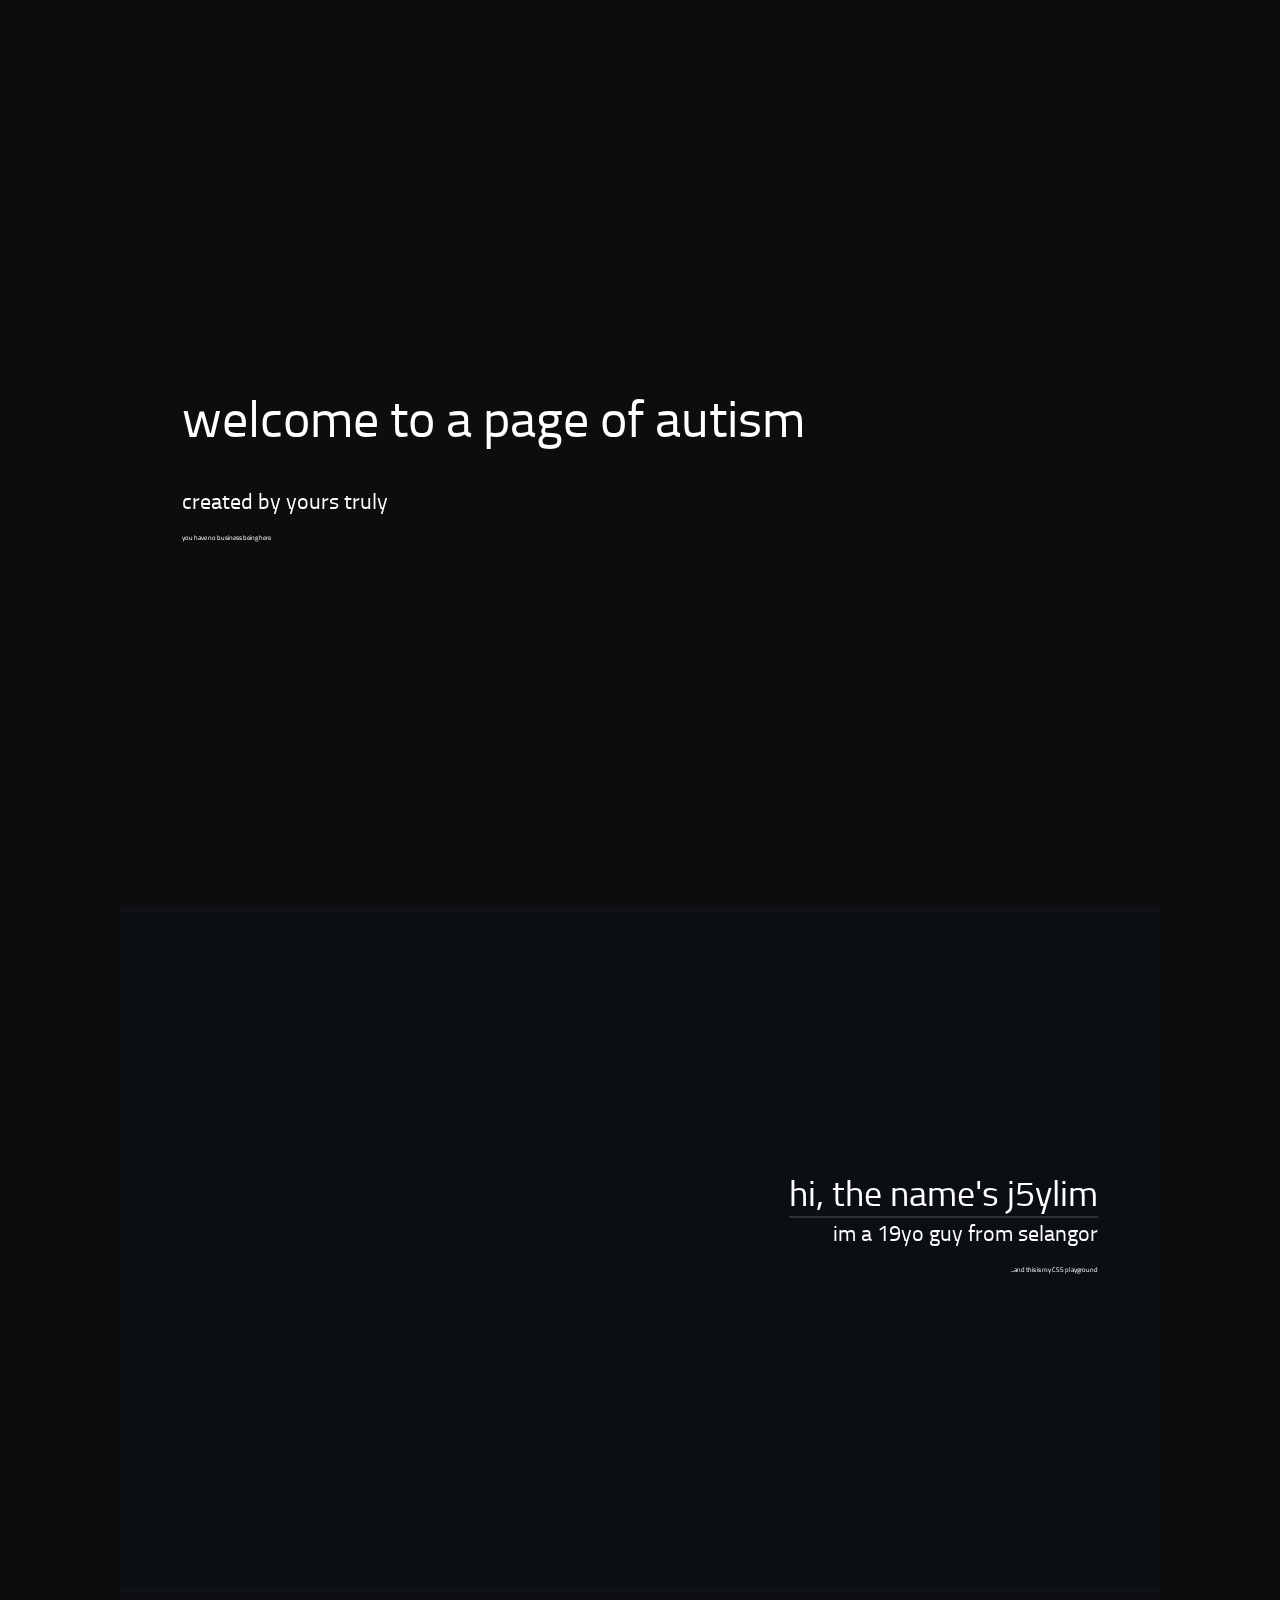
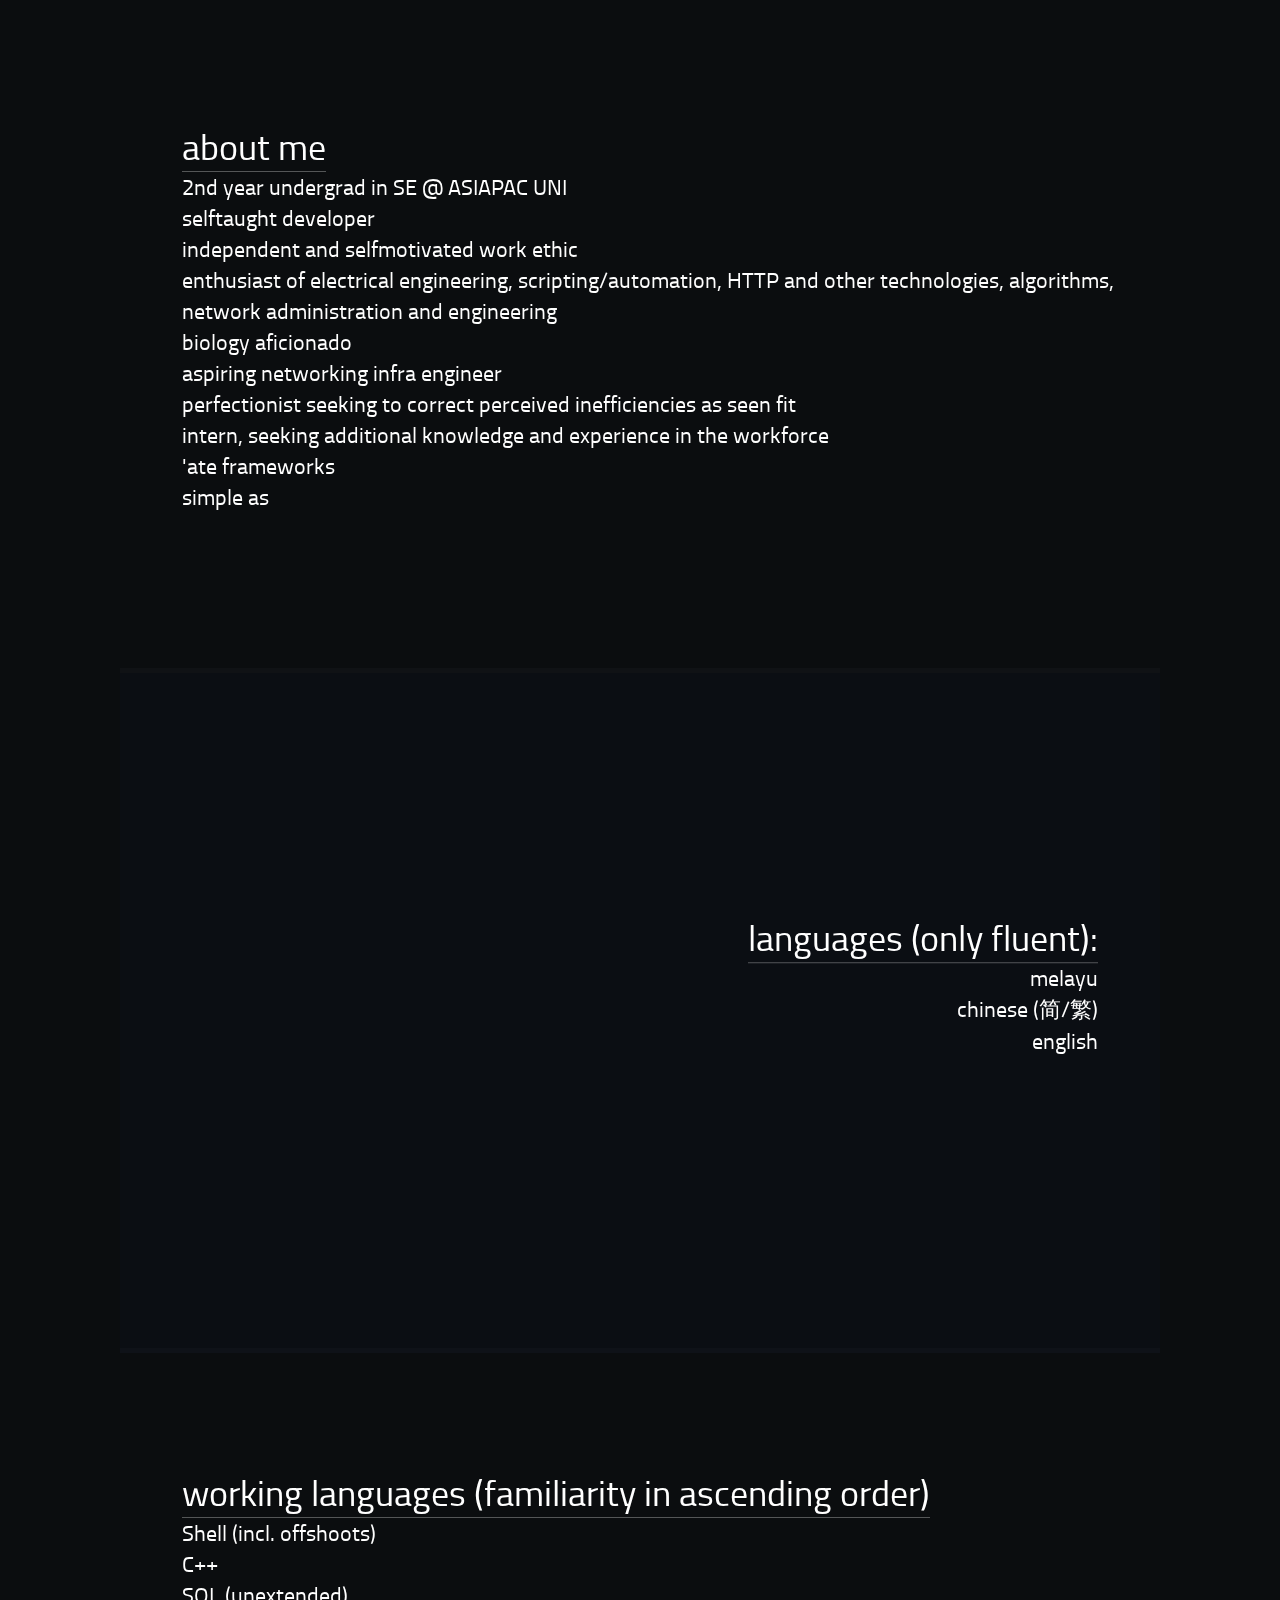
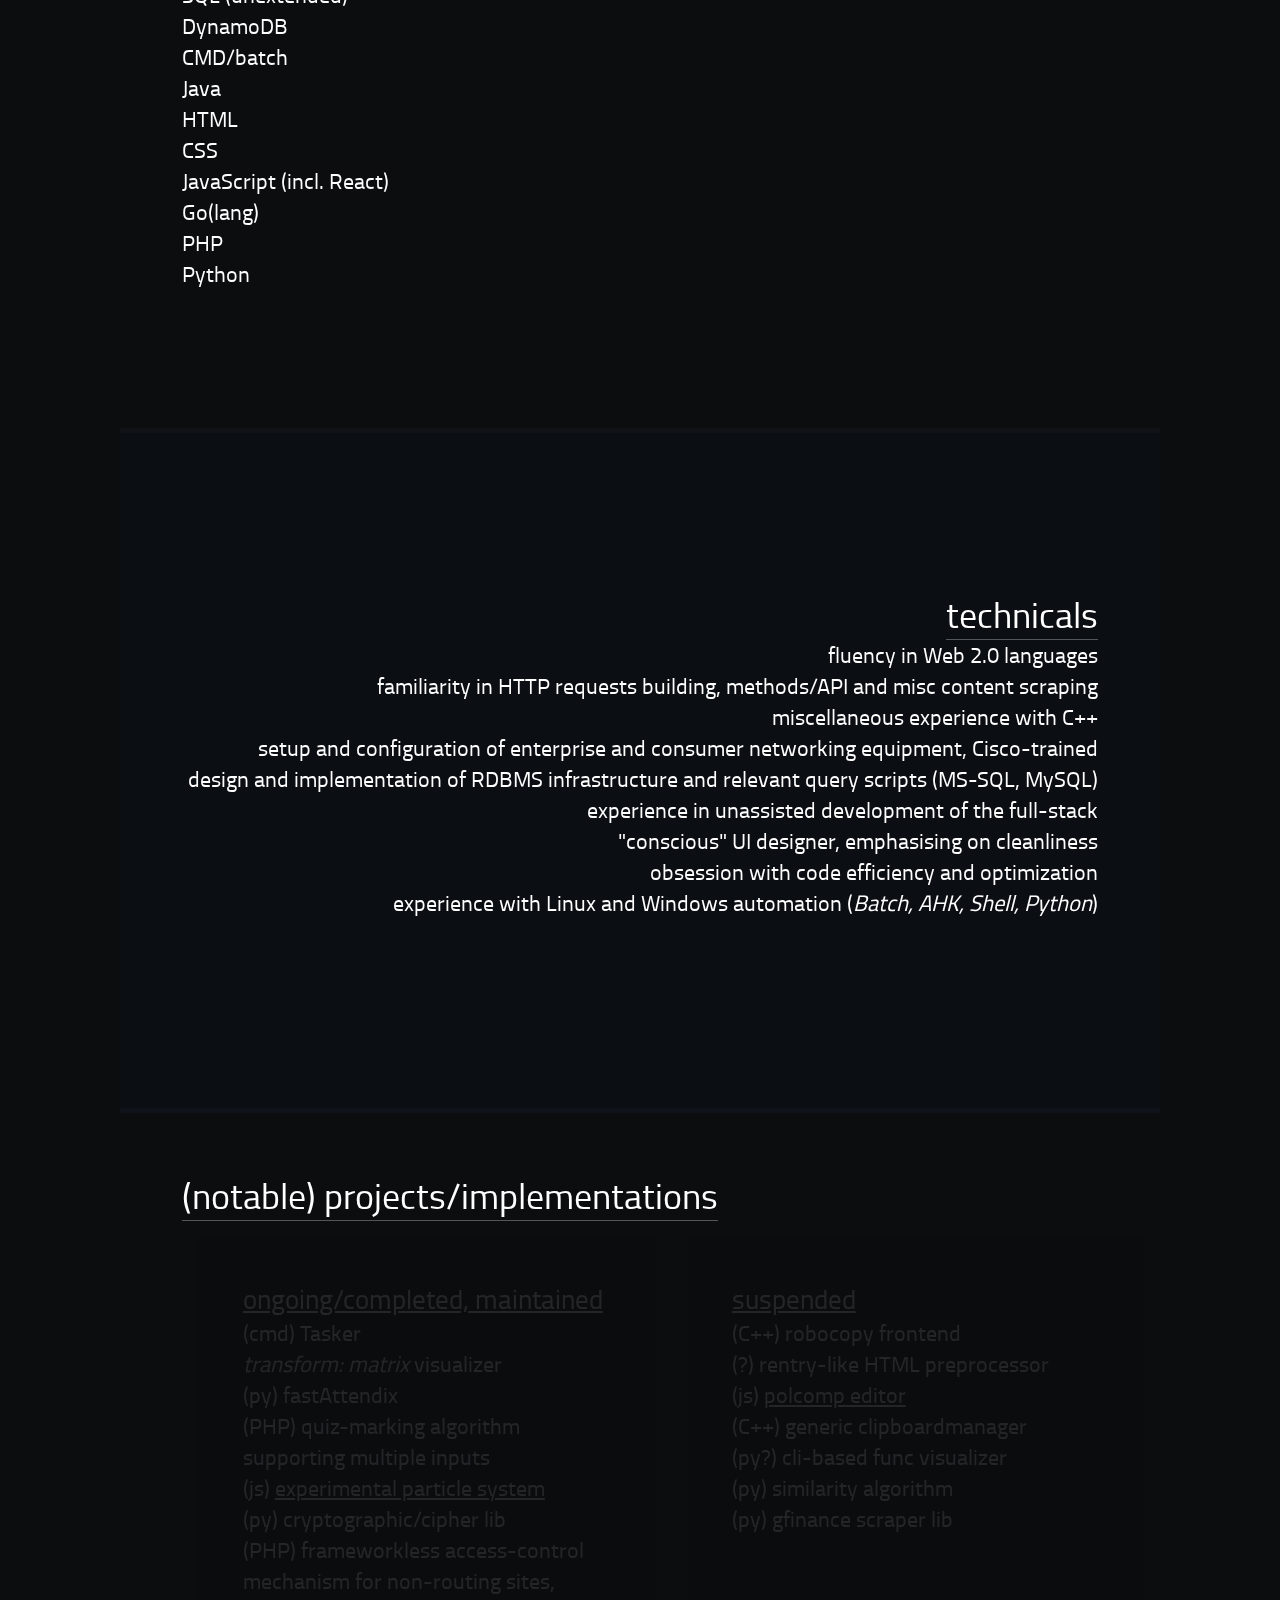
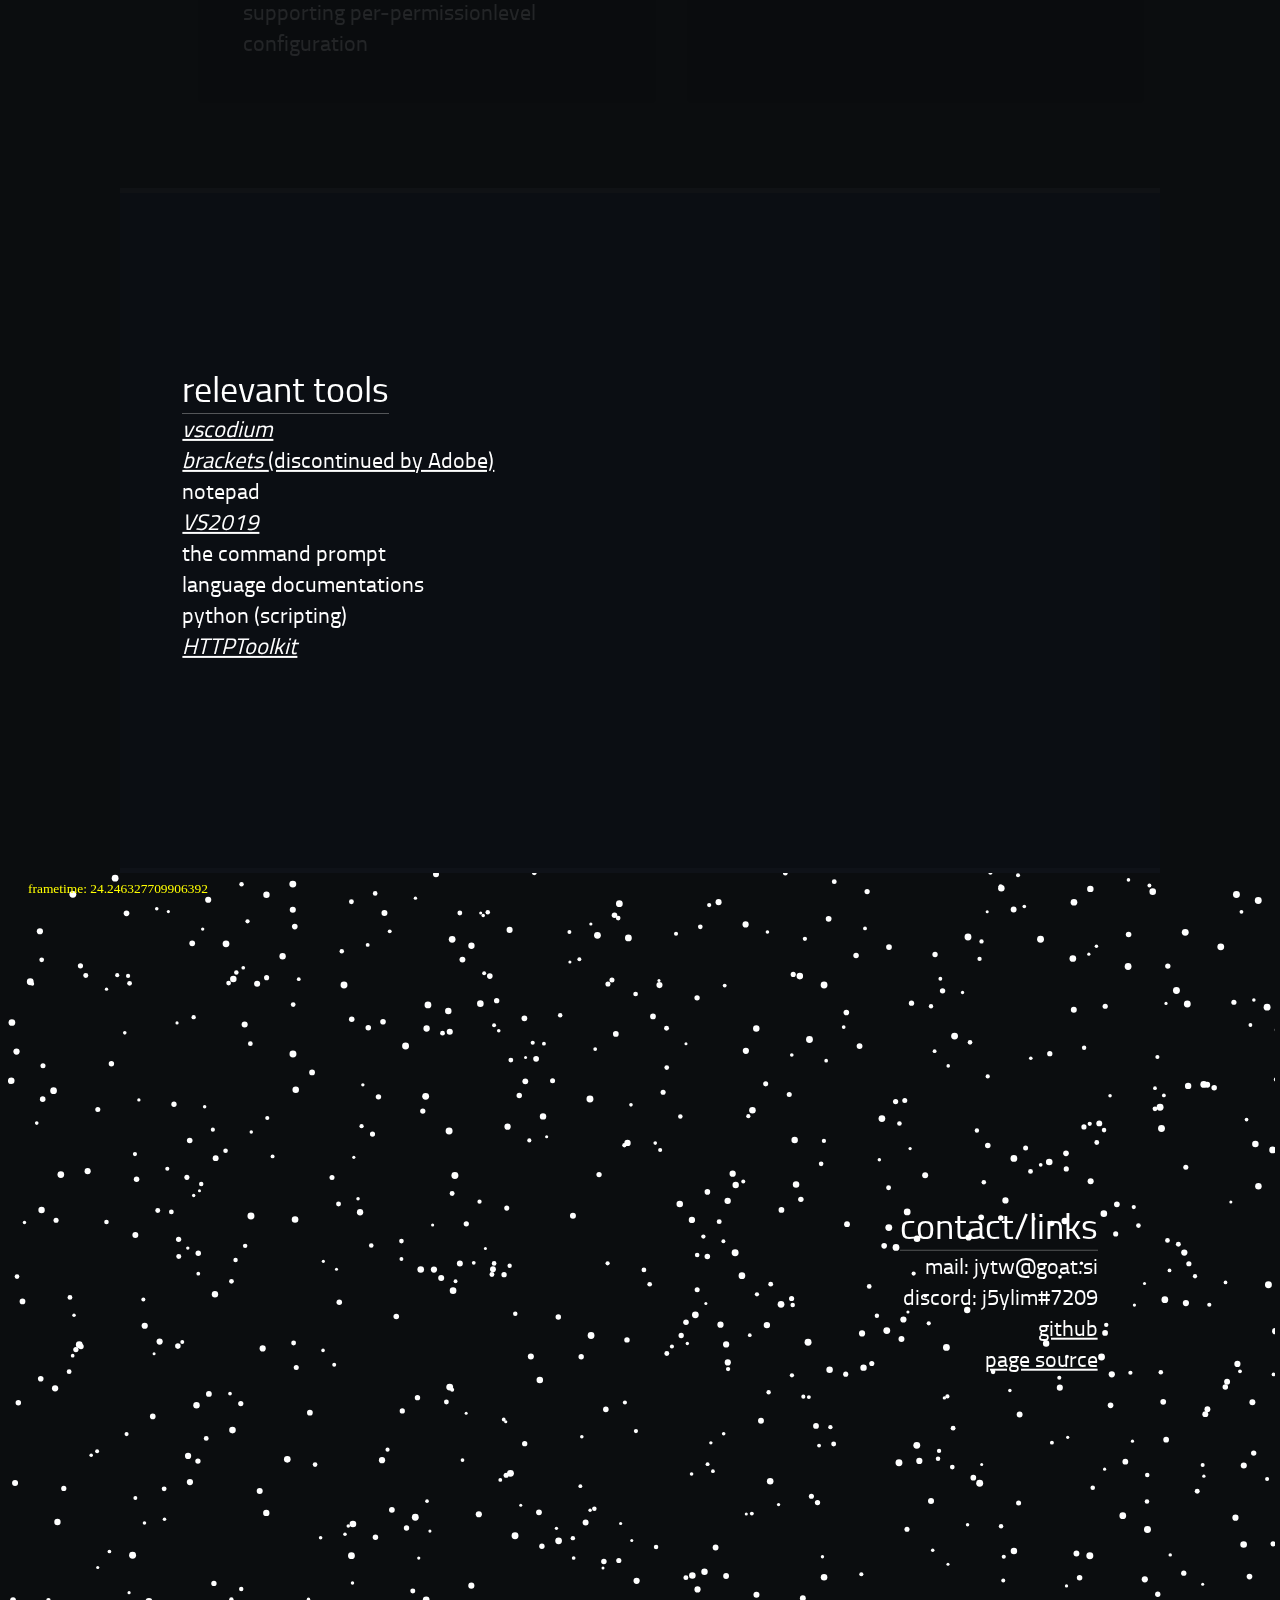
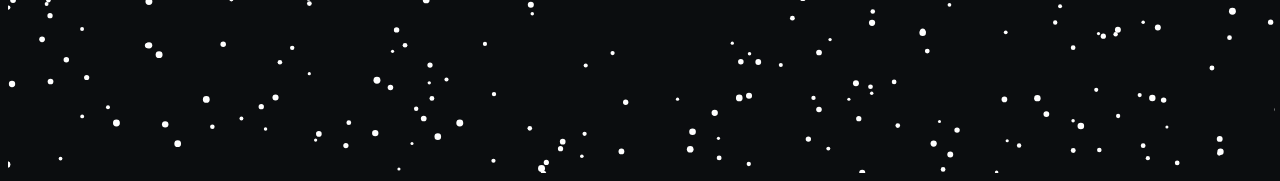
==== index.html @ 0f7ca4df "¨update¨" ====
<!doctype html>
<html lang="en">
<head>
    <meta name="viewport" content="width=1024">
    <meta charset="utf-8">
    <meta name="description" content="personal page">
    <meta name="author" content="j5ylim">
    <link rel= "stylesheet" href="style.css">    
    <script src="./src/particlesystem.js"></script>
</head>

<html>
<title>help</title>
<body id="body" onload="initializeCanvas();">
        <div class="pagediv-item">
            <div class="header-funny y-center">welcome to a page of autism</div>
            <span class="y-center">created by yours truly</span><br>
            <span class="subscript y-center">you have no business being here</span>
        </div>
        <div class="pagediv-item">
            <div class="y-center-r">
                <span class="header">hi, the name's j5ylim</span><br>
                <span class="textctnt">im a 19yo guy from selangor</span><br>
                <span class="subscript">...and this is my CSS playground</span>

            </div>
        </div>


        <div class="pagediv-item">
            <div class="y-center">
                <span class="header">about me</span><br>
                <span class="reactive textctnt">2nd year undergrad in SE @ ASIAPAC UNI</span><br>
                <span class="reactive textctnt">selftaught developer</span><br>
                <span class="reactive textctnt">independent and selfmotivated work ethic</span><br>
                <span class="reactive textctnt">enthusiast of electrical engineering, scripting/automation, HTTP and other technologies, algorithms, network administration and engineering </span><br>
                <span class="reactive textctnt">biology aficionado</span><br>
                <span class="reactive textctnt">aspiring networking infra engineer</span><br>
                <span class="reactive textctnt">perfectionist seeking to correct perceived inefficiencies as seen fit</span><br>
                <span class="reactive textctnt">intern, seeking additional knowledge and experience in the workforce</span><br>
                <span class="reactive textctnt">'ate frameworks</span><br>
                <span class="reactive textctnt">simple as</span><br>
                
                

            </div>
        </div>
    
        <div class="pagediv-item">
            <div class="y-center-r">    
                <span class="header">languages (only fluent):</span><br>
                <span class="reactive textctnt">melayu</span><br>
                <span class="reactive textctnt">chinese (简/繁)</span><br>
                <span class="reactive textctnt">english</span>
            </div>
        </div>

        <div class="pagediv-item">
            <div class="y-center">
                <span class="header">working languages (familiarity in ascending order)</span><br>
                <span class="reactive textctnt">Shell (incl. offshoots)</span><br>
                <span class="reactive textctnt">C++</span><br>
                <span class="reactive textctnt">SQL (unextended)</span><br>
                <span class="reactive textctnt">DynamoDB</span><br>
                <span class="reactive textctnt">CMD/batch</span><br>
                <span class="reactive textctnt">Java</span><br>
                <span class="reactive textctnt">HTML</span><br>
                <span class="reactive textctnt">CSS</span><br>
                <span class="reactive textctnt">JavaScript (incl. React)</span><br>
                <span class="reactive textctnt">Go(lang)</span><br>
                <span class="reactive textctnt">PHP</span><br>
                <span class="reactive textctnt">Python</span><br>
            </div>
        </div>

        <div class="pagediv-item">
            <div class="y-center-r">
                <span class="header emphasis">technicals</span><br>
                <span class="reactive textctnt">fluency in Web 2.0 languages</span><br>
                <span class="reactive textctnt">familiarity in HTTP requests building, methods/API and misc content scraping</span><br>
                <span class="reactive textctnt">miscellaneous experience with C++</span><br>
                <span class="reactive textctnt">setup and configuration of enterprise and consumer networking equipment, Cisco-trained</span><br>
                <span class="reactive textctnt">design and implementation of RDBMS infrastructure and relevant query scripts (MS-SQL, MySQL)</span><br>
                <span class="reactive textctnt">experience in unassisted development of the full-stack</span><br>
                <span class="reactive textctnt">"conscious" UI designer, emphasising on cleanliness</span><br>
                <span class="reactive textctnt">obsession with code efficiency and optimization</span><br>
                <span class="reactive textctnt">experience with Linux and Windows automation (<i>Batch, AHK, Shell, Python</i>)</span><br>
            </div>
        </div>
        
    
        <div class="pagediv-item">
            <div class="y-center">
                <span class="header emphasis">(notable) projects/implementations</span><br>
                    <div class="ctnt-container">
                        <div class="ctntcard">
                            <div class="header2">ongoing/completed, maintained</div>
                            <span class="reactive textctnt">(cmd) Tasker</span><br>
                            <span class="reactive textctnt"><i>transform: matrix</i> visualizer</span><br>
                            <span class="reactive textctnt emphasis">(py) fastAttendix</span><br>
                            <span class="reactive textctnt">(PHP) quiz-marking algorithm supporting multiple inputs</span><br>
                            <span class="reactive textctnt">(js) <a href="./particletests">experimental particle system</a></span><br>
                            <span class="reactive textctnt emphasis">(py) cryptographic/cipher lib</span><br>
                            <span class="reactive textctnt">(PHP) frameworkless access-control mechanism for non-routing sites, supporting per-permissionlevel configuration</span><br>
                        </div>
                        <div class="ctntcard">
                            <div class="header2">suspended</div>
                            <span class="reactive textctnt emphasis">(C++) robocopy frontend</span><br>
                            <span class="reactive textctnt">(?) rentry-like HTML preprocessor</span><br>
                            <span class="reactive textctnt">(js) <a href="./polcompTogether">polcomp editor</a></span><br>
                            <span class="reactive textctnt">(C++) generic clipboardmanager</span><br>
                            <span class="reactive textctnt">(py?) cli-based func visualizer</span><br>
                            <span class="reactive textctnt emphasis">(py) similarity algorithm</span><br>
                            <span class="reactive textctnt emphasis">(py) gfinance scraper lib</span>
                        </div></div></div></div>

        <div class="pagediv-item">
            <div class="y-center">
                <span class="header emphasis">relevant tools</span><br>
                <span class="reactive"><a href="https://vscodium.com/"><i>vscodium</i></a></span><br>
                <span class="reactive"><a href="https://brackets.io/"><i>brackets </i>(discontinued by Adobe)</a></span><br>
                <span class="reactive">notepad</span><br>
                <span class="reactive"><a href="https://visualstudio.microsoft.com/"><i>VS2019</i></a></span><br>
                <span class="reactive">the command prompt</span><br>
                <span class="reactive">language documentations</span><br>
                <span class="reactive">python (scripting)</span><br>
                <span class="reactive"><a href="https://httptoolkit.tech/"><i>HTTPToolkit</i></a></span><br>
            </div>
        </div>

        <div class="pagediv-item">
            <div class="y-center-r">
                <span class="header">contact/links</span><br>
                <span class="reactive textctnt">mail: jytw@goat.si</span><br>
                <span class="reactive textctnt">discord: j5ylim#7209</span><br>
                <span class="reactive textctnt"><a href="https://github.com/JYYYYYLim/">github</a><br></span>
                <span class="reactive textctnt"><a href="https://github.com/JYYYYYLim/jyyyyylim.github.io">page source</a><br></span>
                
            </div>
            <canvas class="pageend" id="simulation"></canvas>

        </div>
    </body>
</html>
---- style.css ----
@font-face {
    font-family: 'titillium_webregular';
    src: url('./src/titilliumweb-regular-webfont.woff2') format('woff2'),
         url('./src/titilliumweb-regular-webfont.woff') format('woff');
    font-weight: light;
    font-style: normal;
}

:root{
    /*master font size defined as 25px, REM makes adjustments carefree*/
    font-size: 140%;
    margin-left: 5rem;
    margin-right: 5rem;
    font-family: 'titillium_webregular';
    color: white;
    background-color: rgb(11, 13, 15);
    --background-col2: rgba(11, 23, 45, 0.15);
    scroll-snap-type: y mandatory;
    -ms-scroll-snap-type: y mandatory;
    overflow-y: scroll;
    -webkit-text-decoration-color: rgba(255, 255, 255, 0.4);

    -moz-user-select: -moz-none;
    -khtml-user-select: none;
    -webkit-user-select: none;
    -ms-user-select: none;
    user-select: none;
}

canvas.pageend{margin-left: -5rem; margin-right: -5rem; width: 99vw; height: 100vh; position: absolute; bottom: 0; z-index: -1000;}


body::-webkit-scrollbar{width: 0.25rem;}
body::-webkit-scrollbar-track{background: rgb(46, 50, 58);}
body::-webkit-scrollbar-thumb{background: rgb(62, 66, 73);}
body::-khtml-scrollbar{width: 0.25rem;}
body::-khtml-scrollbar-track{background: rgb(46, 50, 58);}
body::-khtml-scrollbar-thumb{background: rgb(62, 66, 73);}

.pagediv-item{
    position: relative;
    width: 100%; max-width: 100%;
    height: 75vh;
    scroll-snap-align: center;
}

.pagediv-item:first-of-type {height: 100vh;}
.pagediv-item:last-of-type {height: 100vh;}

.pagediv-item:not(:last-child) {border-bottom: 5px solid rgba(46, 50, 58, 0.15);}
.pagediv-item:nth-child(even) {background-color: var(--background-col2);}


/*=============================ANIMATIONS===========================*/


[class*="y-center"]{
    position: relative;
    top: 45%;
    max-height: 100%;
    transform: translate(0%, -45%);
    --x-dir-margin: 6%;
}

.y-center{margin-left: var(--x-dir-margin);}
.y-center-r{text-align: right; margin-right: var(--x-dir-margin);}

.header-funny{
    font-size: 2.3rem;
    animation-duration: 0.04s;
    animation-iteration-count: infinite;
}

.header{
    margin-bottom: 1rem;
    font-size: 1.6rem;
    border-bottom: 1px solid rgba(255, 255, 255, 0.3);
    animation-duration: 1s;
    animation-iteration-count: infinite;
}

.header2{
    font-size: 1.2rem;
    text-decoration: underline;
}

.header-funny:hover{animation-name:hahafunny;}

:link{
    color: var(--pagecolor);
    animation-name: glow;
    animation-duration: 3s;
    animation-iteration-count: infinite;
}
:visited{
    color: var(--pagecolor);
    animation-name: glow;
    animation-duration: 3s;
    animation-iteration-count: infinite;
}


/*
first keyframe experiment: giving seizures for the funny
*/

@keyframes hahafunny{
    0% {font-size: 2.3rem;}
    50% {font-size: 3rem;}
    100% {font-size: 2.3rem;}
}

@keyframes glow{
    0%{text-shadow: 0px 0px 12px rgb(255,255,255)}
    50%{text-shadow: 0px 0px 2px rgb(255,255,255)}
    100%{text-shadow: 0px 0px 12px rgb(255,255,255)}    
}

.subscript{font-size: .3rem;}
.textctnt{font-size: 1rem; margin-top: 1%;}
.reactive{transition: 0.5s;}

.emphasis{
    animation-name: glow;
    animation-duration: 3s;
    animation-iteration-count: infinite;
}

.reactive:hover{
    font-size: 1.05rem;
    text-shadow: 0px 0px 5px rgb(237,237,237);    
}


/*===================================================================*/


/*

implement: projects
sects: complete/incomplete
faded, clarify when moused over
#reactives

possible animated autoscroll

*/

span {
    -moz-user-select: -moz-none;
    -khtml-user-select: none;
    -webkit-user-select: none;
    -ms-user-select: none;
    user-select: none;
}

.contctr{
    display: flex;
    margin-left: auto;
    margin-right: auto;
}

.ctntcard{
    margin: 0.7rem;
    padding: 2rem;
    width: 40%;
    opacity: 10%;
    border-radius: 1%;
    box-shadow: 0 0 3pt 2pt rgba(255, 255, 255, 0);
    background-color: rgba(21, 23, 25, 0.15);
    flex: 1;
    transition: 1s;
}

.ctntcard:hover {
    opacity: 100%;
    transform: matrix(1.05, 0.01, -0.015, 1.05, 2, 10);
    box-shadow: 0 0px 0px 10 rgba(255, 255, 255, 20);
    animation-name: cardEmphasis;
    animation-duration: 1.4s;
    animation-iteration-count: infinite;
}

@keyframes cardEmphasis{
    0%{box-shadow: 0 0 2pt 2pt rgba(255, 255, 255, 0.4);}
    50%{box-shadow: 0 0 8pt 2pt rgba(255, 255, 255, 0.4);}
    70%{box-shadow: 0 0 15pt 2pt rgba(255, 255, 255, 0.4);}
    100%{box-shadow: 0 0 1pt 2pt rgba(255, 255, 255, 0.4);}
}


.ctnt-container{
    display: flex;
    flex-direction: row;
}


/*==============================mtrx=================================*/


.panel{
    width: 85vw;
    height: 75%;
    border-radius: 2px;
    box-shadow: 0 0 2pt 0.3pt rgba(0, 0, 0, 0.2);
    background-color: rgb(23, 23, 23);
    outline: 2px solid rgb(25, 25, 25);
}


.preview-ctnr{
    float: right;
    width: 60%;
    height: 100%;
    border-radius: 2px;
}

.preview-div{
    margin: auto;
    opacity: 70%;
    padding: 1rem;
    width: 30%;
    height: 10%;
    background-color: blue;
    outline: 2px solid darkblue;
}

.canvas{
    background-color: rgb(40, 42, 54);
    padding: 3rem;
    margin: 0.5rem;
    height: 40vh;
    outline: 2px solid rgb(170, 170, 170)
    
}

.modify-ctrl{
    float: left;
    width: 40%;
    height: 100%;
    border-radius: 2px;
}

.slider{
    width: 70%;
    height: 30%;
    opacity: .4;
}

.slider:hover{opacity: 1;}

.slider-ctnr{padding: 0.7rem; width: 100%;}

kbd {font-size: 0.62rem;}

/*==============================polcomp=================================*/

.-polcomp{
    height: 46rem;
    width: auto;
    display: grid;
    margin-left: auto;
    margin-right: auto;
    margin-top: auto;
    margin-bottom: auto;
    position: relative;
    grid-template-columns: 2fr 1fr;
}

-center{
    margin-left: auto;
    margin-right: auto;
    margin-top: auto;
    margin-bottom: auto;
}

.plot{
    margin: 1rem;
    width: 45rem;
    height: 45rem;
    border: 2px dotted white;
    display:block;
    margin-left: auto;
    margin-right: auto;
    margin-top: auto;
    margin-bottom: auto;
}

/*clearfix hack*/
.plot:after{
    content:"";
    clear: both;
    display: table;
}

.toolbar{
    max-height: 100%;
    display: grid;
    margin: 1rem;
    padding: 1rem;
    border-left: 1px solid white;
    position: relative;
    grid-template-rows: 40rem 1rem;
}

.options{


}

.entries{
    max-height: inherit;
    overflow-x: hidden;
    overflow-y: auto;


}


.plotpoint{
    opacity: 100%;
    position: relative;
    margin: 1rem;
    padding: 0.7rem;
    max-width: 100%;
    background-color: rgb(40, 42, 54);
    transform: translate(0, 0);

    animation: expand-in 0.7s ease-in;
    transition: 0.5s;
}


@keyframes expand-in{
    from {
        opacity: 0%;
        transform: translate(3rem, 0);
    }}

.plotpoint:hover{
    transform: matrix(1.02, 0, 0, 1.02, 5, 0);
    box-shadow: 0 0 3pt 2pt rgba(255, 255, 255, 20%);
}

.plotpoint-remove{
    transform: matrix(0.63, 0, 0, 0.63, -2rem, 0);
    opacity: 0%;
}

.plotpoint > input[type=text] {
    margin: 0.6rem;
}

.delete{
    transition: 0.4s;
    position: absolute;
    top: 0; right: 0.7rem;
}

.delete:hover{color: rgba(255, 20, 20, 70%);}


slider.polslider{height: 0.02rem;}

.options > span{transition: 0.5s;}

.options > span[class="reset"]:hover{color: rgba(235, 20, 20, 80%);}

.options > span:not([class="reset"]):hover{    
    animation-name: glow;
    animation-duration: 3s;
    animation-iteration-count: infinite;
}
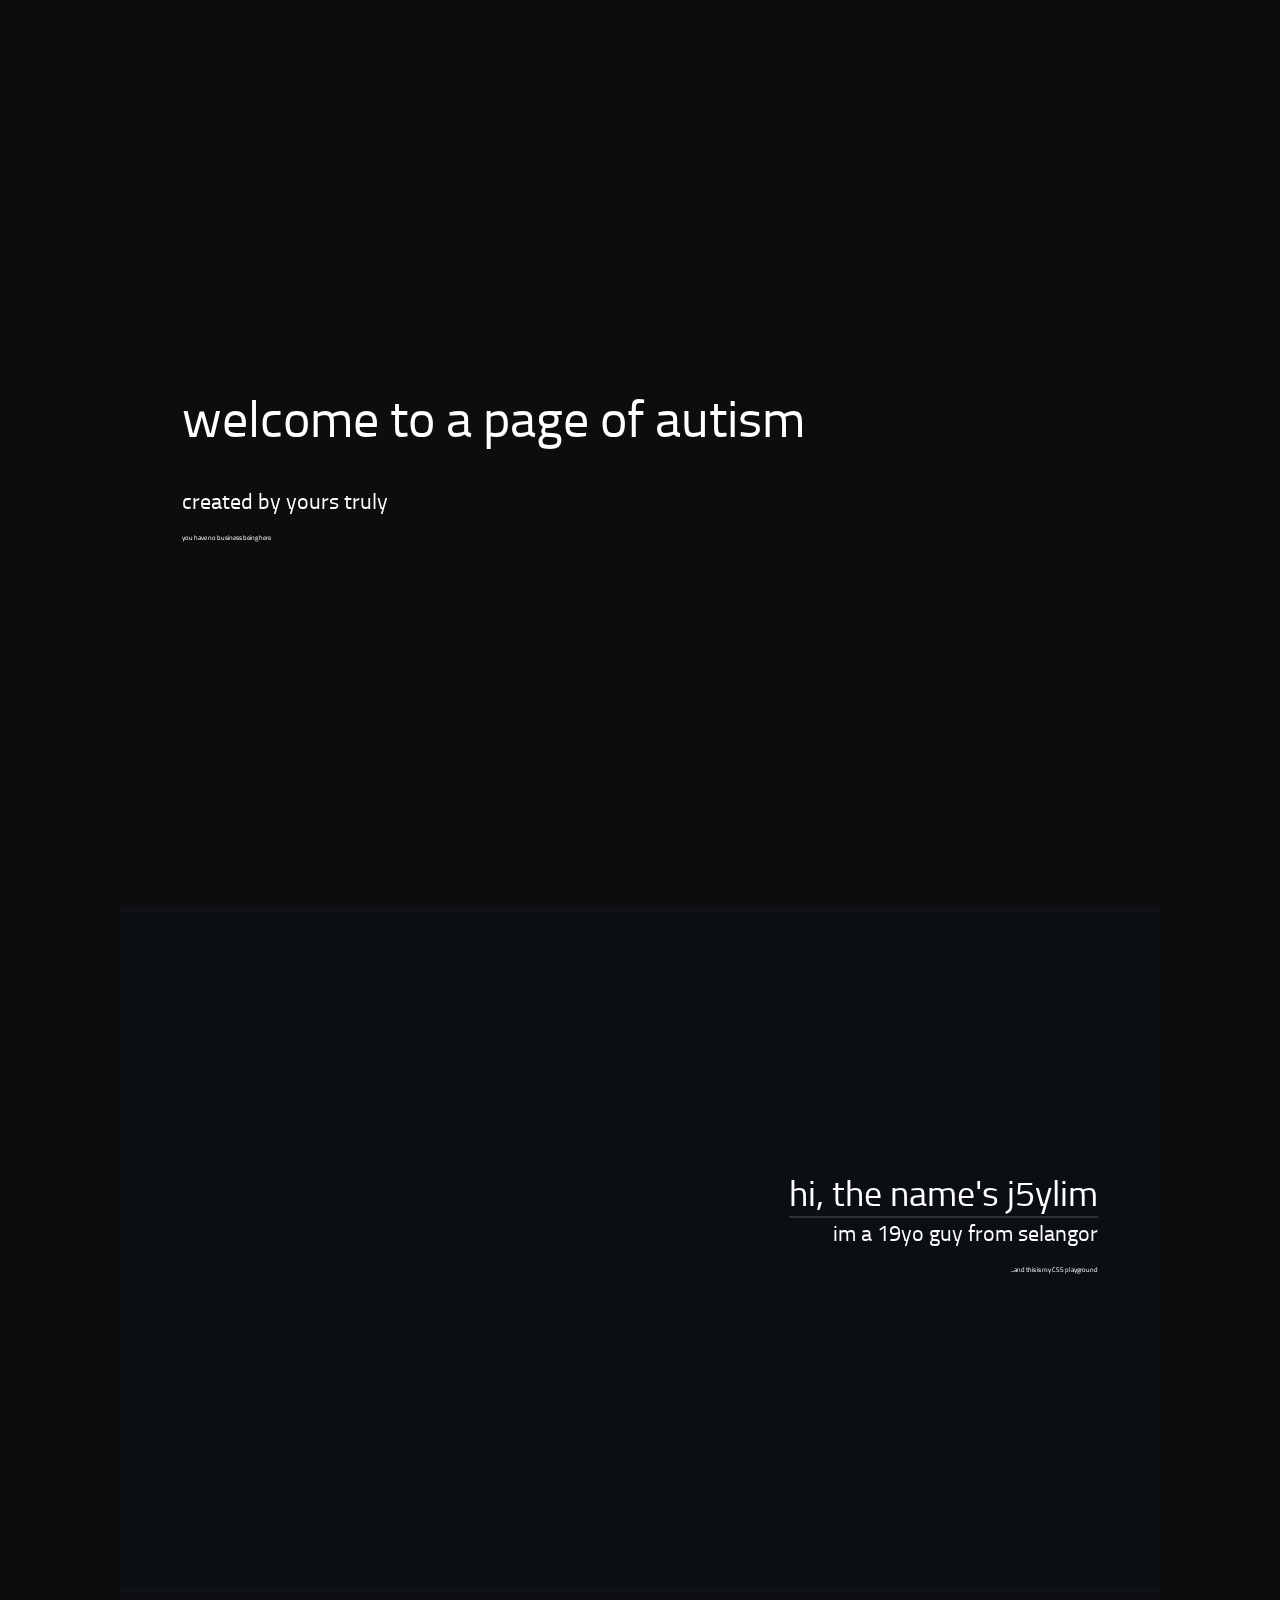
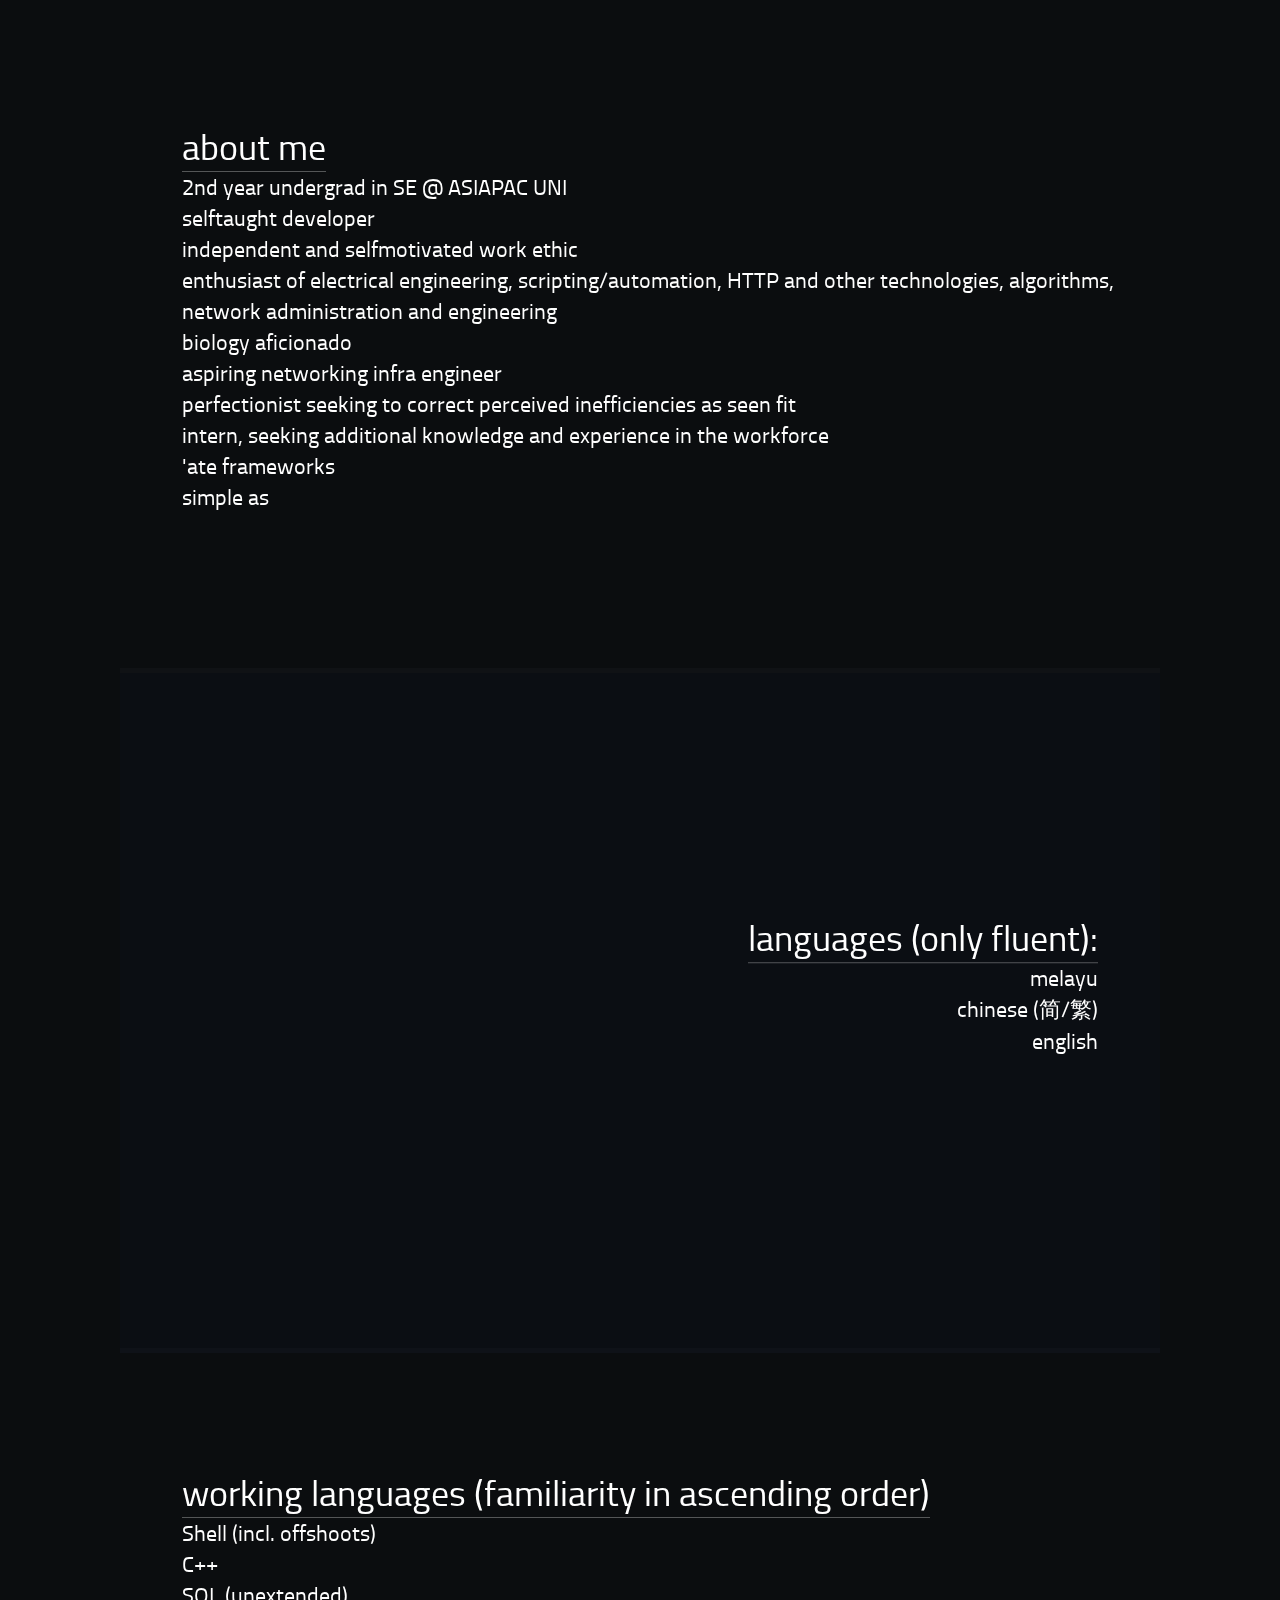
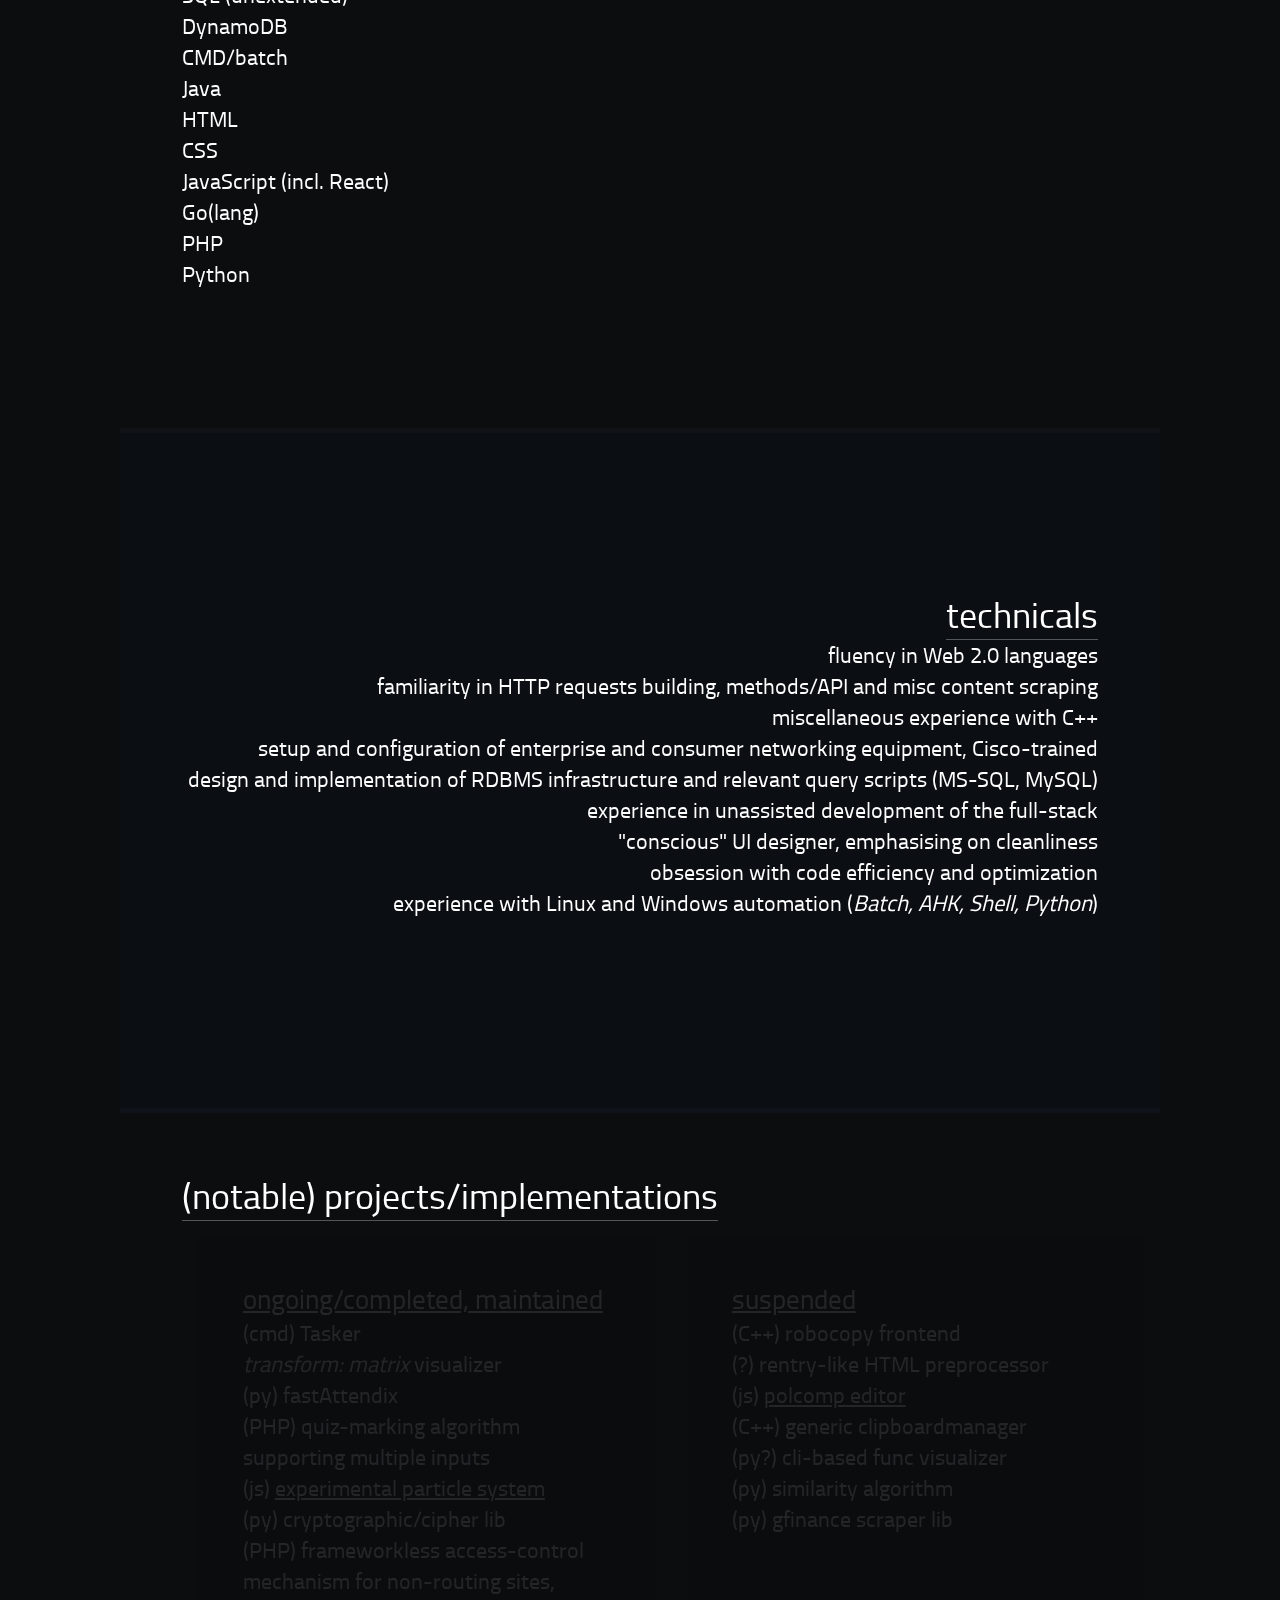
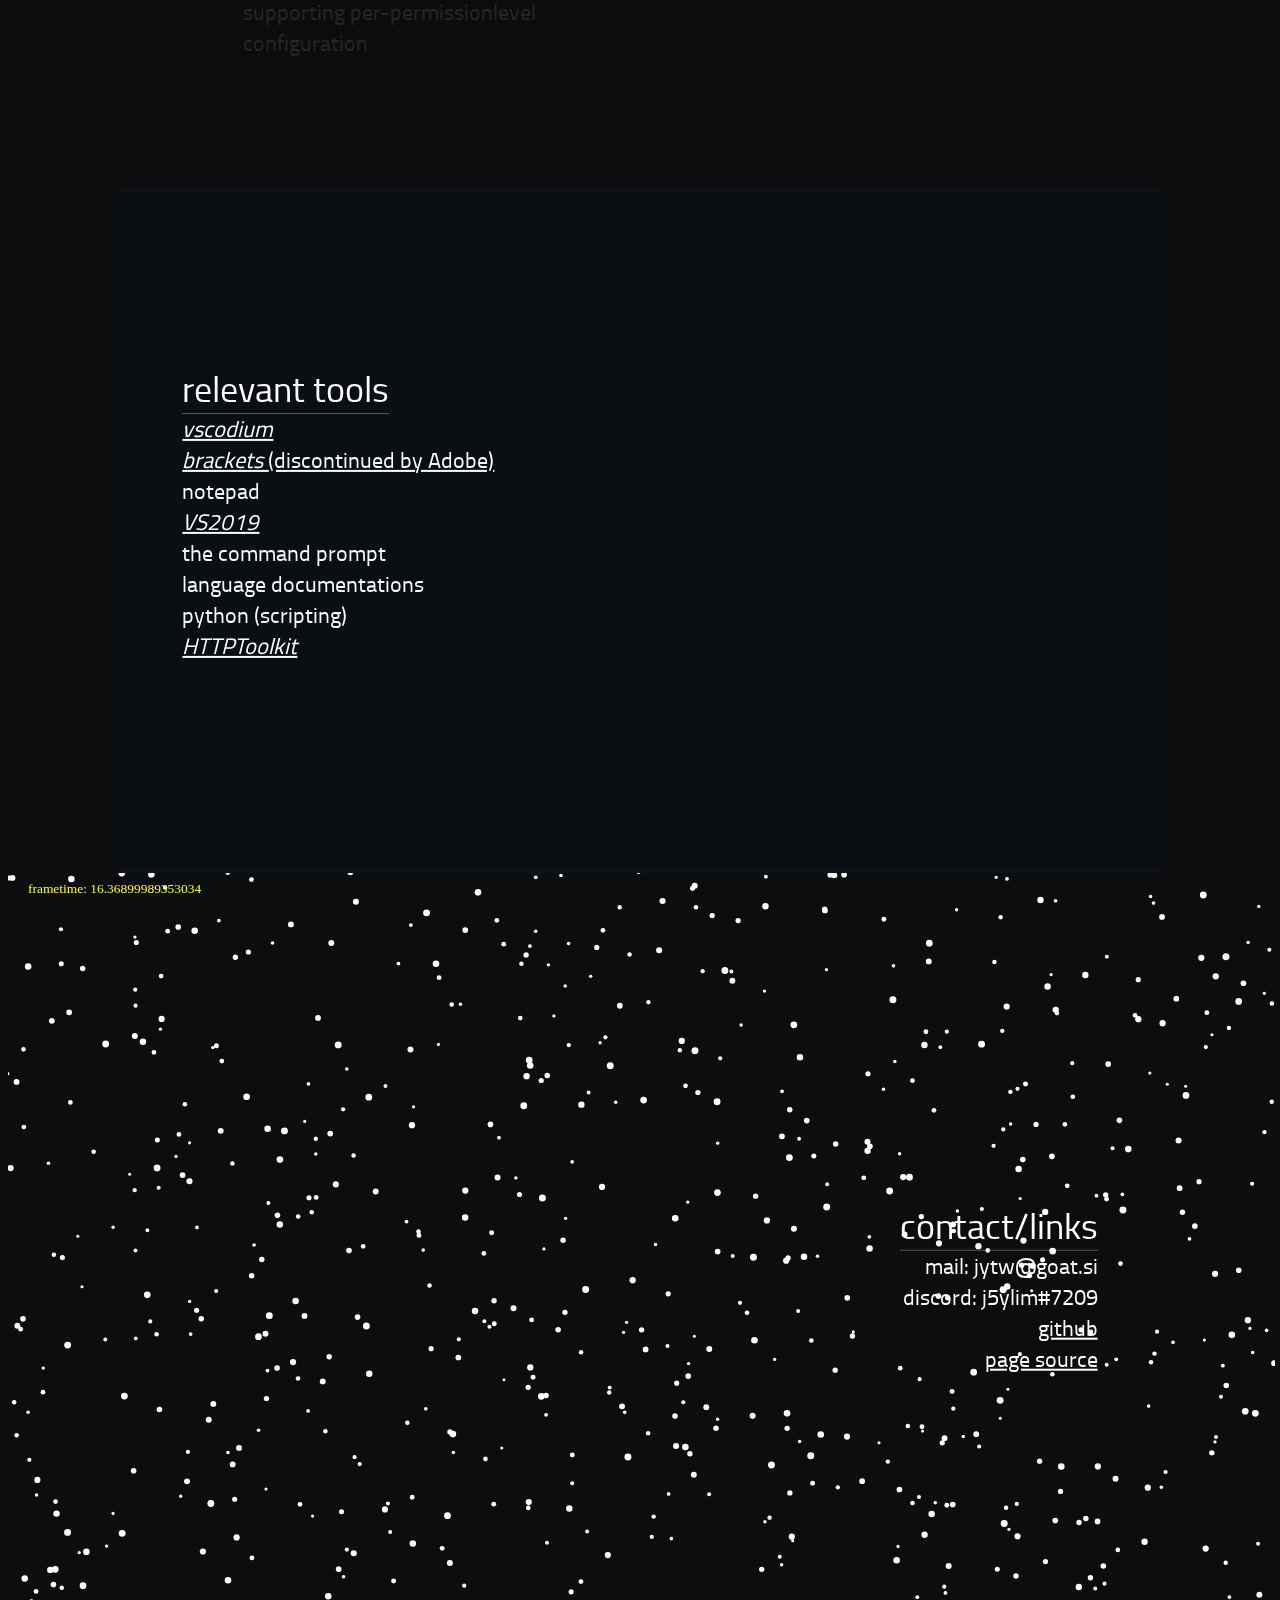
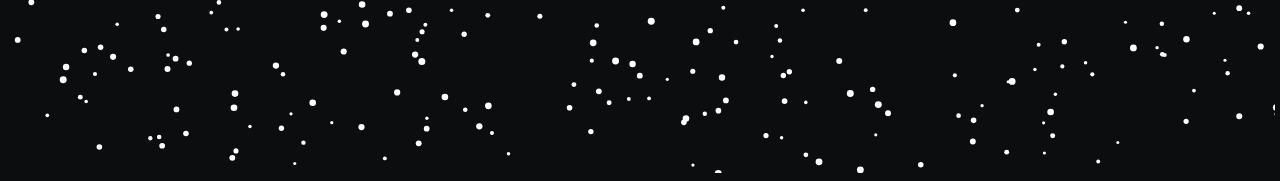
==== commit 8eb01487: "git pls work this time" ====
--- a/index.html
+++ b/index.html
@@ -40,9 +40,6 @@
                 <span class="reactive textctnt">intern, seeking additional knowledge and experience in the workforce</span><br>
                 <span class="reactive textctnt">'ate frameworks</span><br>
                 <span class="reactive textctnt">simple as</span><br>
-                
-                
-
             </div>
         </div>
     
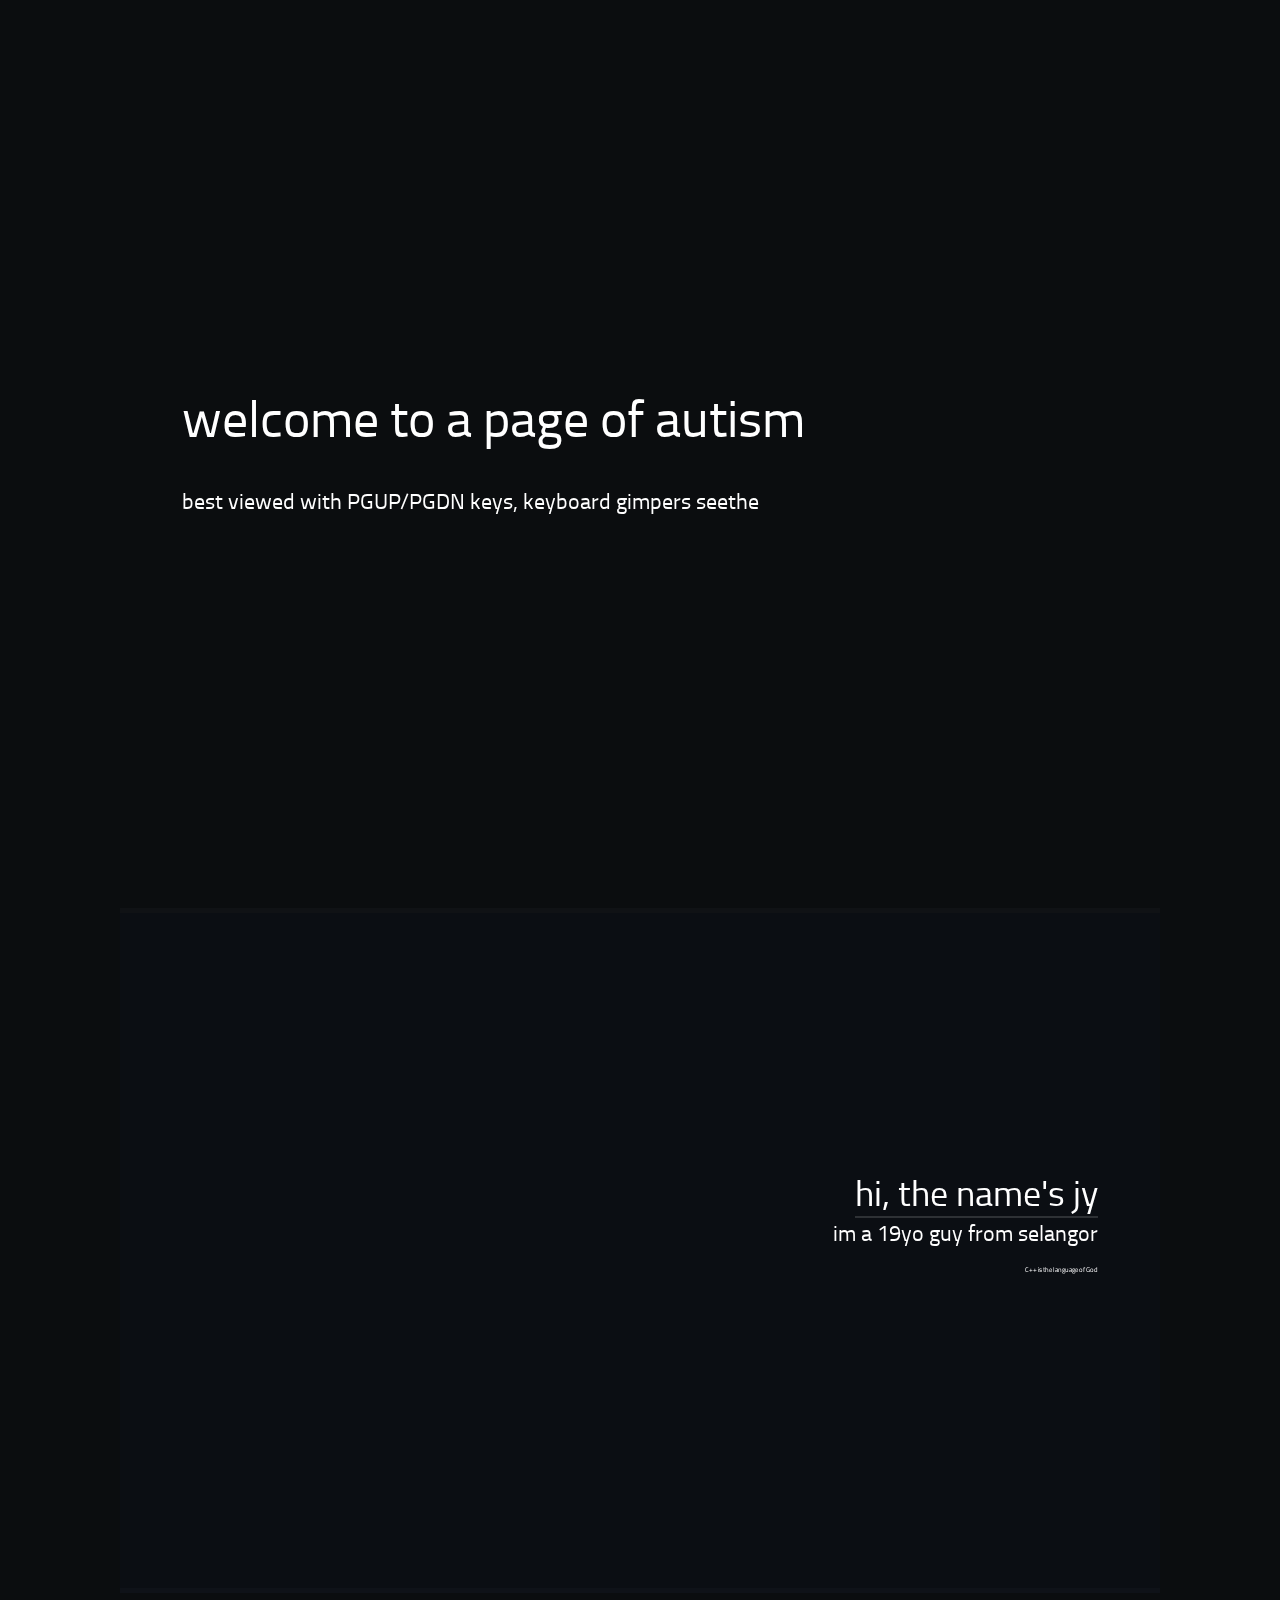
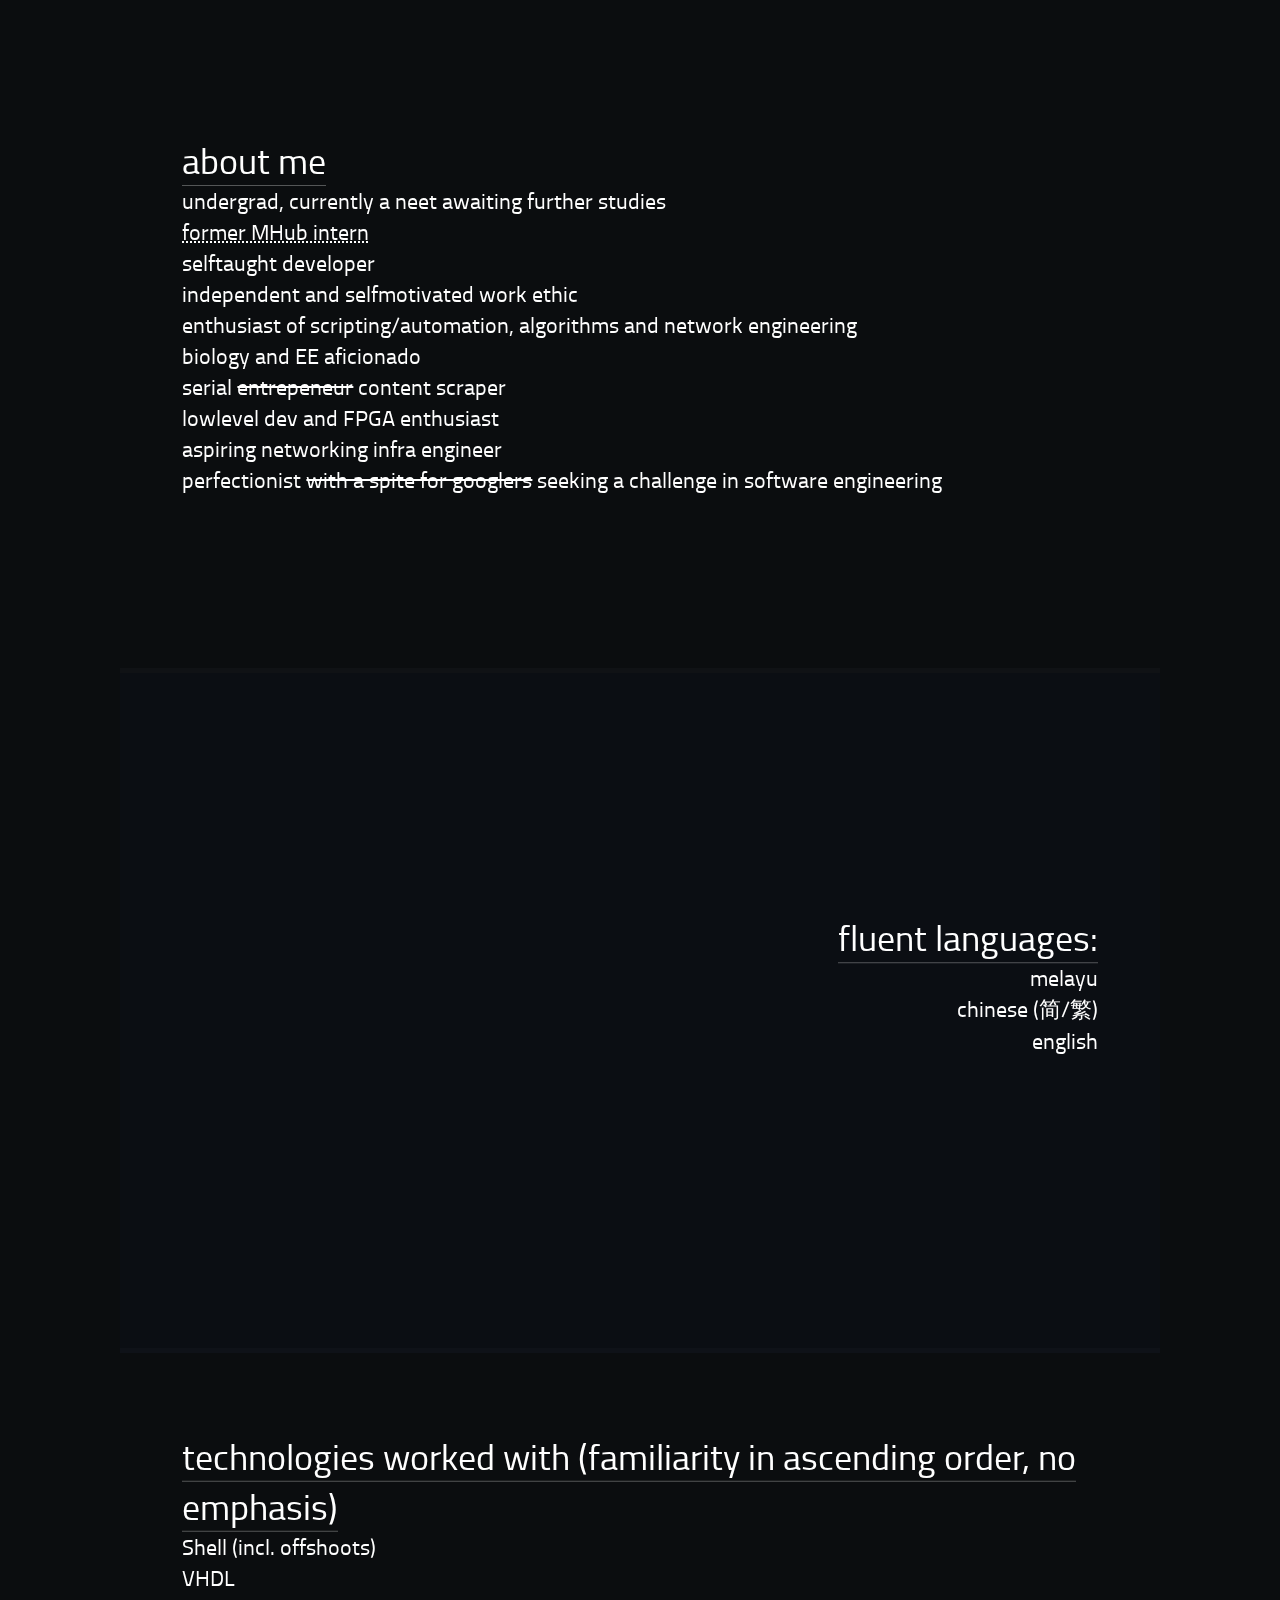
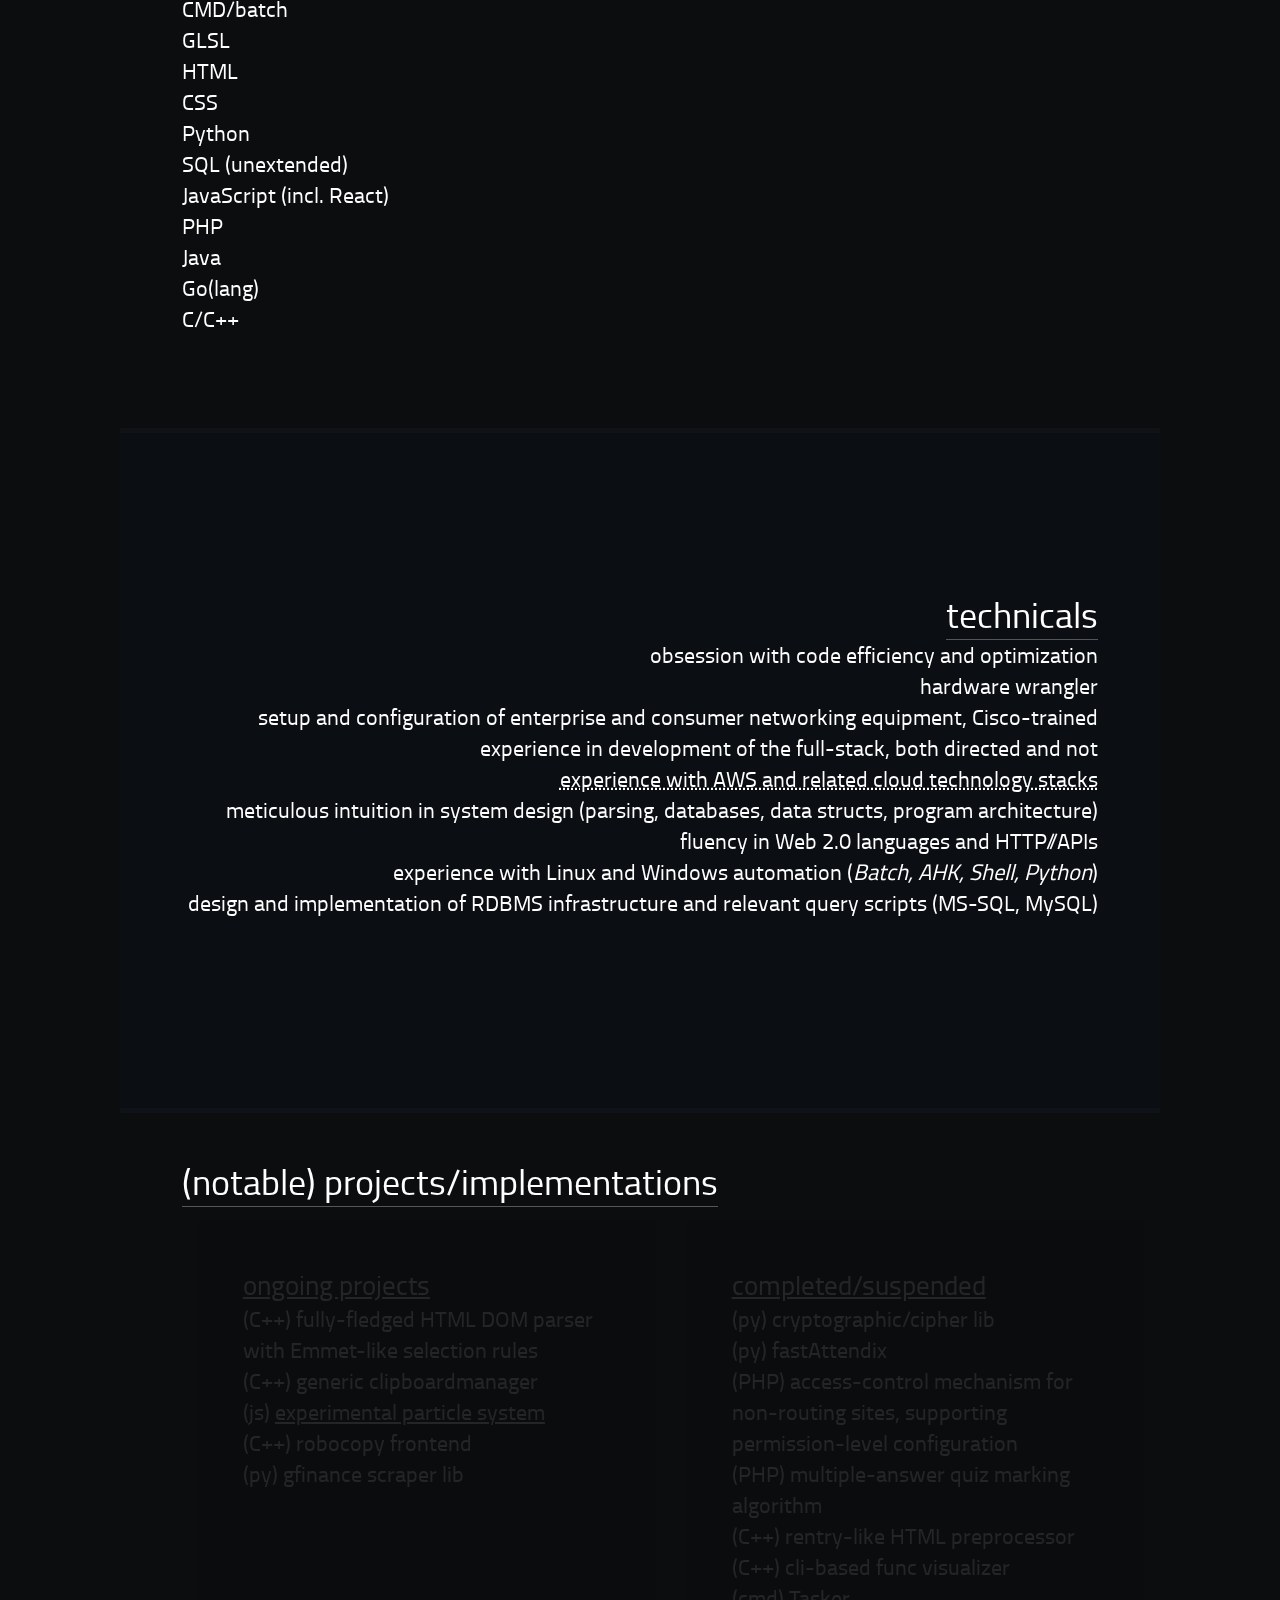
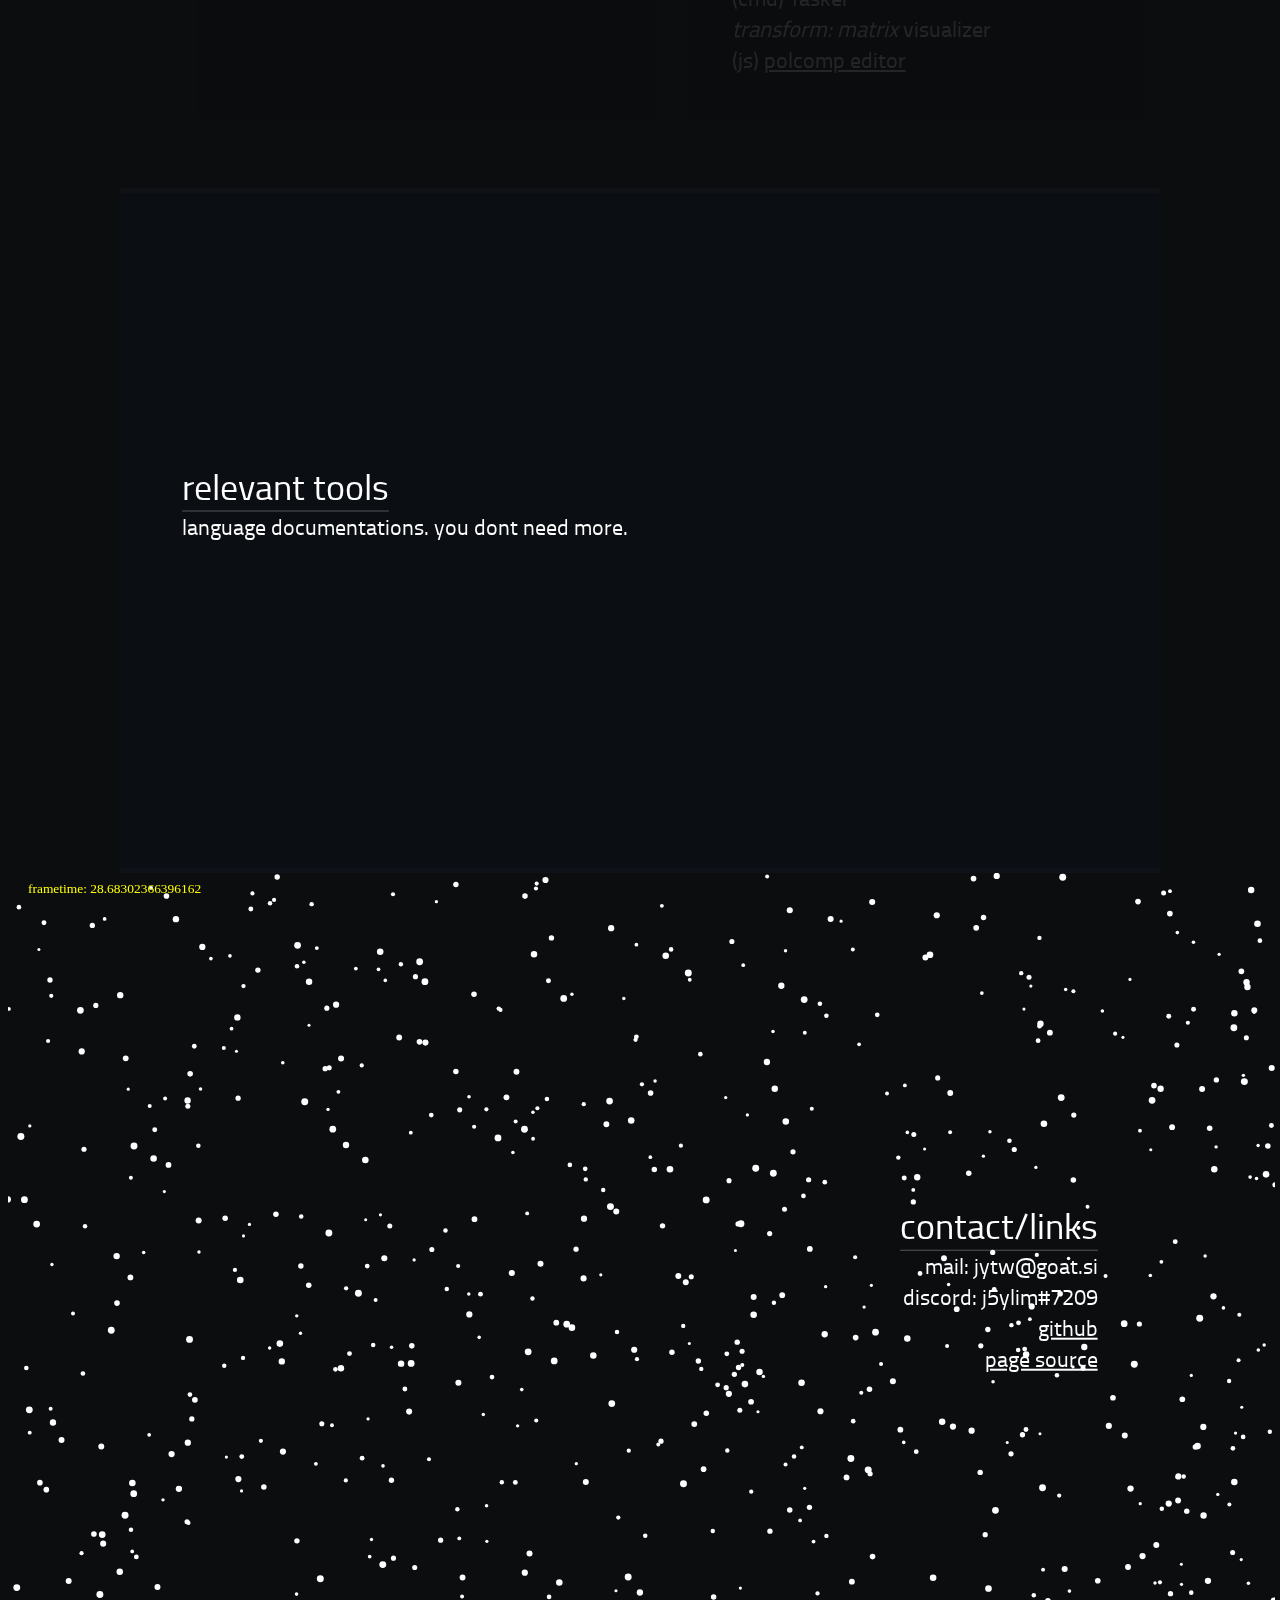
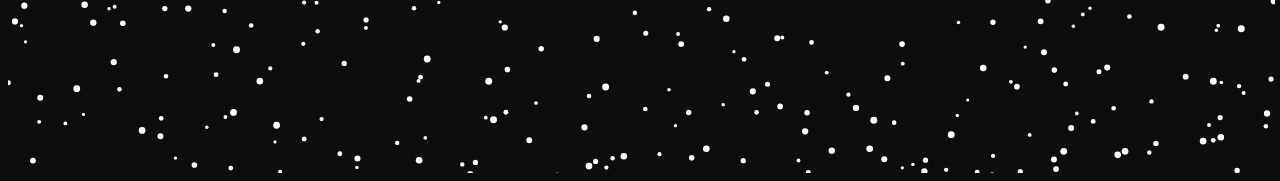
==== commit df32d85e: "massive update i neglected to do" ====
--- a/index.html
+++ b/index.html
@@ -14,14 +14,13 @@
 <body id="body" onload="initializeCanvas();">
         <div class="pagediv-item">
             <div class="header-funny y-center">welcome to a page of autism</div>
-            <span class="y-center">created by yours truly</span><br>
-            <span class="subscript y-center">you have no business being here</span>
+            <span class="y-center">best viewed with PGUP/PGDN keys, keyboard gimpers seethe</span><br>
         </div>
         <div class="pagediv-item">
             <div class="y-center-r">
-                <span class="header">hi, the name's j5ylim</span><br>
+                <span class="header">hi, the name's jy</span><br>
                 <span class="textctnt">im a 19yo guy from selangor</span><br>
-                <span class="subscript">...and this is my CSS playground</span>
+                <span class="subscript">C++ is the language of God</span>
 
             </div>
         </div>
@@ -30,22 +29,22 @@
         <div class="pagediv-item">
             <div class="y-center">
                 <span class="header">about me</span><br>
-                <span class="reactive textctnt">2nd year undergrad in SE @ ASIAPAC UNI</span><br>
+                <span class="reactive textctnt">undergrad, currently a neet awaiting further studies</span><br>
+                <span class="reactive textctnt"><abbr title="quitted for personal time/self-development, massive thanks to Jon and co.">former MHub intern</abbr></span><br>
                 <span class="reactive textctnt">selftaught developer</span><br>
                 <span class="reactive textctnt">independent and selfmotivated work ethic</span><br>
-                <span class="reactive textctnt">enthusiast of electrical engineering, scripting/automation, HTTP and other technologies, algorithms, network administration and engineering </span><br>
-                <span class="reactive textctnt">biology aficionado</span><br>
+                <span class="reactive textctnt">enthusiast of scripting/automation, algorithms and network engineering</span><br>
+                <span class="reactive textctnt">biology and EE aficionado</span><br>
+                <span class="reactive textctnt">serial <s>entrepeneur</s> content scraper</span><br>
+                <span class="reactive textctnt">lowlevel dev and FPGA enthusiast</span><br>
                 <span class="reactive textctnt">aspiring networking infra engineer</span><br>
-                <span class="reactive textctnt">perfectionist seeking to correct perceived inefficiencies as seen fit</span><br>
-                <span class="reactive textctnt">intern, seeking additional knowledge and experience in the workforce</span><br>
-                <span class="reactive textctnt">'ate frameworks</span><br>
-                <span class="reactive textctnt">simple as</span><br>
+                <span class="reactive textctnt">perfectionist <s>with a spite for googlers</s> seeking a challenge in software engineering</span><br>
             </div>
         </div>
     
         <div class="pagediv-item">
             <div class="y-center-r">    
-                <span class="header">languages (only fluent):</span><br>
+                <span class="header">fluent languages:</span><br>
                 <span class="reactive textctnt">melayu</span><br>
                 <span class="reactive textctnt">chinese (简/繁)</span><br>
                 <span class="reactive textctnt">english</span>
@@ -54,34 +53,35 @@
 
         <div class="pagediv-item">
             <div class="y-center">
-                <span class="header">working languages (familiarity in ascending order)</span><br>
+                <span class="header">technologies worked with (familiarity in ascending order, no emphasis)</span><br>
                 <span class="reactive textctnt">Shell (incl. offshoots)</span><br>
-                <span class="reactive textctnt">C++</span><br>
-                <span class="reactive textctnt">SQL (unextended)</span><br>
-                <span class="reactive textctnt">DynamoDB</span><br>
+                <span class="reactive textctnt">VHDL</span><br>
                 <span class="reactive textctnt">CMD/batch</span><br>
-                <span class="reactive textctnt">Java</span><br>
+                <span class="reactive textctnt">GLSL</span><br>
                 <span class="reactive textctnt">HTML</span><br>
                 <span class="reactive textctnt">CSS</span><br>
+                <span class="reactive textctnt">Python</span><br>
+                <span class="reactive textctnt">SQL (unextended)</span><br>
                 <span class="reactive textctnt">JavaScript (incl. React)</span><br>
+                <span class="reactive textctnt">PHP</span><br>
+                <span class="reactive textctnt">Java</span><br>
                 <span class="reactive textctnt">Go(lang)</span><br>
-                <span class="reactive textctnt">PHP</span><br>
-                <span class="reactive textctnt">Python</span><br>
+                <span class="reactive textctnt">C/C++</span><br>
             </div>
         </div>
 
         <div class="pagediv-item">
             <div class="y-center-r">
                 <span class="header emphasis">technicals</span><br>
-                <span class="reactive textctnt">fluency in Web 2.0 languages</span><br>
-                <span class="reactive textctnt">familiarity in HTTP requests building, methods/API and misc content scraping</span><br>
-                <span class="reactive textctnt">miscellaneous experience with C++</span><br>
+                <span class="reactive textctnt">obsession with code efficiency and optimization</span><br>
+                <span class="reactive textctnt">hardware wrangler</span><br>
                 <span class="reactive textctnt">setup and configuration of enterprise and consumer networking equipment, Cisco-trained</span><br>
+                <span class="reactive textctnt">experience in development of the full-stack, both directed and not</span><br>
+                <span class="reactive textctnt"><abbr title="thanks again, Jon, you absolute fuckin legend">experience with AWS and related cloud technology stacks</abbr></span><br>
+                <span class="reactive textctnt">meticulous intuition in system design (parsing, databases, data structs, program architecture)</span><br>
+                <span class="reactive textctnt">fluency in Web 2.0 languages and HTTP//APIs</span><br>
+                <span class="reactive textctnt">experience with Linux and Windows automation (<i>Batch, AHK, Shell, Python</i>)</span><br>
                 <span class="reactive textctnt">design and implementation of RDBMS infrastructure and relevant query scripts (MS-SQL, MySQL)</span><br>
-                <span class="reactive textctnt">experience in unassisted development of the full-stack</span><br>
-                <span class="reactive textctnt">"conscious" UI designer, emphasising on cleanliness</span><br>
-                <span class="reactive textctnt">obsession with code efficiency and optimization</span><br>
-                <span class="reactive textctnt">experience with Linux and Windows automation (<i>Batch, AHK, Shell, Python</i>)</span><br>
             </div>
         </div>
         
@@ -91,37 +91,30 @@
                 <span class="header emphasis">(notable) projects/implementations</span><br>
                     <div class="ctnt-container">
                         <div class="ctntcard">
-                            <div class="header2">ongoing/completed, maintained</div>
+                            <div class="header2">ongoing projects</div>
+                            <span class="reactive textctnt emphasis">(C++) fully-fledged HTML DOM parser with Emmet-like selection rules</span><br>
+                            <span class="reactive textctnt">(C++) generic clipboardmanager</span><br>
+                            <span class="reactive textctnt">(js) <a href="./particletests">experimental particle system</a></span><br>
+                            <span class="reactive textctnt emphasis">(C++) robocopy frontend</span><br>
+                            <span class="reactive textctnt emphasis">(py) gfinance scraper lib</span><br>
+                        </div>
+                        <div class="ctntcard">
+                            <div class="header2">completed/suspended</div>
+                            <span class="reactive textctnt emphasis">(py) cryptographic/cipher lib</span><br>
+                            <span class="reactive textctnt emphasis">(py) fastAttendix</span><br>
+                            <span class="reactive textctnt">(PHP) access-control mechanism for non-routing sites, supporting permission-level configuration</span><br>
+                            <span class="reactive textctnt">(PHP) multiple-answer quiz marking algorithm</span><br>
+                            <span class="reactive textctnt">(C++) rentry-like HTML preprocessor</span><br>
+                            <span class="reactive textctnt">(C++) cli-based func visualizer</span><br>
                             <span class="reactive textctnt">(cmd) Tasker</span><br>
                             <span class="reactive textctnt"><i>transform: matrix</i> visualizer</span><br>
-                            <span class="reactive textctnt emphasis">(py) fastAttendix</span><br>
-                            <span class="reactive textctnt">(PHP) quiz-marking algorithm supporting multiple inputs</span><br>
-                            <span class="reactive textctnt">(js) <a href="./particletests">experimental particle system</a></span><br>
-                            <span class="reactive textctnt emphasis">(py) cryptographic/cipher lib</span><br>
-                            <span class="reactive textctnt">(PHP) frameworkless access-control mechanism for non-routing sites, supporting per-permissionlevel configuration</span><br>
-                        </div>
-                        <div class="ctntcard">
-                            <div class="header2">suspended</div>
-                            <span class="reactive textctnt emphasis">(C++) robocopy frontend</span><br>
-                            <span class="reactive textctnt">(?) rentry-like HTML preprocessor</span><br>
                             <span class="reactive textctnt">(js) <a href="./polcompTogether">polcomp editor</a></span><br>
-                            <span class="reactive textctnt">(C++) generic clipboardmanager</span><br>
-                            <span class="reactive textctnt">(py?) cli-based func visualizer</span><br>
-                            <span class="reactive textctnt emphasis">(py) similarity algorithm</span><br>
-                            <span class="reactive textctnt emphasis">(py) gfinance scraper lib</span>
                         </div></div></div></div>
 
         <div class="pagediv-item">
             <div class="y-center">
                 <span class="header emphasis">relevant tools</span><br>
-                <span class="reactive"><a href="https://vscodium.com/"><i>vscodium</i></a></span><br>
-                <span class="reactive"><a href="https://brackets.io/"><i>brackets </i>(discontinued by Adobe)</a></span><br>
-                <span class="reactive">notepad</span><br>
-                <span class="reactive"><a href="https://visualstudio.microsoft.com/"><i>VS2019</i></a></span><br>
-                <span class="reactive">the command prompt</span><br>
-                <span class="reactive">language documentations</span><br>
-                <span class="reactive">python (scripting)</span><br>
-                <span class="reactive"><a href="https://httptoolkit.tech/"><i>HTTPToolkit</i></a></span><br>
+                <span class="reactive">language documentations. you dont need more.</span><br>
             </div>
         </div>
 
@@ -132,7 +125,6 @@
                 <span class="reactive textctnt">discord: j5ylim#7209</span><br>
                 <span class="reactive textctnt"><a href="https://github.com/JYYYYYLim/">github</a><br></span>
                 <span class="reactive textctnt"><a href="https://github.com/JYYYYYLim/jyyyyylim.github.io">page source</a><br></span>
-                
             </div>
             <canvas class="pageend" id="simulation"></canvas>
 
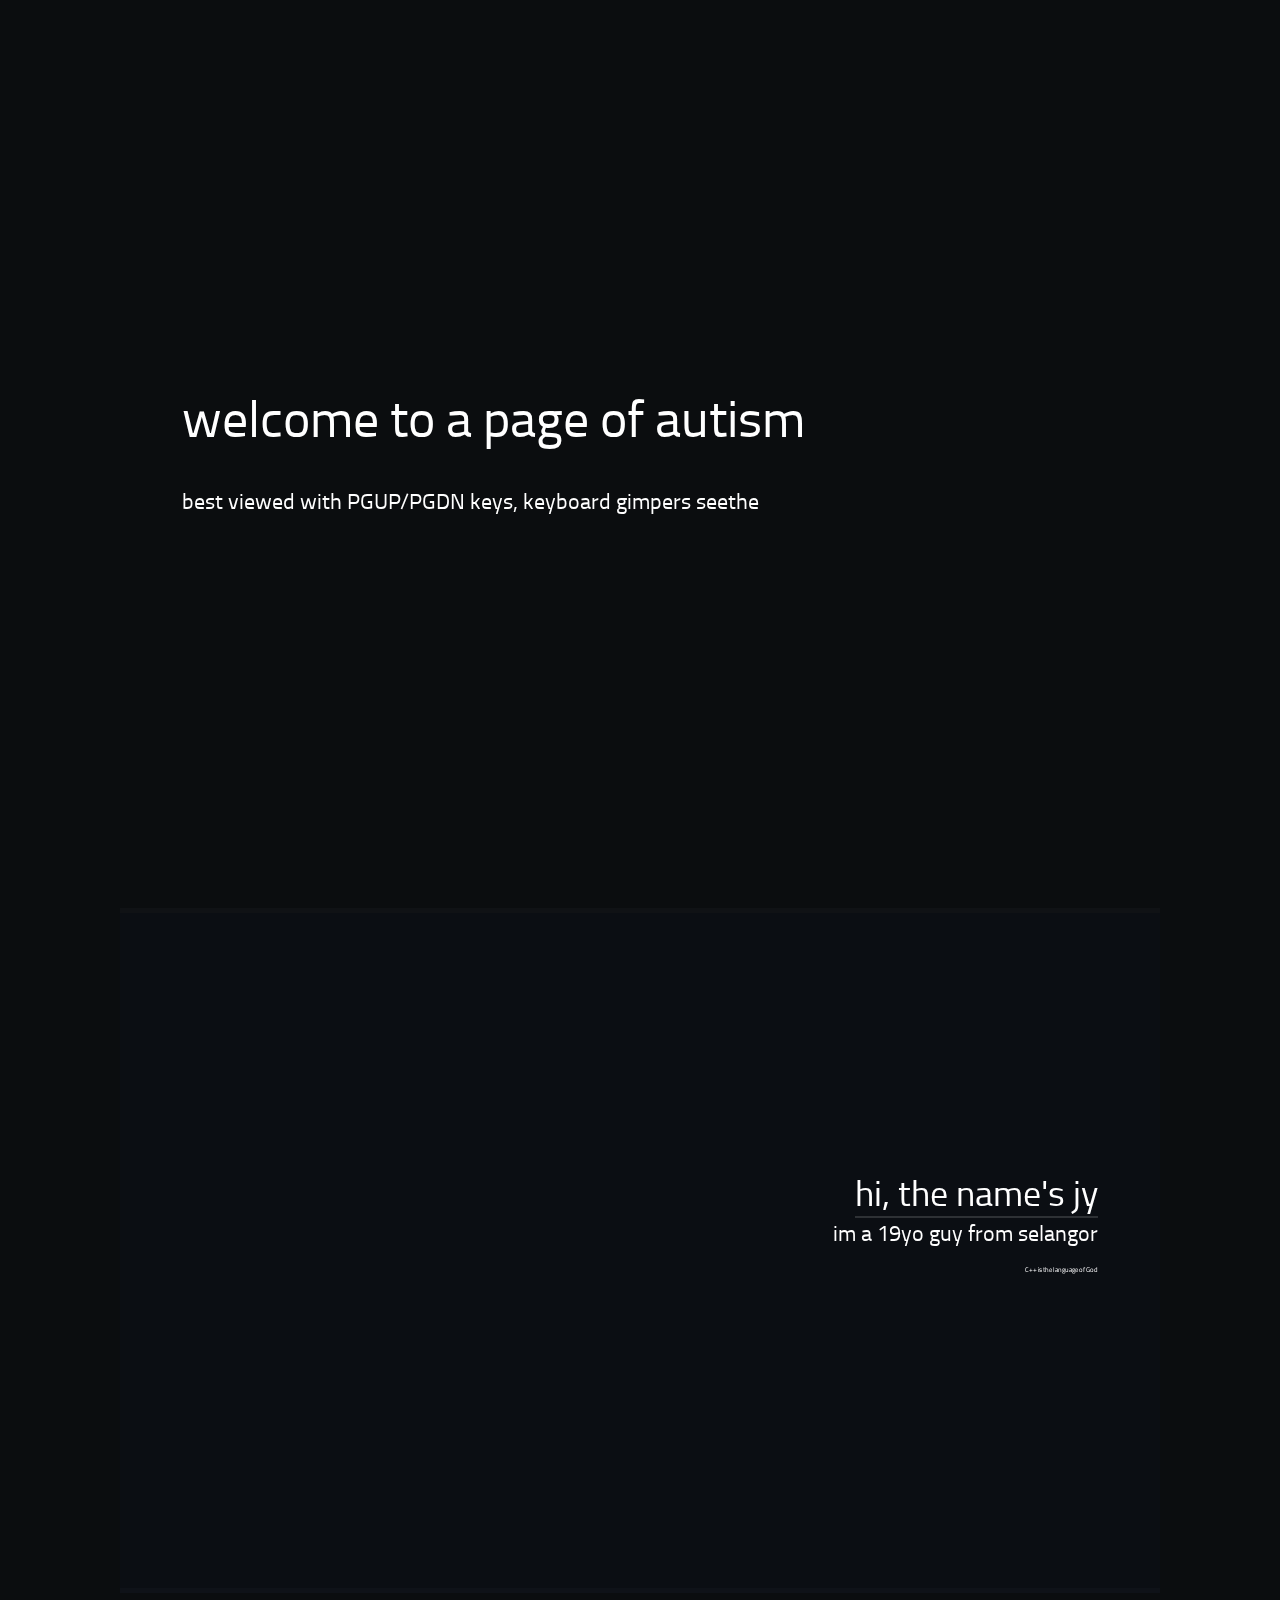
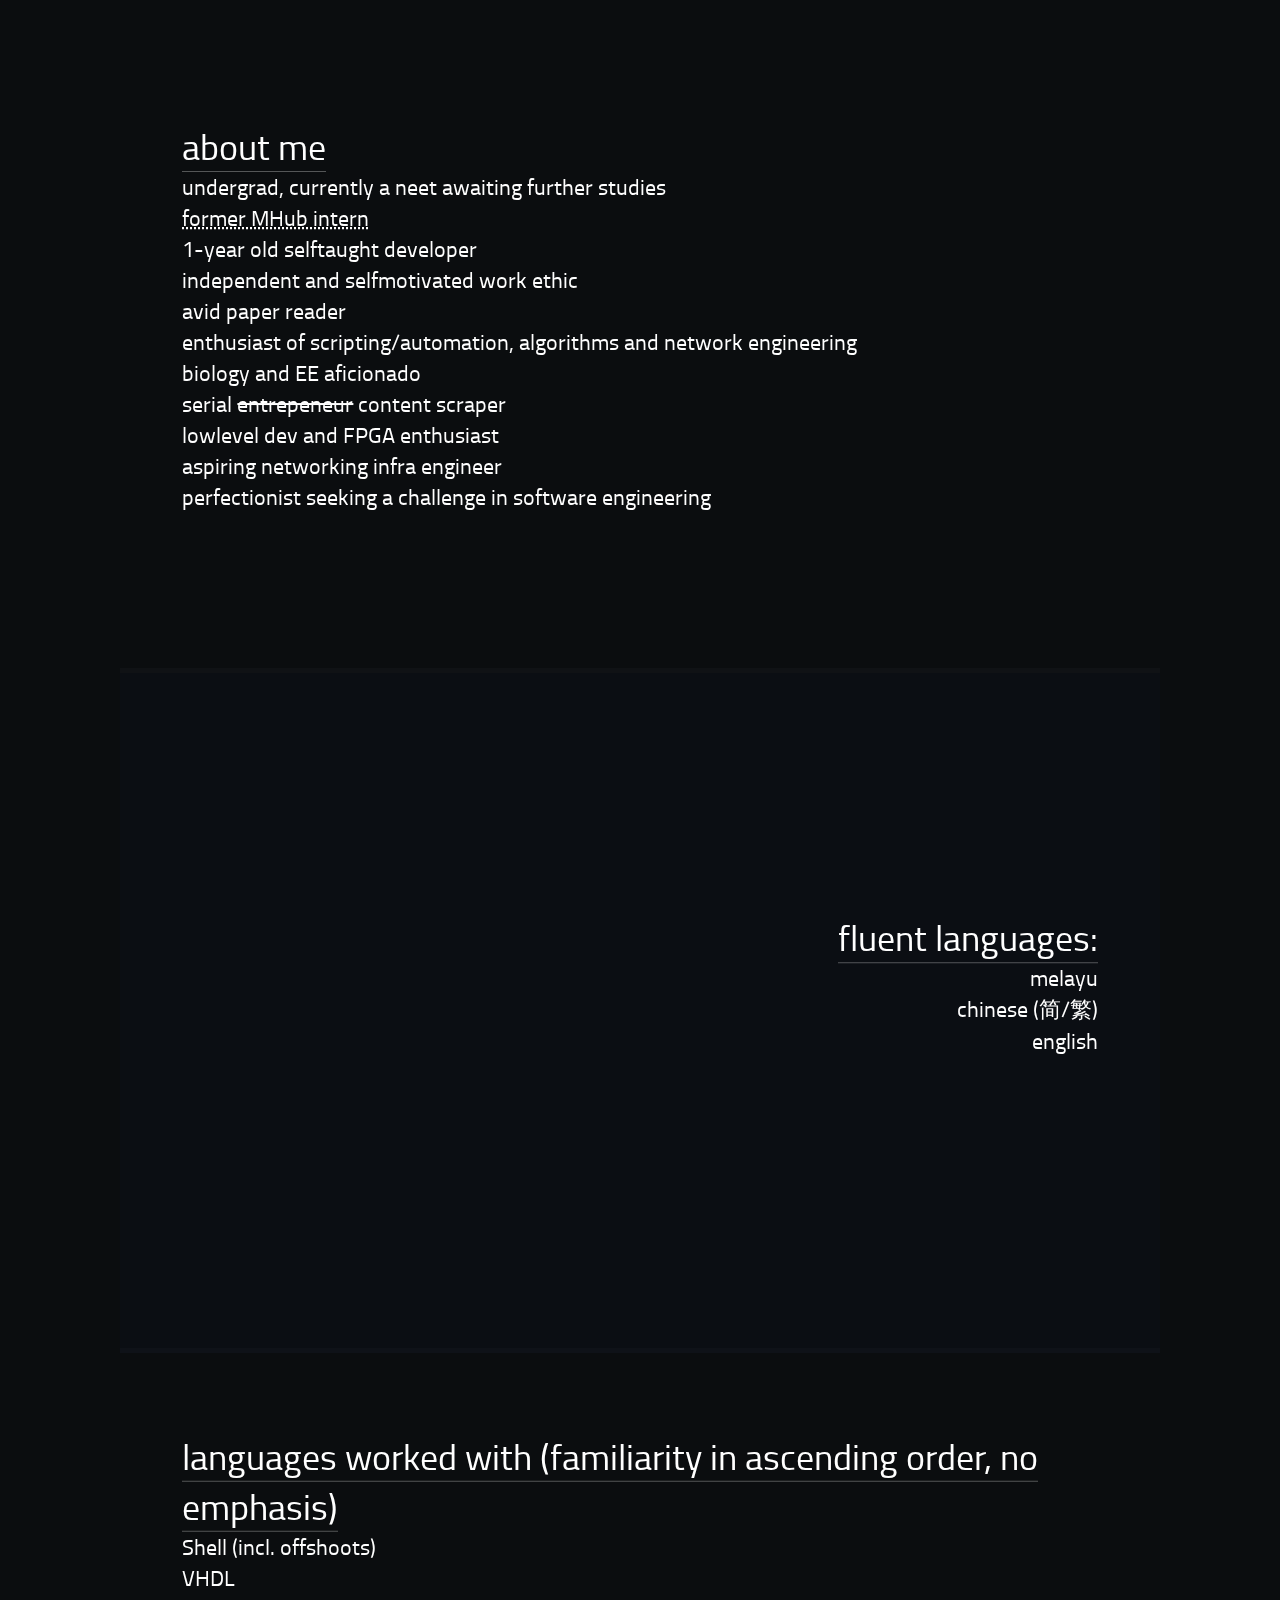
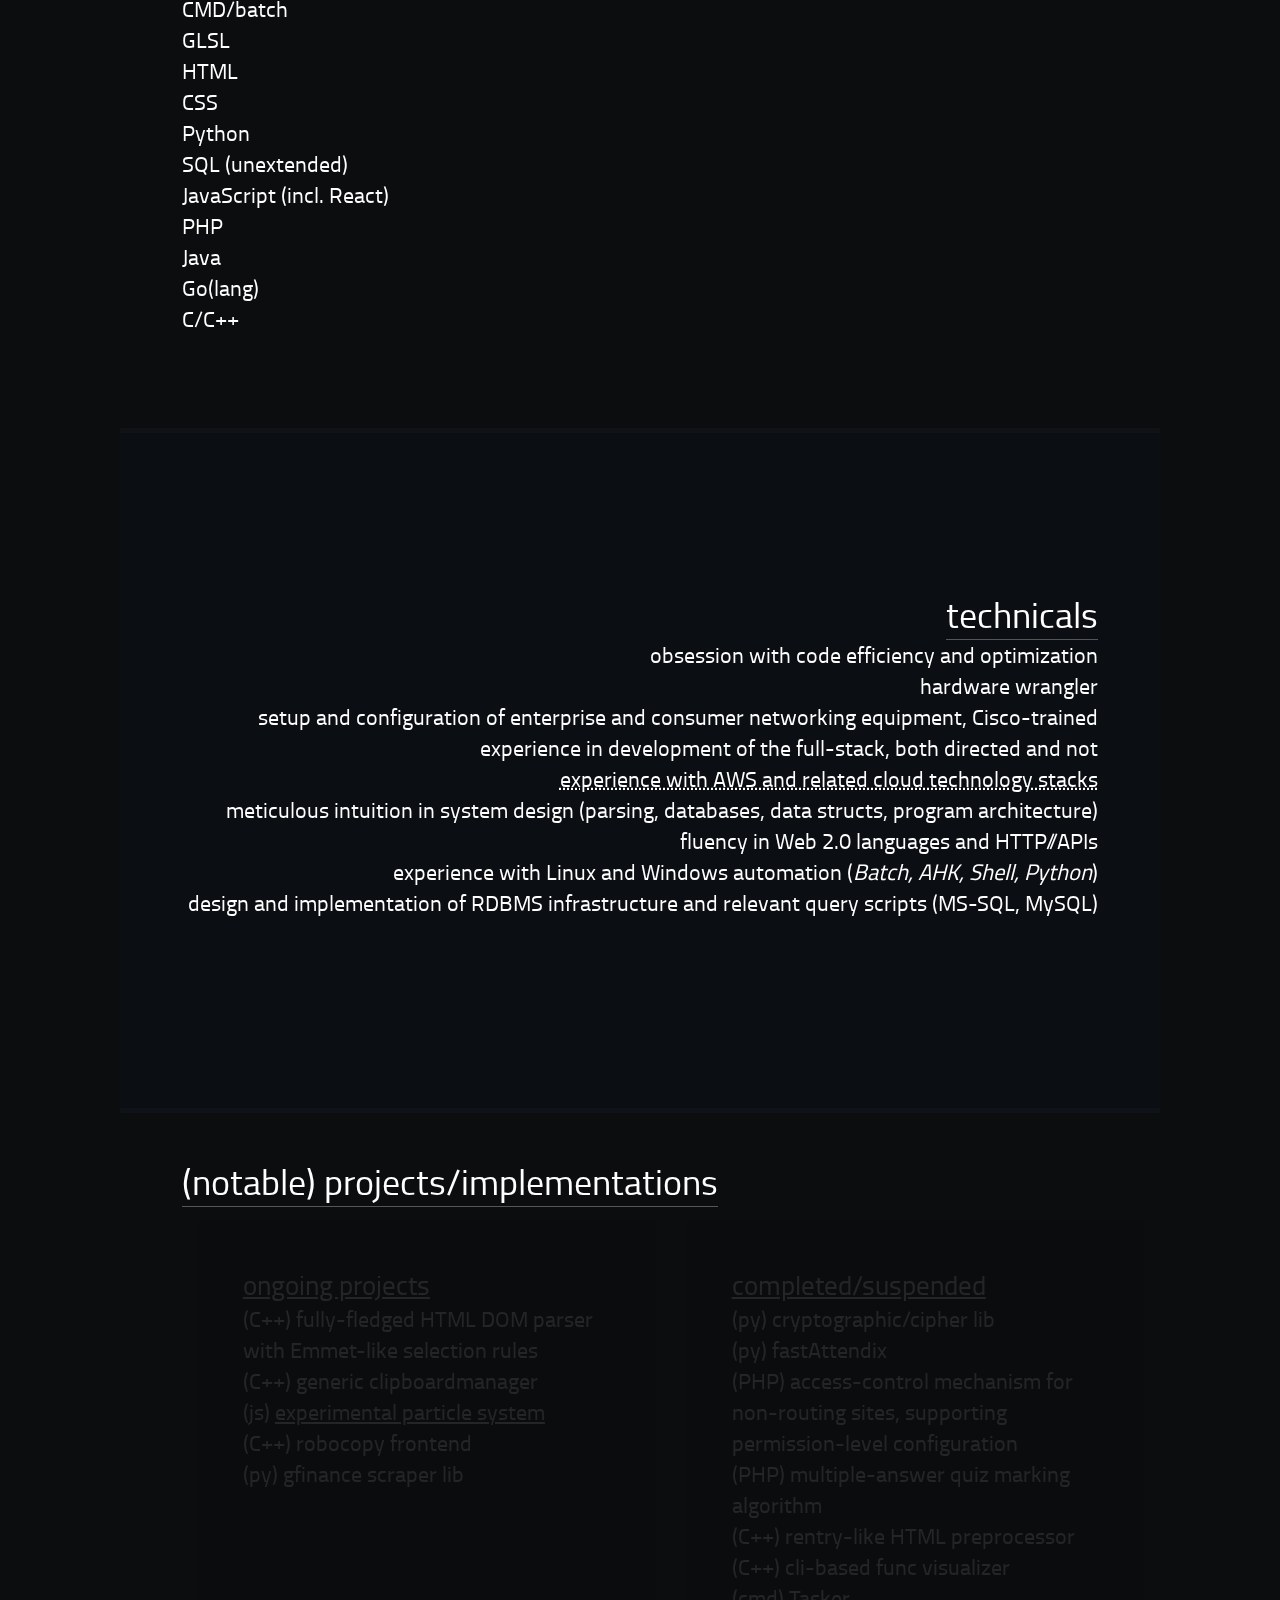
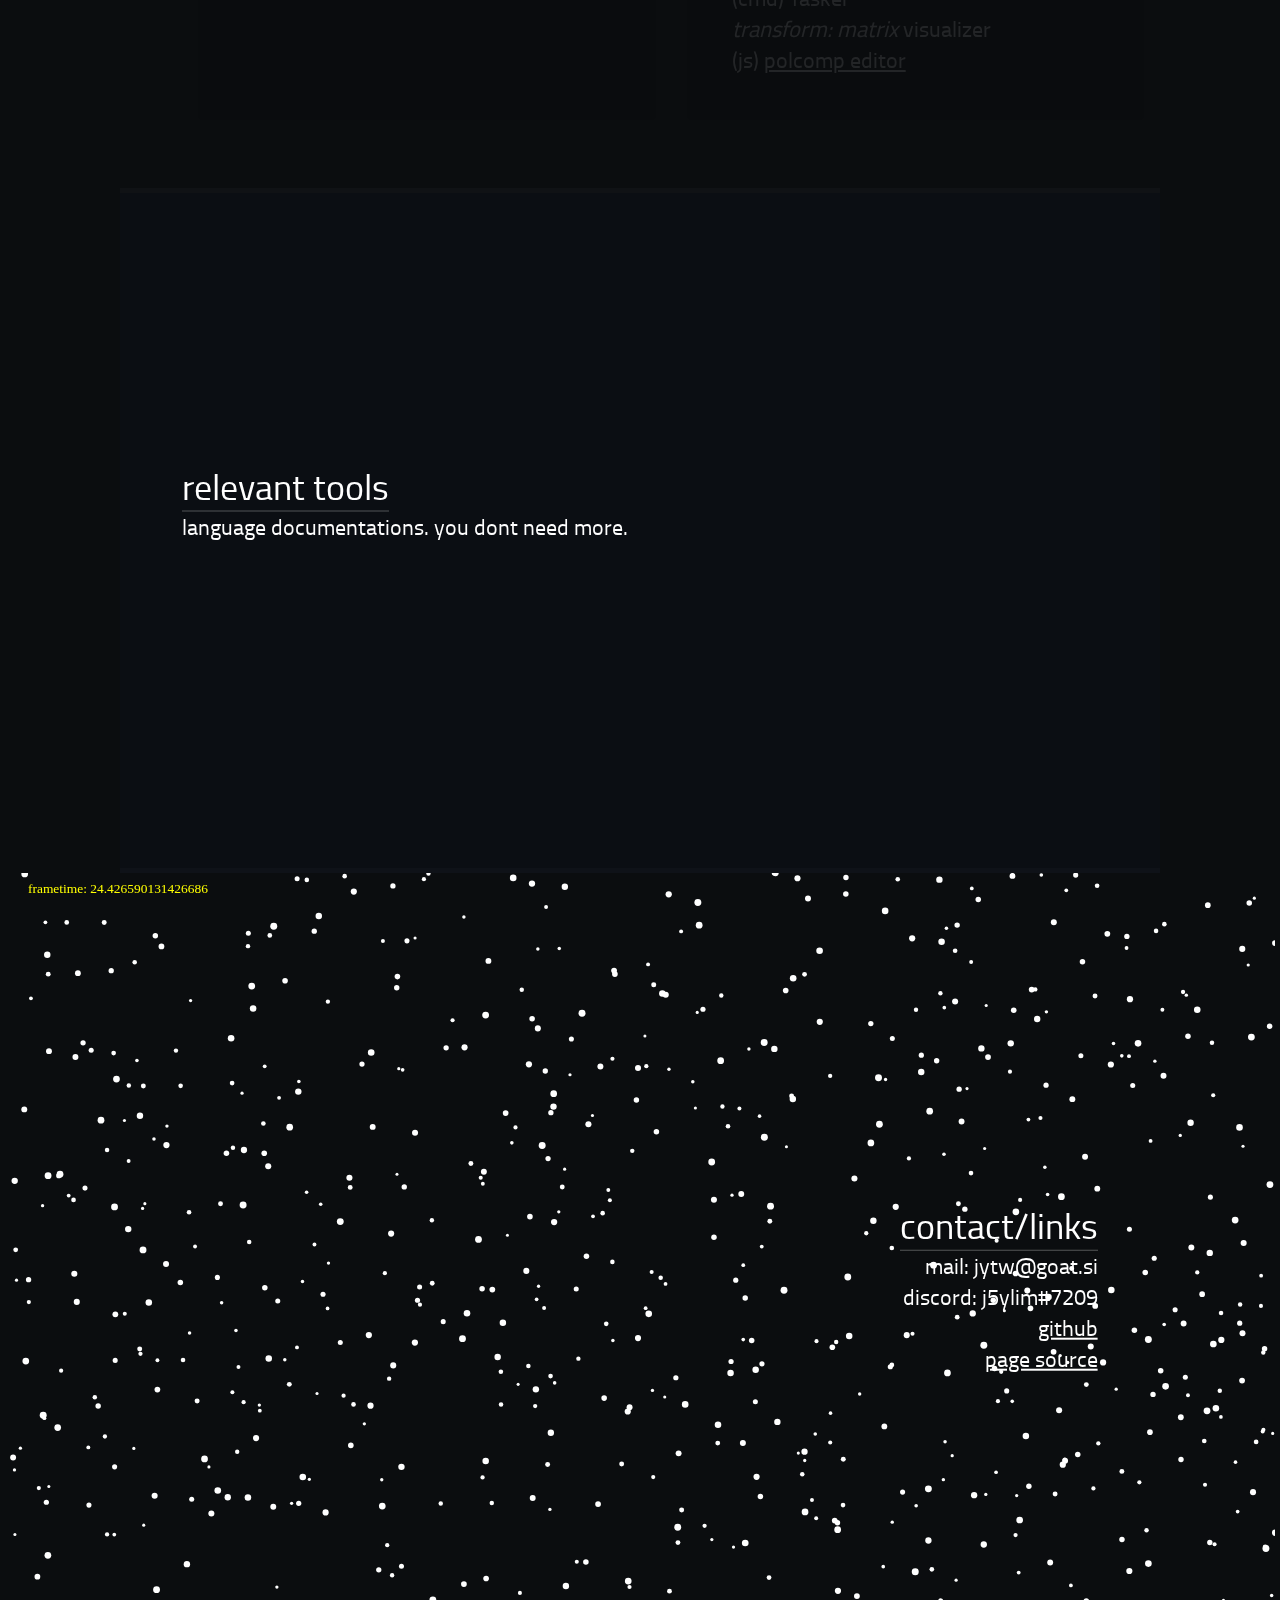
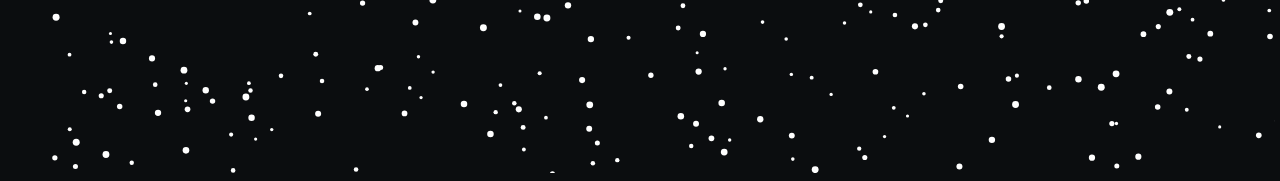
==== commit ea27f8ee: "never procrastinate an update on your personal page" ====
--- a/index.html
+++ b/index.html
@@ -31,14 +31,15 @@
                 <span class="header">about me</span><br>
                 <span class="reactive textctnt">undergrad, currently a neet awaiting further studies</span><br>
                 <span class="reactive textctnt"><abbr title="quitted for personal time/self-development, massive thanks to Jon and co.">former MHub intern</abbr></span><br>
-                <span class="reactive textctnt">selftaught developer</span><br>
+                <span class="reactive textctnt">1-year old selftaught developer</span><br>
                 <span class="reactive textctnt">independent and selfmotivated work ethic</span><br>
+                <span class="reactive textctnt">avid paper reader</span><br>
                 <span class="reactive textctnt">enthusiast of scripting/automation, algorithms and network engineering</span><br>
                 <span class="reactive textctnt">biology and EE aficionado</span><br>
                 <span class="reactive textctnt">serial <s>entrepeneur</s> content scraper</span><br>
                 <span class="reactive textctnt">lowlevel dev and FPGA enthusiast</span><br>
                 <span class="reactive textctnt">aspiring networking infra engineer</span><br>
-                <span class="reactive textctnt">perfectionist <s>with a spite for googlers</s> seeking a challenge in software engineering</span><br>
+                <span class="reactive textctnt">perfectionist seeking a challenge in software engineering</span><br>
             </div>
         </div>
     
@@ -53,7 +54,7 @@
 
         <div class="pagediv-item">
             <div class="y-center">
-                <span class="header">technologies worked with (familiarity in ascending order, no emphasis)</span><br>
+                <span class="header">languages worked with (familiarity in ascending order, no emphasis)</span><br>
                 <span class="reactive textctnt">Shell (incl. offshoots)</span><br>
                 <span class="reactive textctnt">VHDL</span><br>
                 <span class="reactive textctnt">CMD/batch</span><br>
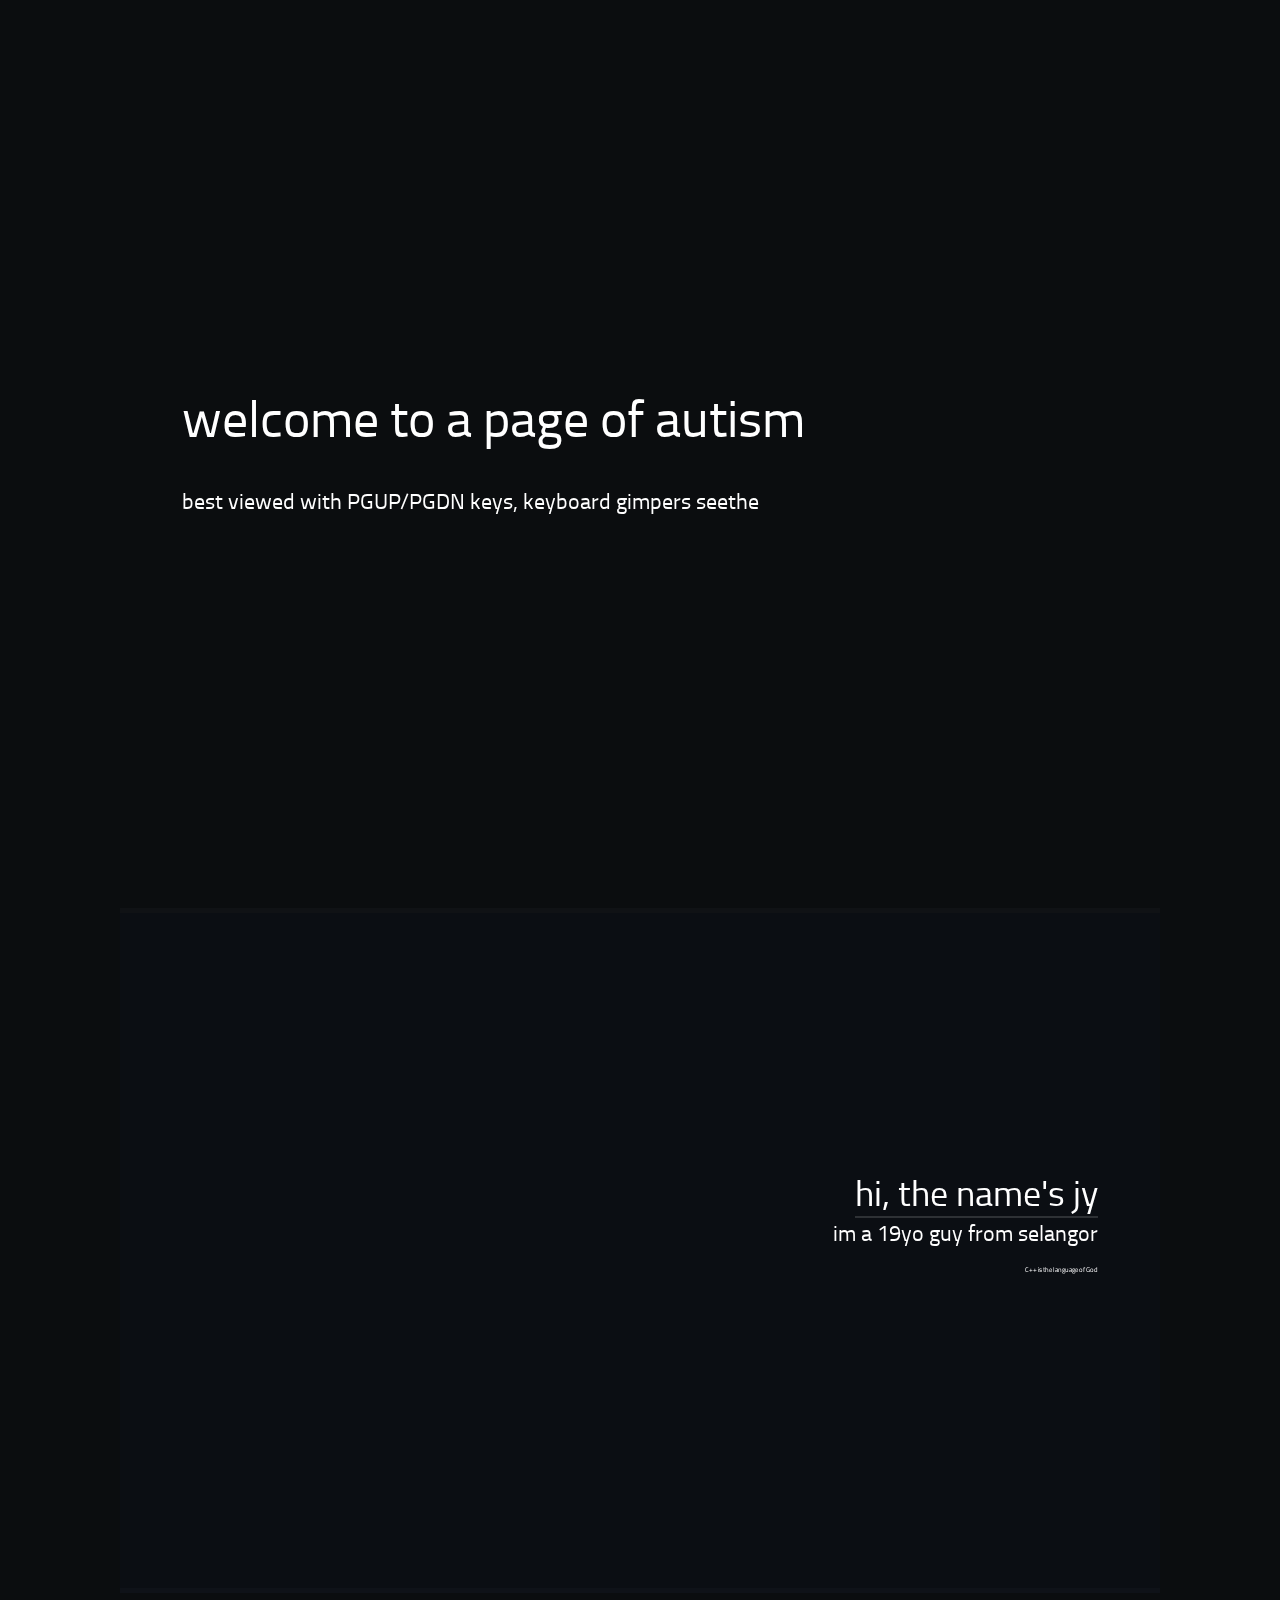
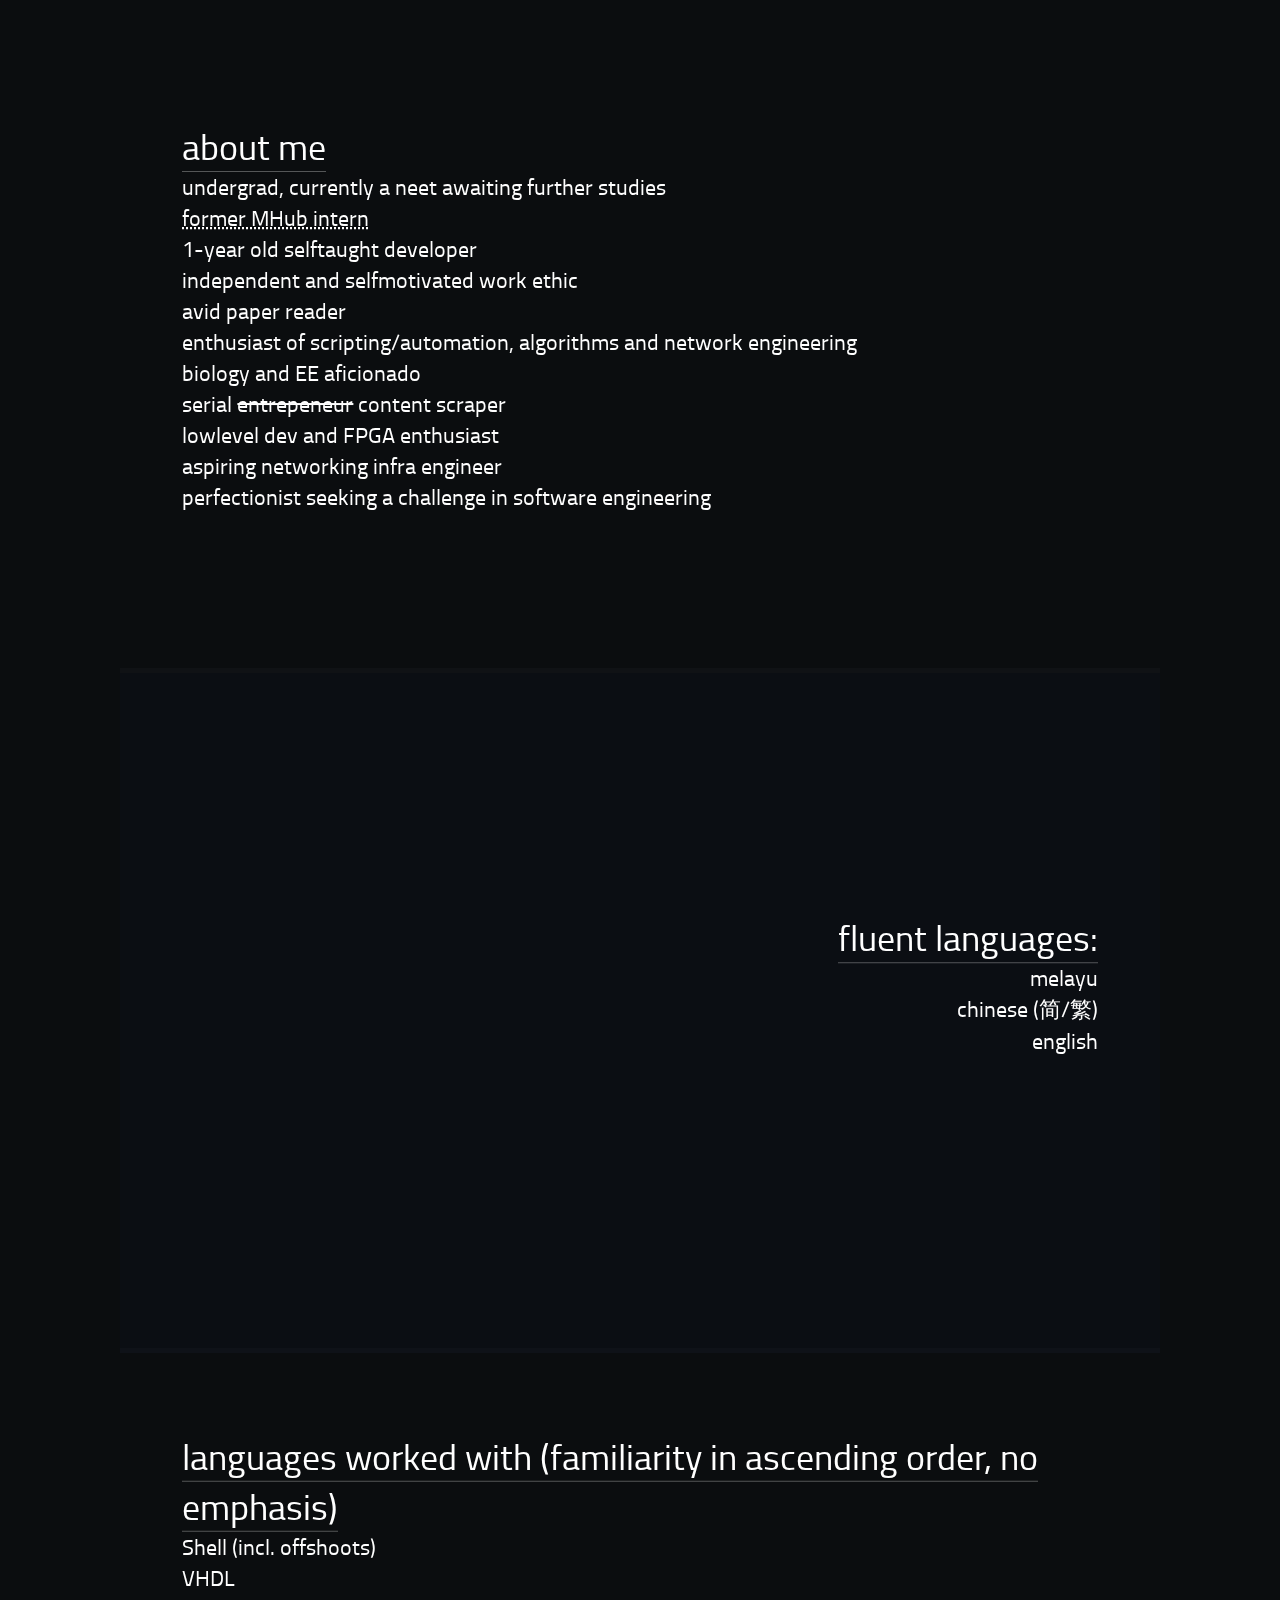
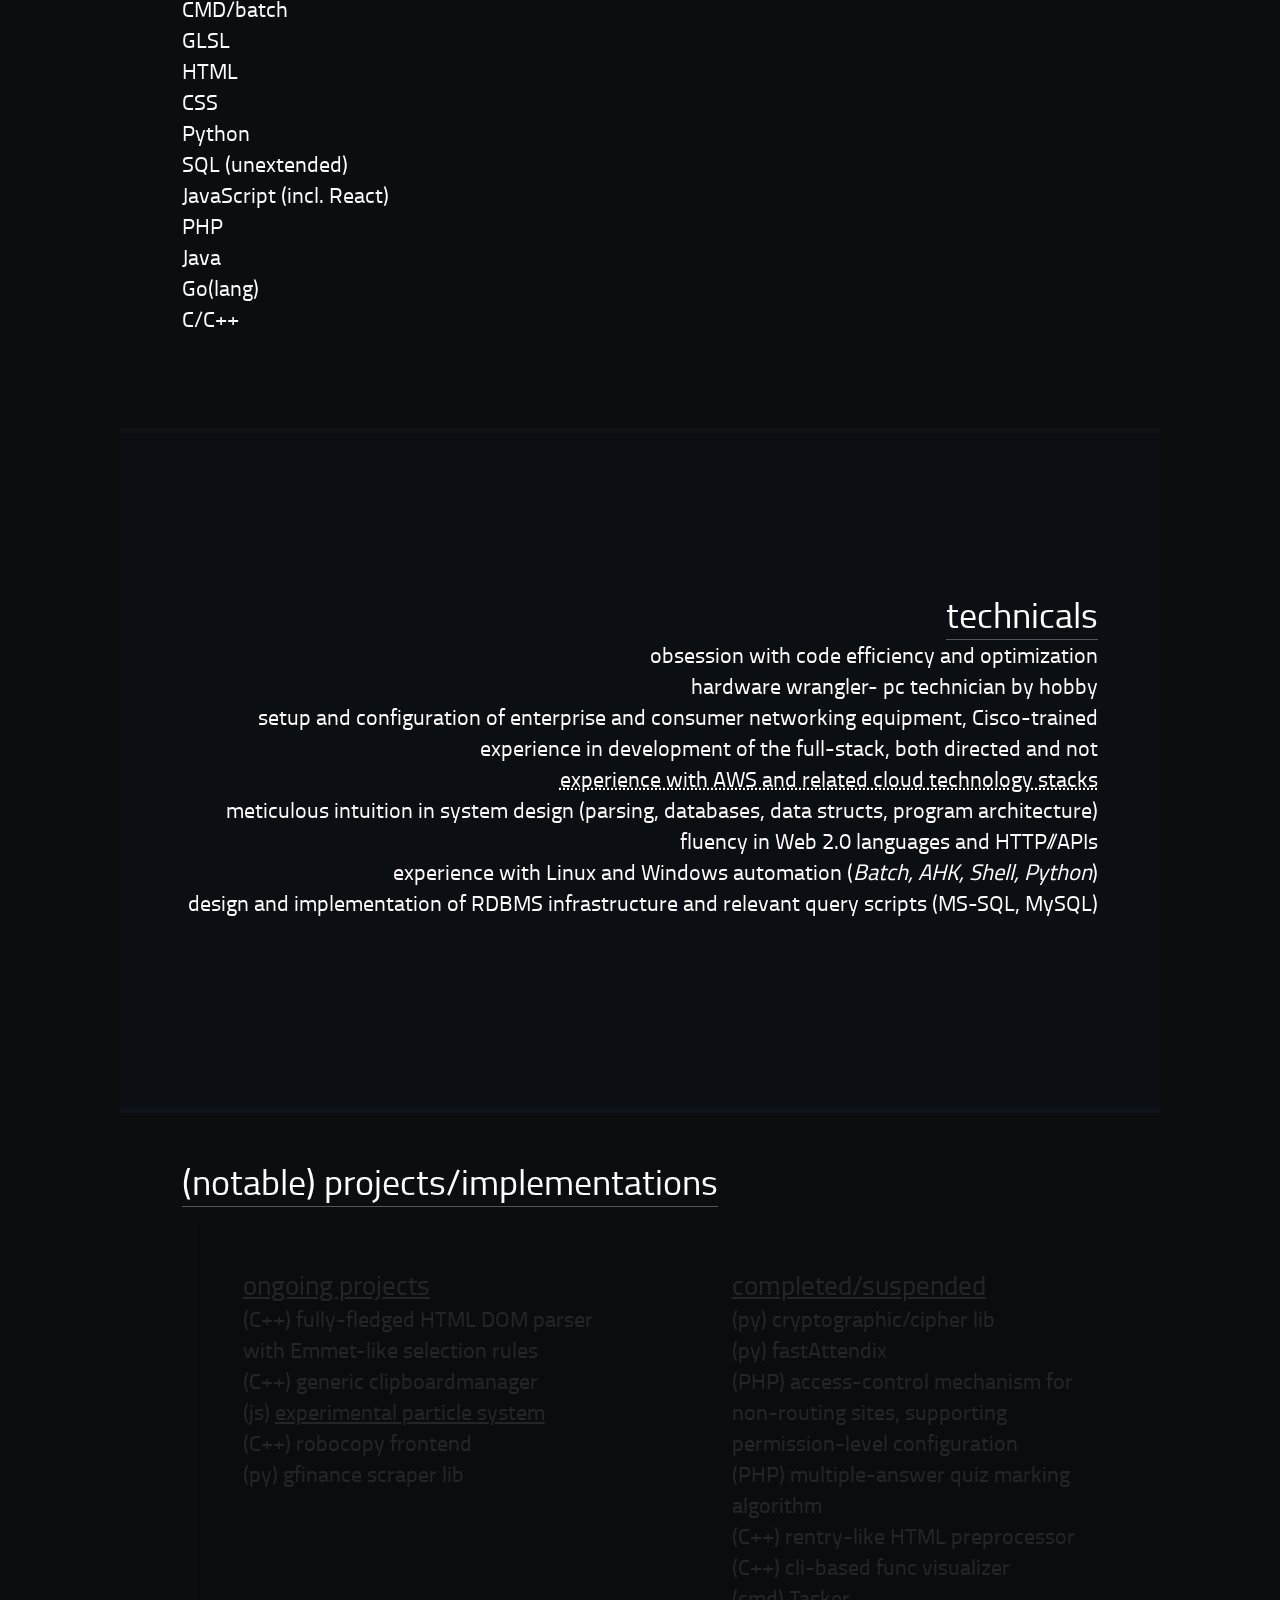
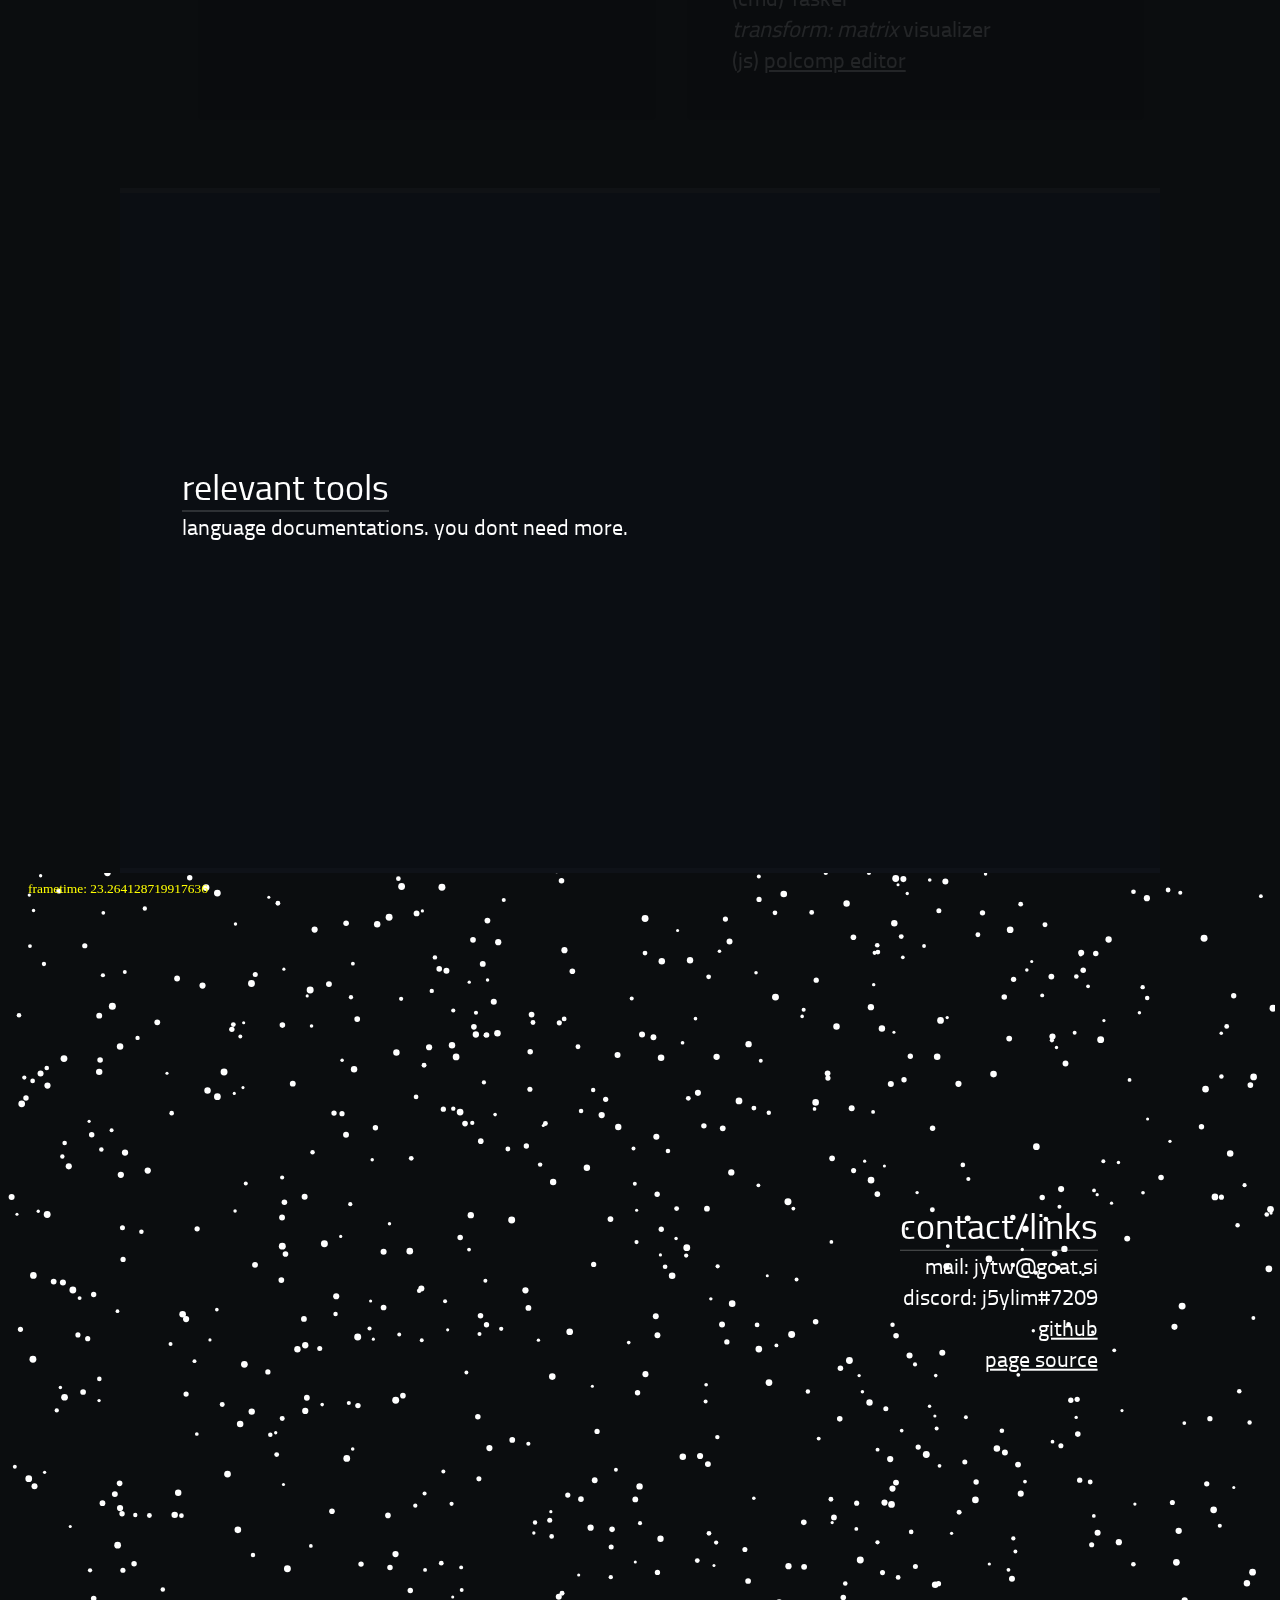
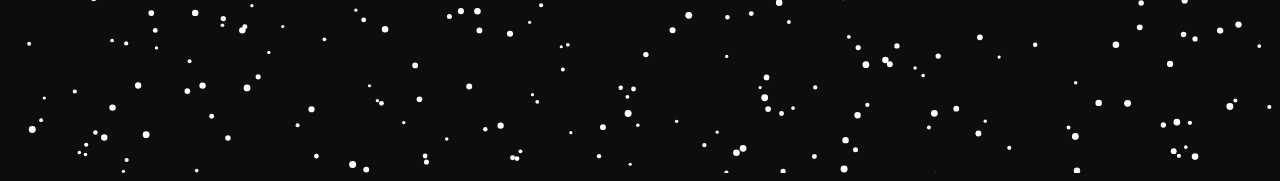
==== commit 07ef843d: "update indx.html" ====
--- a/index.html
+++ b/index.html
@@ -75,7 +75,7 @@
             <div class="y-center-r">
                 <span class="header emphasis">technicals</span><br>
                 <span class="reactive textctnt">obsession with code efficiency and optimization</span><br>
-                <span class="reactive textctnt">hardware wrangler</span><br>
+                <span class="reactive textctnt">hardware wrangler- pc technician by hobby</span><br>
                 <span class="reactive textctnt">setup and configuration of enterprise and consumer networking equipment, Cisco-trained</span><br>
                 <span class="reactive textctnt">experience in development of the full-stack, both directed and not</span><br>
                 <span class="reactive textctnt"><abbr title="thanks again, Jon, you absolute fuckin legend">experience with AWS and related cloud technology stacks</abbr></span><br>
@@ -120,6 +120,7 @@
         </div>
 
         <div class="pagediv-item">
+            <canvas class="pageend" id="simulation"></canvas>
             <div class="y-center-r">
                 <span class="header">contact/links</span><br>
                 <span class="reactive textctnt">mail: jytw@goat.si</span><br>
@@ -127,7 +128,6 @@
                 <span class="reactive textctnt"><a href="https://github.com/JYYYYYLim/">github</a><br></span>
                 <span class="reactive textctnt"><a href="https://github.com/JYYYYYLim/jyyyyylim.github.io">page source</a><br></span>
             </div>
-            <canvas class="pageend" id="simulation"></canvas>
 
         </div>
     </body>
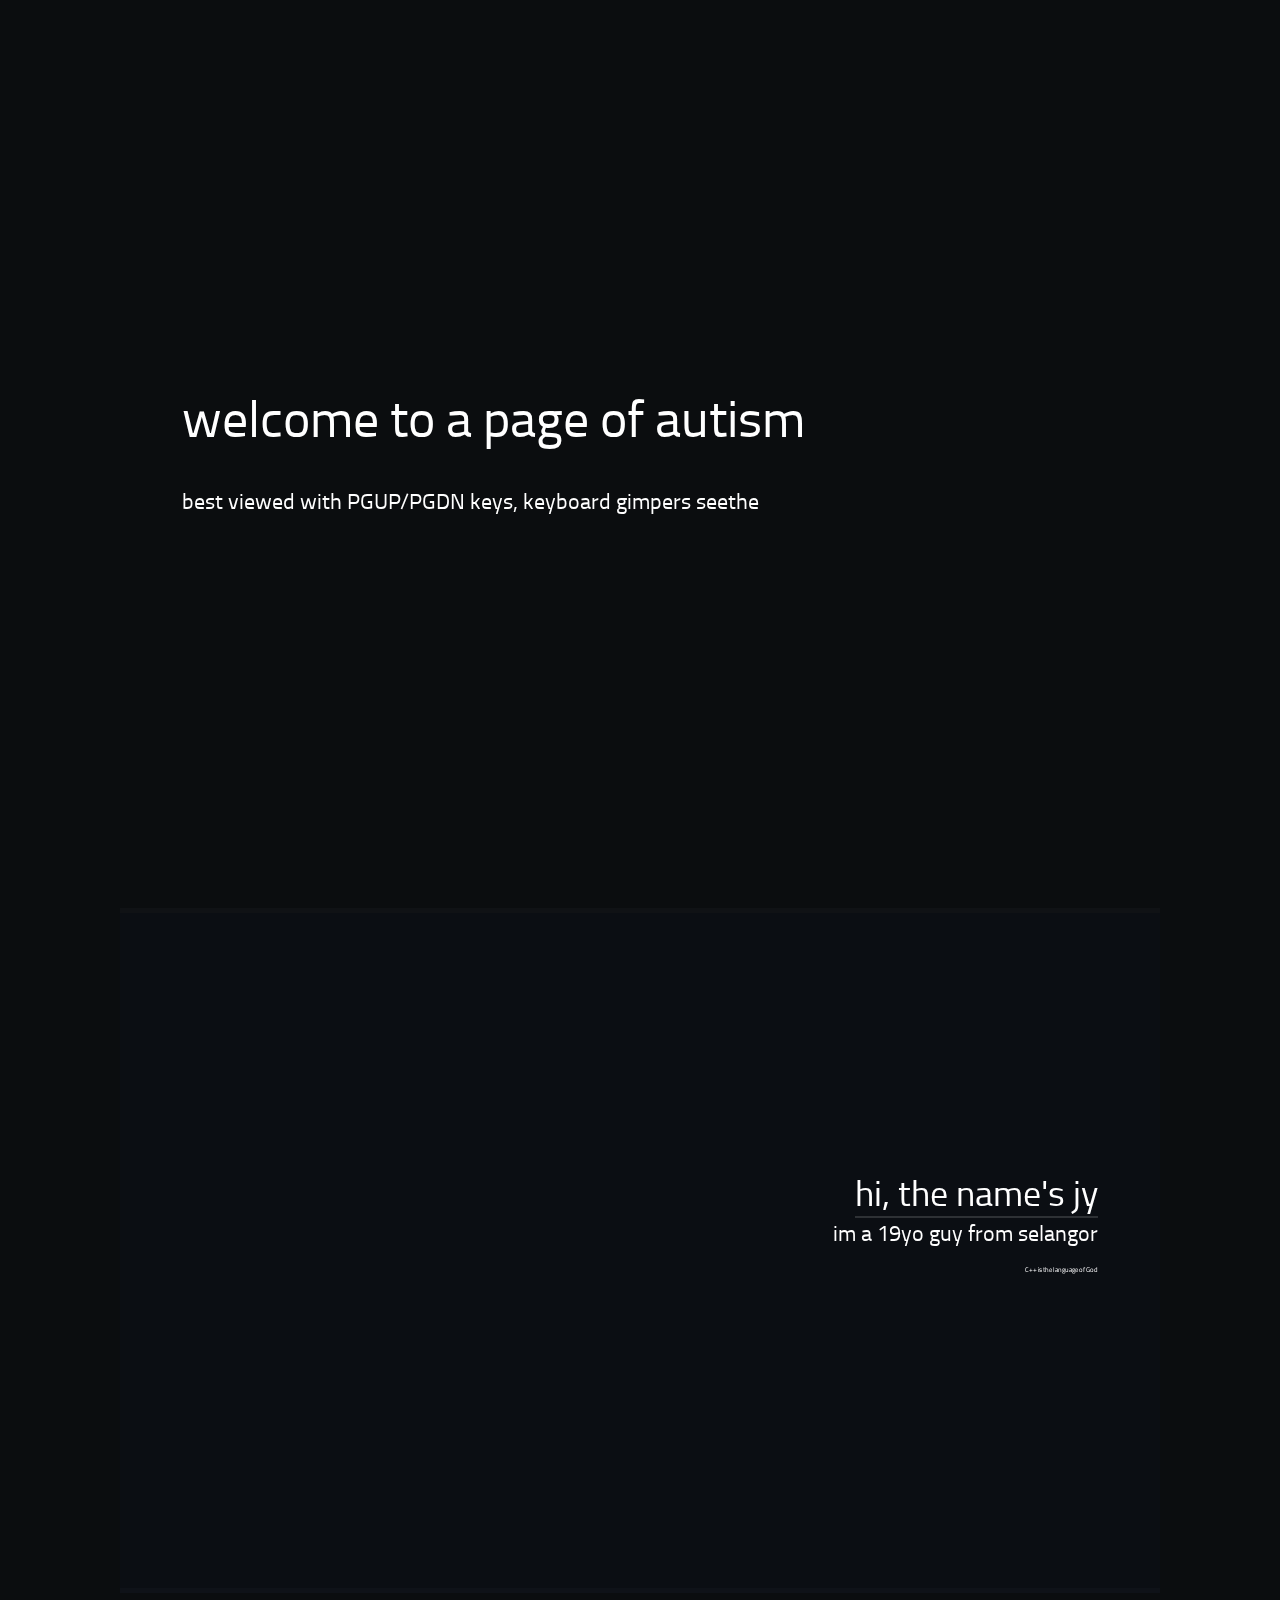
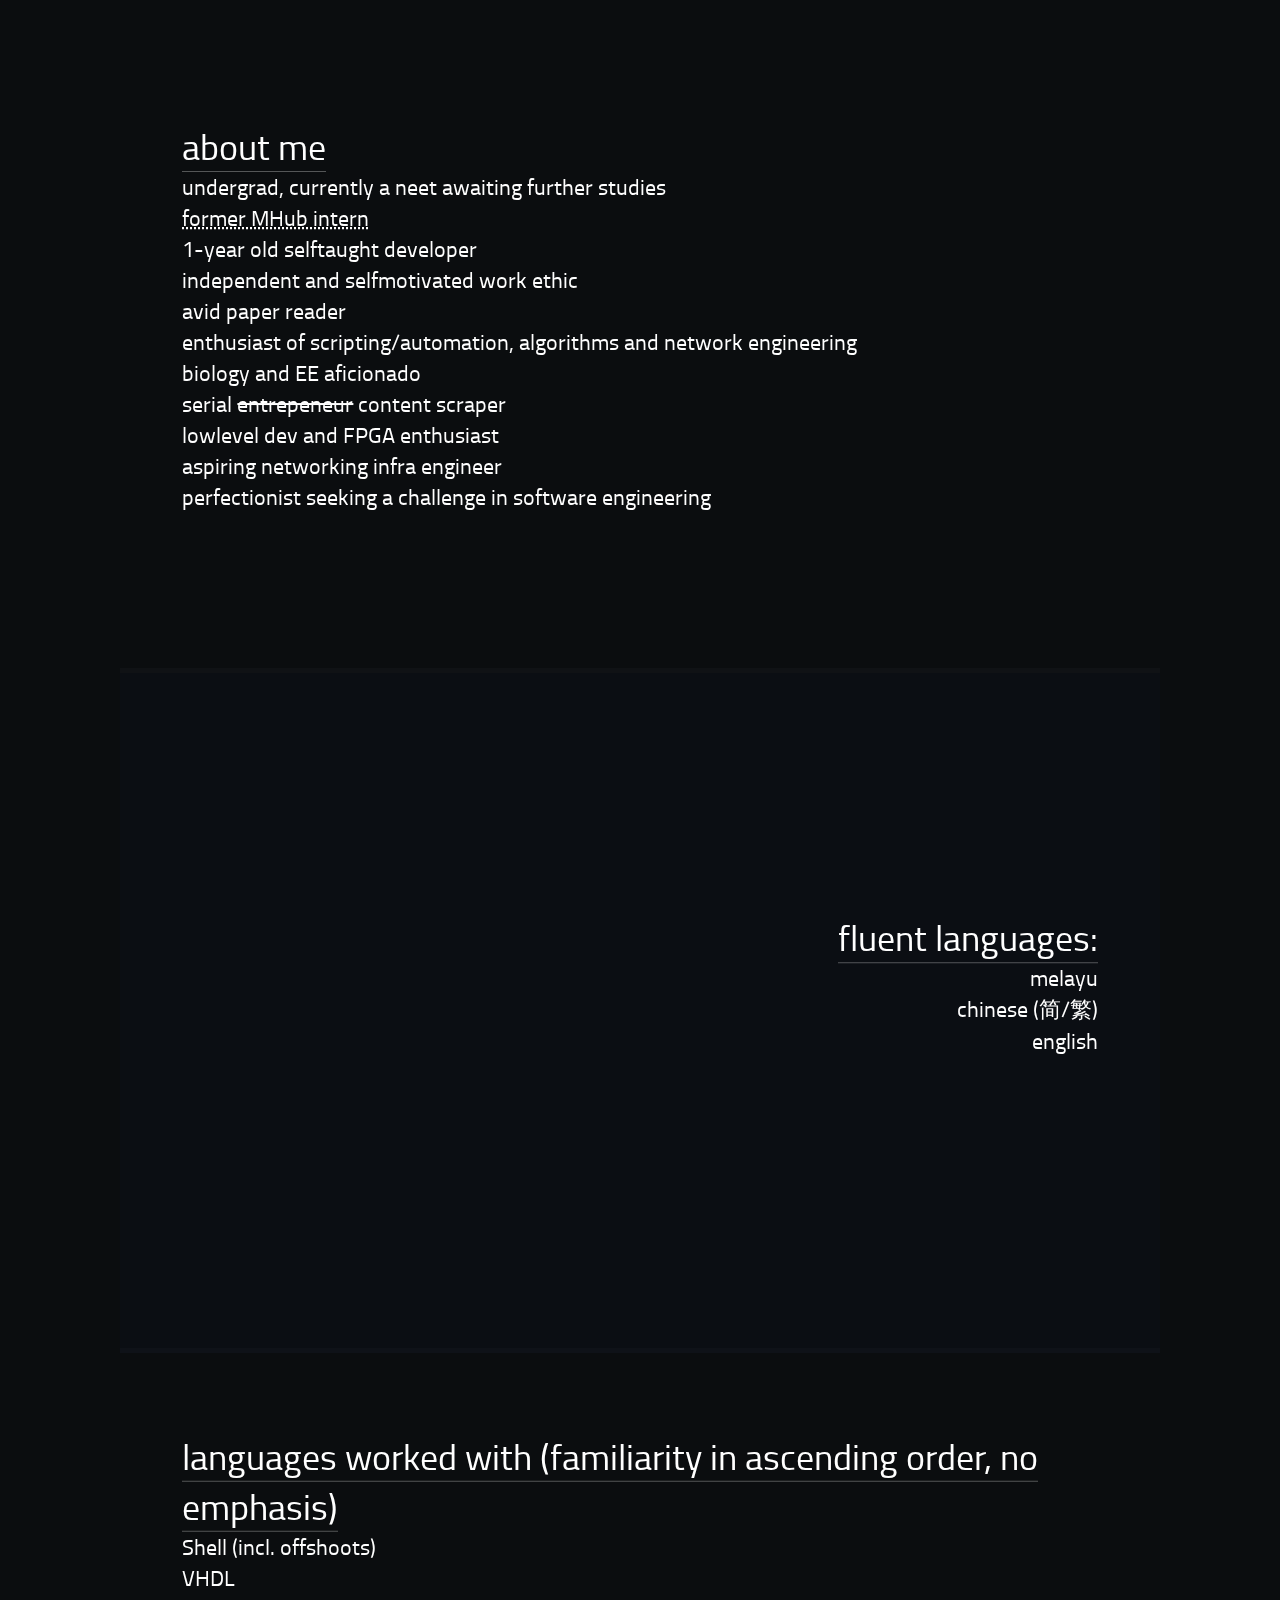
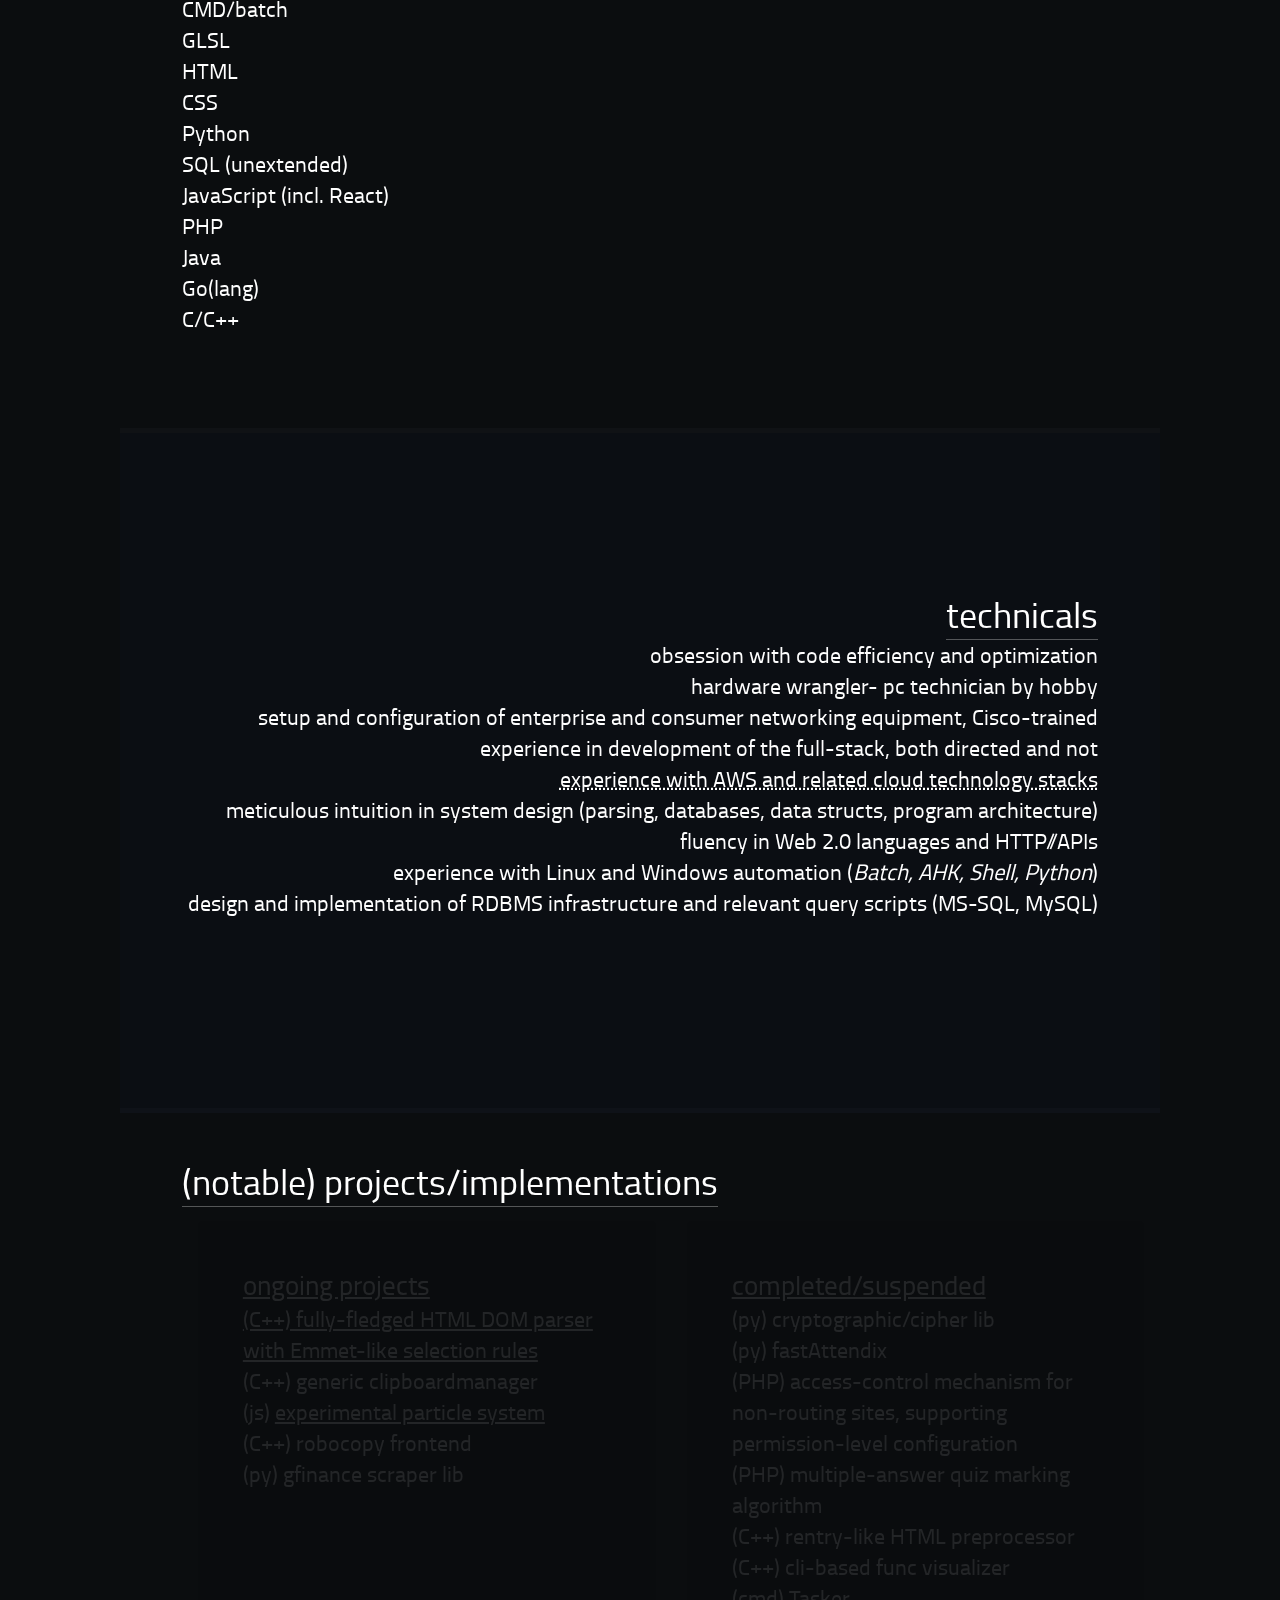
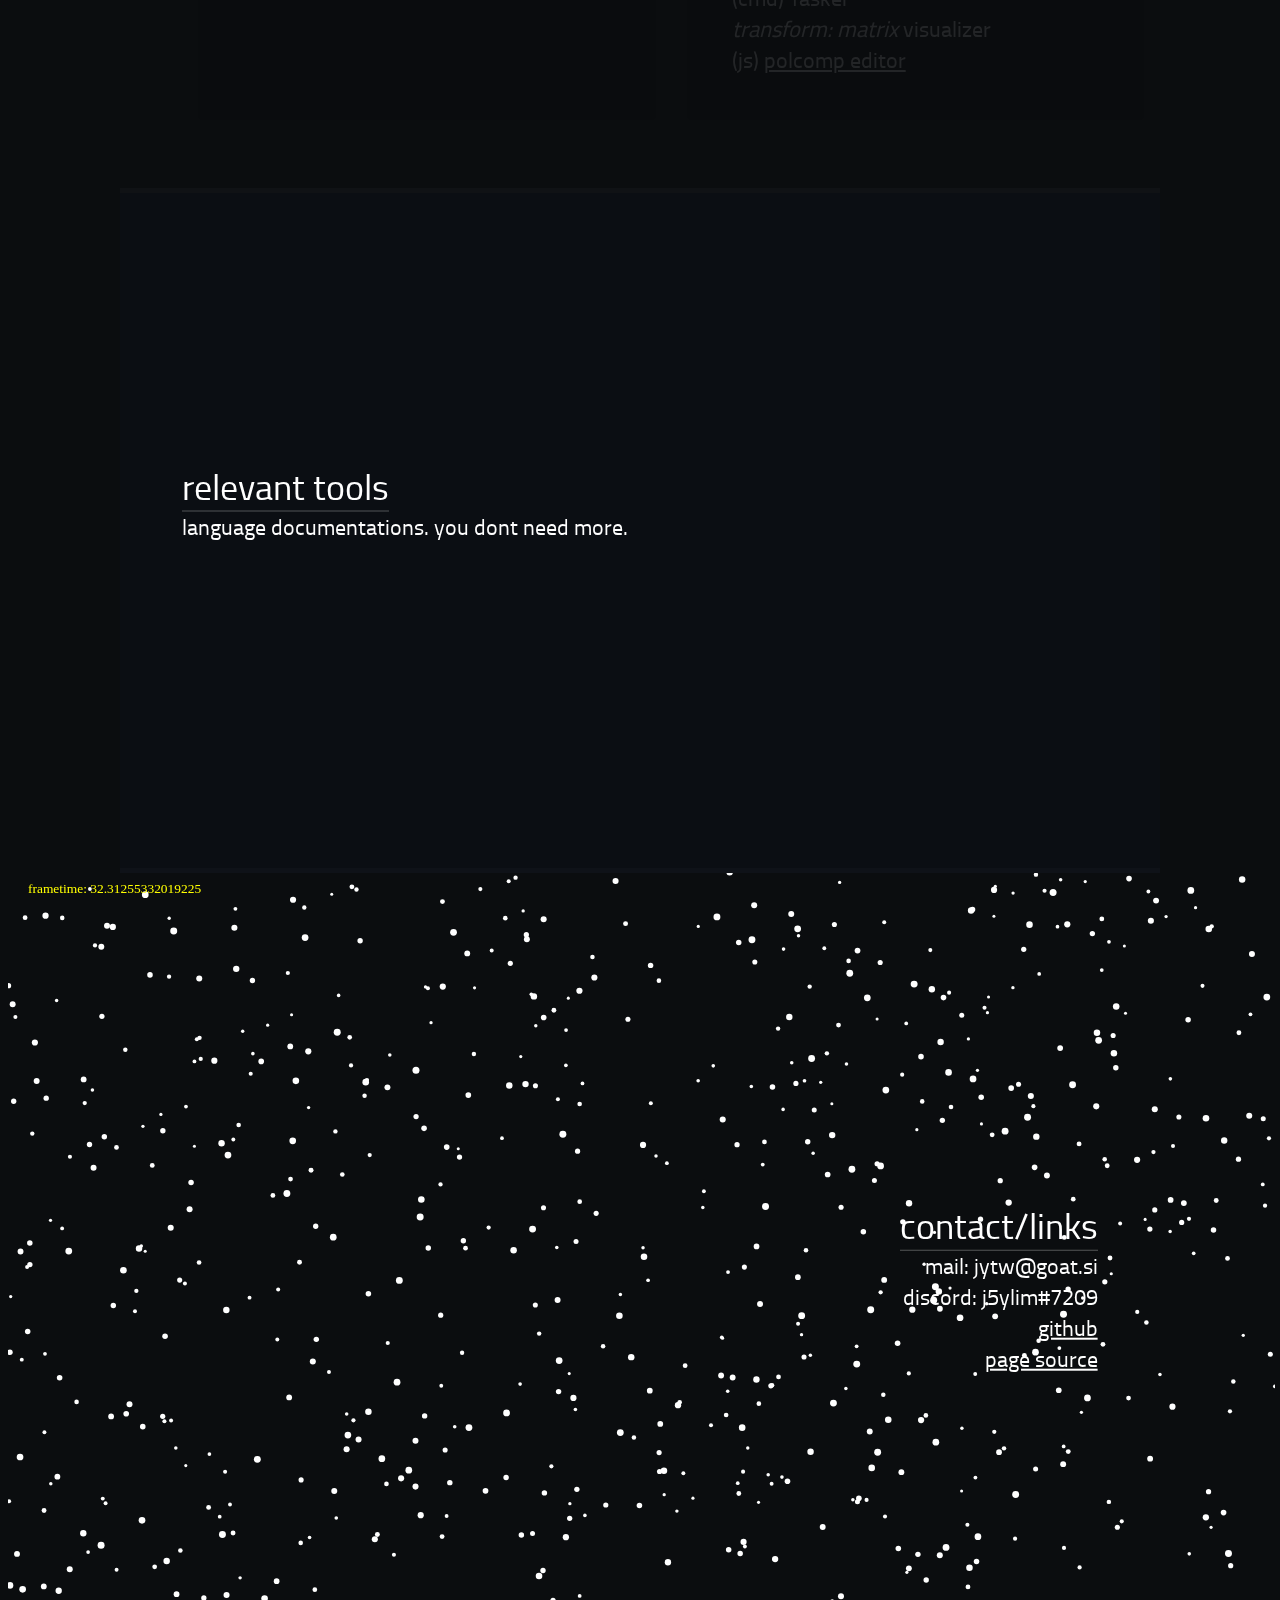
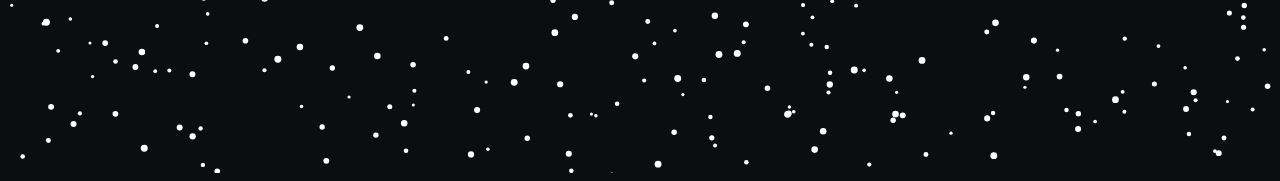
==== commit c17d1ef9: "update hrefs" ====
--- a/index.html
+++ b/index.html
@@ -93,16 +93,16 @@
                     <div class="ctnt-container">
                         <div class="ctntcard">
                             <div class="header2">ongoing projects</div>
-                            <span class="reactive textctnt emphasis">(C++) fully-fledged HTML DOM parser with Emmet-like selection rules</span><br>
+                            <span class="reactive textctnt emphasis"><a href="https://github.com/jyyyyylim/htmlparser-cpp">(C++) fully-fledged HTML DOM parser with Emmet-like selection rules</a></span><br>
                             <span class="reactive textctnt">(C++) generic clipboardmanager</span><br>
-                            <span class="reactive textctnt">(js) <a href="./particletests">experimental particle system</a></span><br>
-                            <span class="reactive textctnt emphasis">(C++) robocopy frontend</span><br>
-                            <span class="reactive textctnt emphasis">(py) gfinance scraper lib</span><br>
+                            <span class="reactive textctnt emphasis">(js) <a href="./particletests">experimental particle system</a></span><br>
+                            <span class="reactive textctnt">(C++) robocopy frontend</span><br>
+                            <span class="reactive textctnt">(py) gfinance scraper lib</span><br>
                         </div>
                         <div class="ctntcard">
                             <div class="header2">completed/suspended</div>
-                            <span class="reactive textctnt emphasis">(py) cryptographic/cipher lib</span><br>
-                            <span class="reactive textctnt emphasis">(py) fastAttendix</span><br>
+                            <span class="reactive textctnt">(py) cryptographic/cipher lib</span><br>
+                            <span class="reactive textctnt">(py) fastAttendix</span><br>
                             <span class="reactive textctnt">(PHP) access-control mechanism for non-routing sites, supporting permission-level configuration</span><br>
                             <span class="reactive textctnt">(PHP) multiple-answer quiz marking algorithm</span><br>
                             <span class="reactive textctnt">(C++) rentry-like HTML preprocessor</span><br>
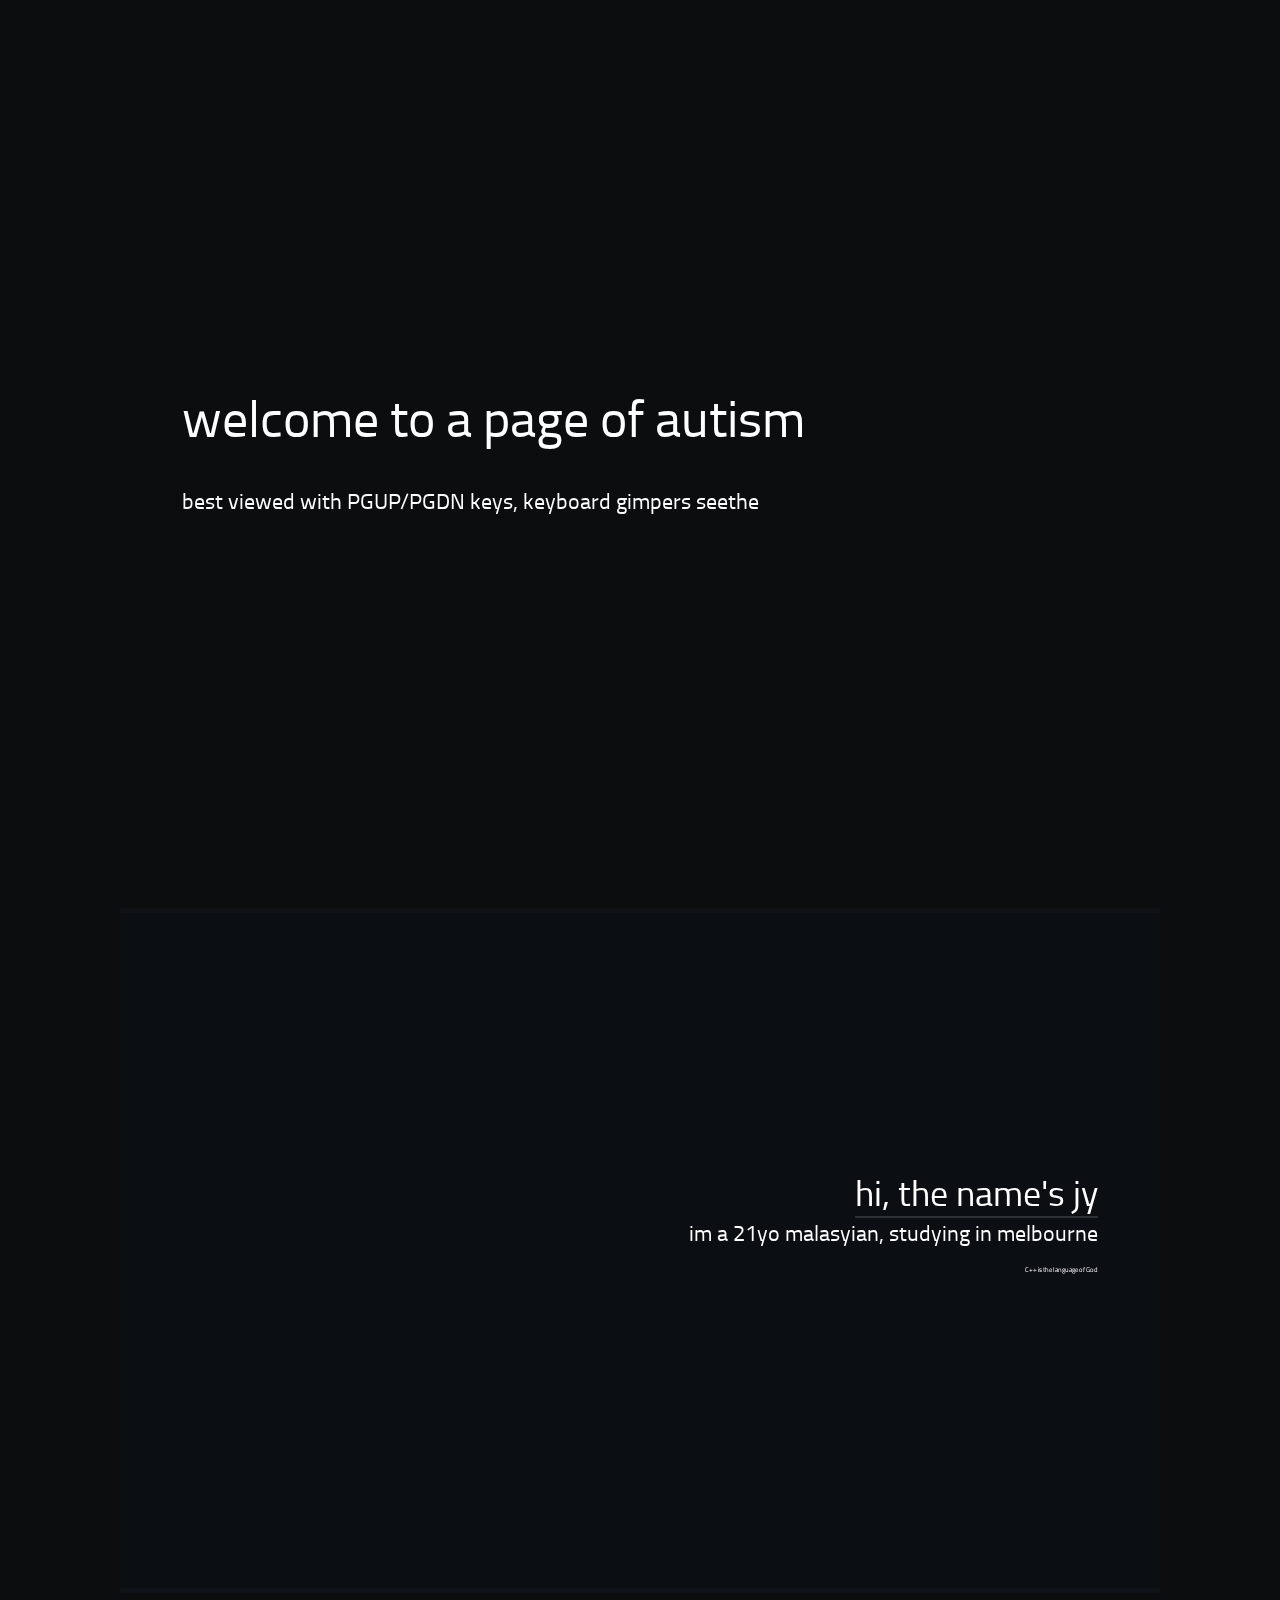
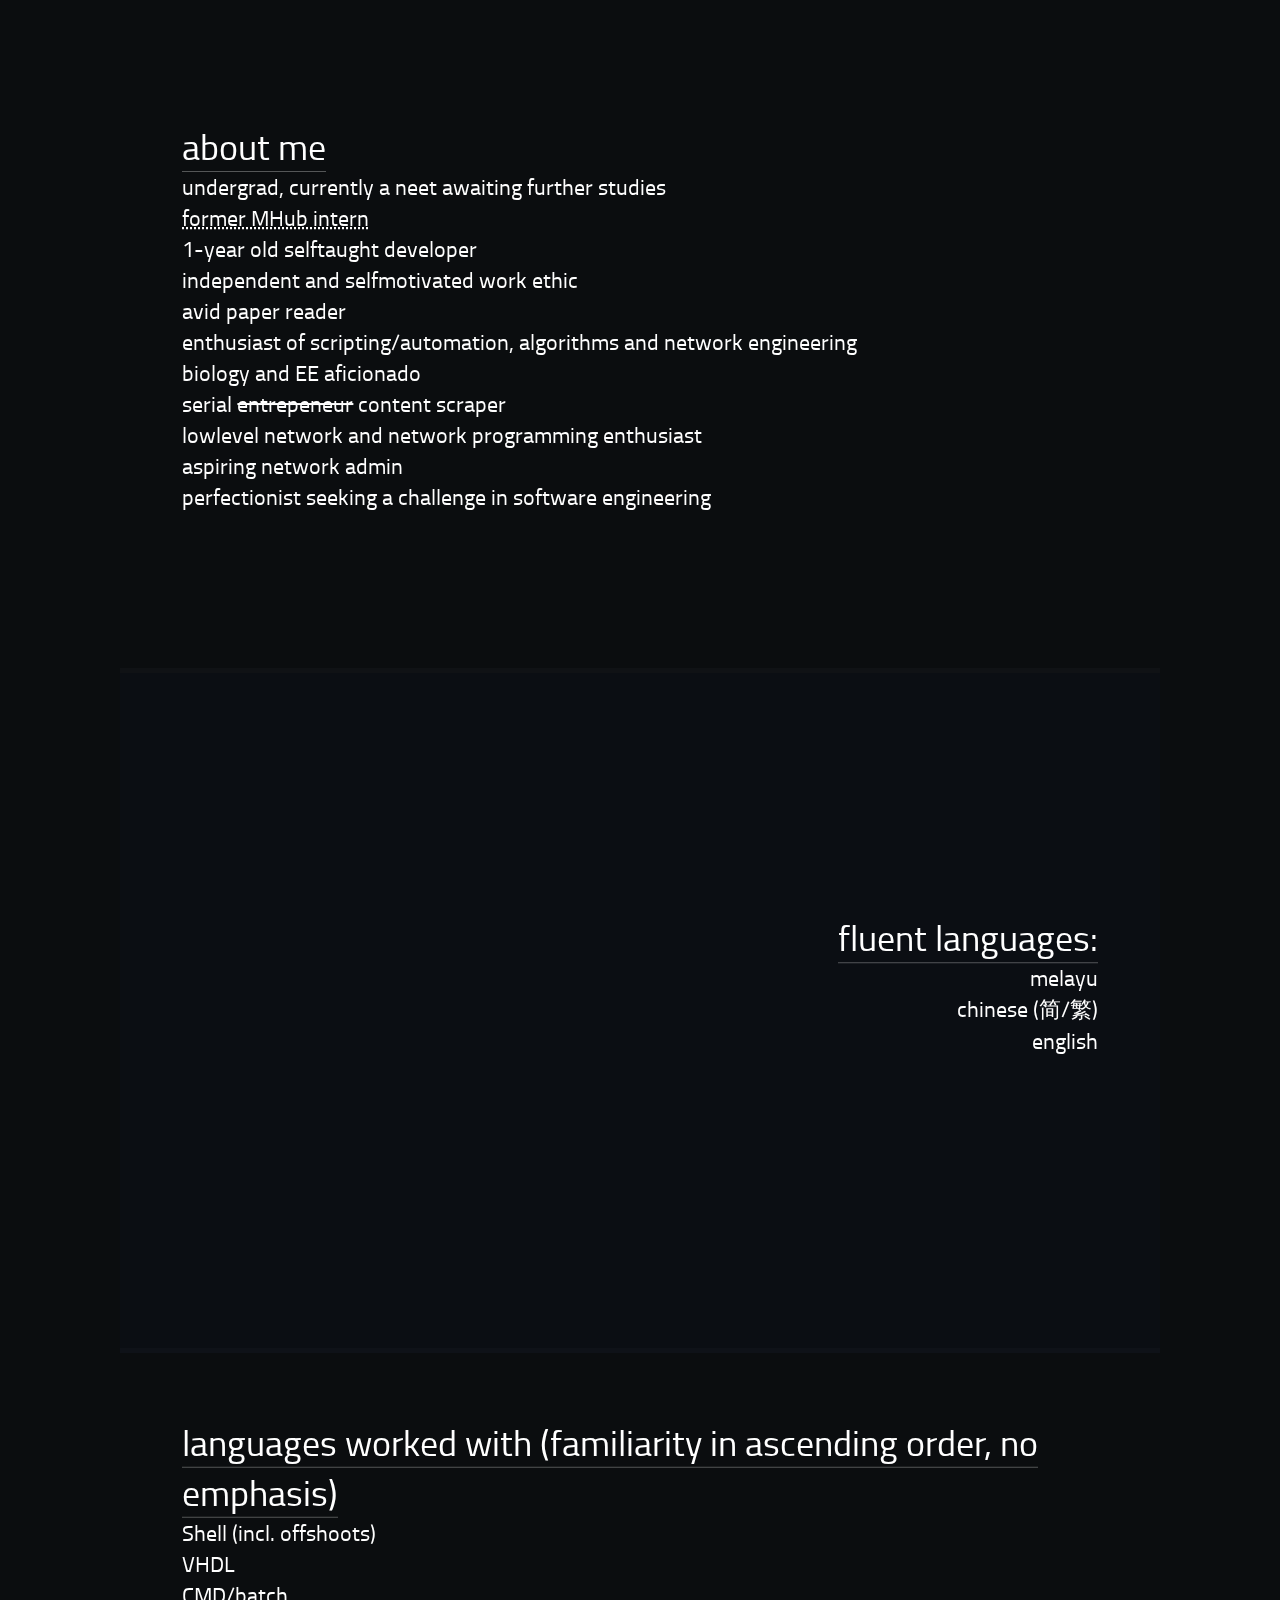
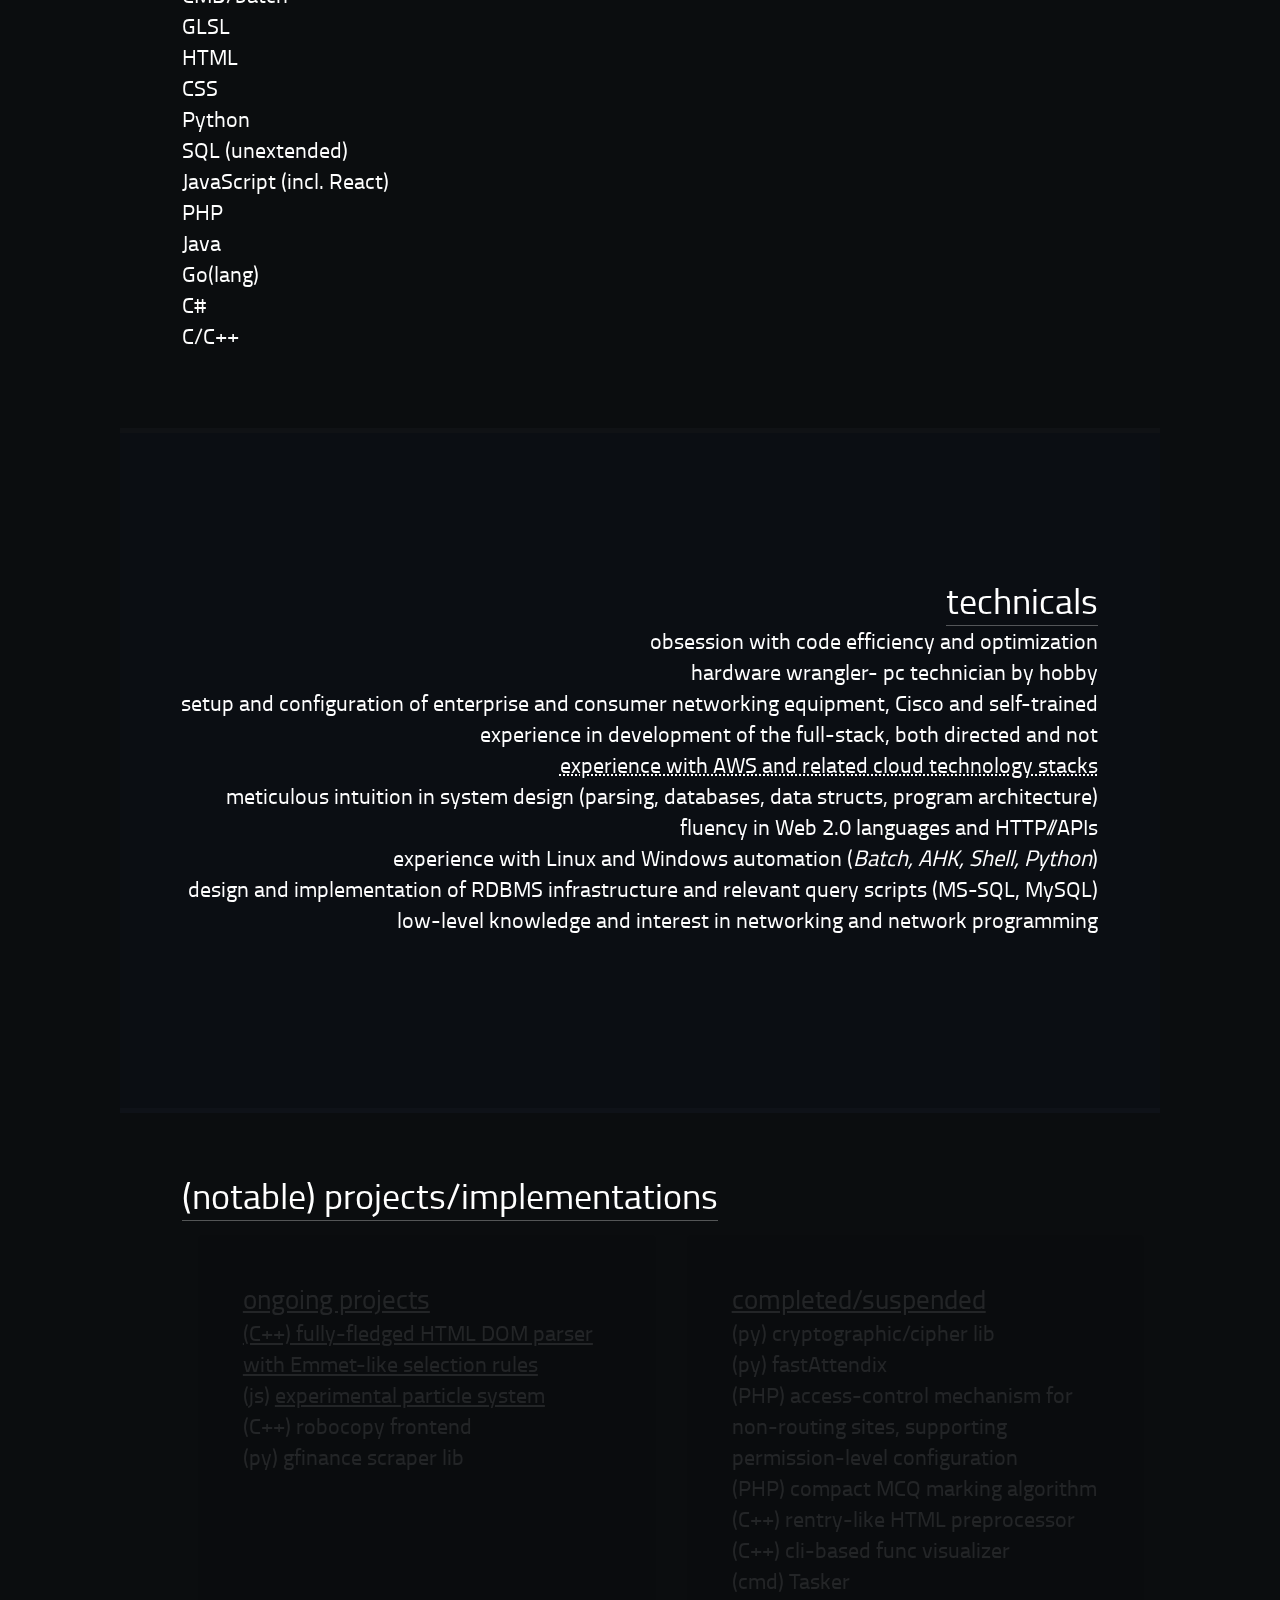
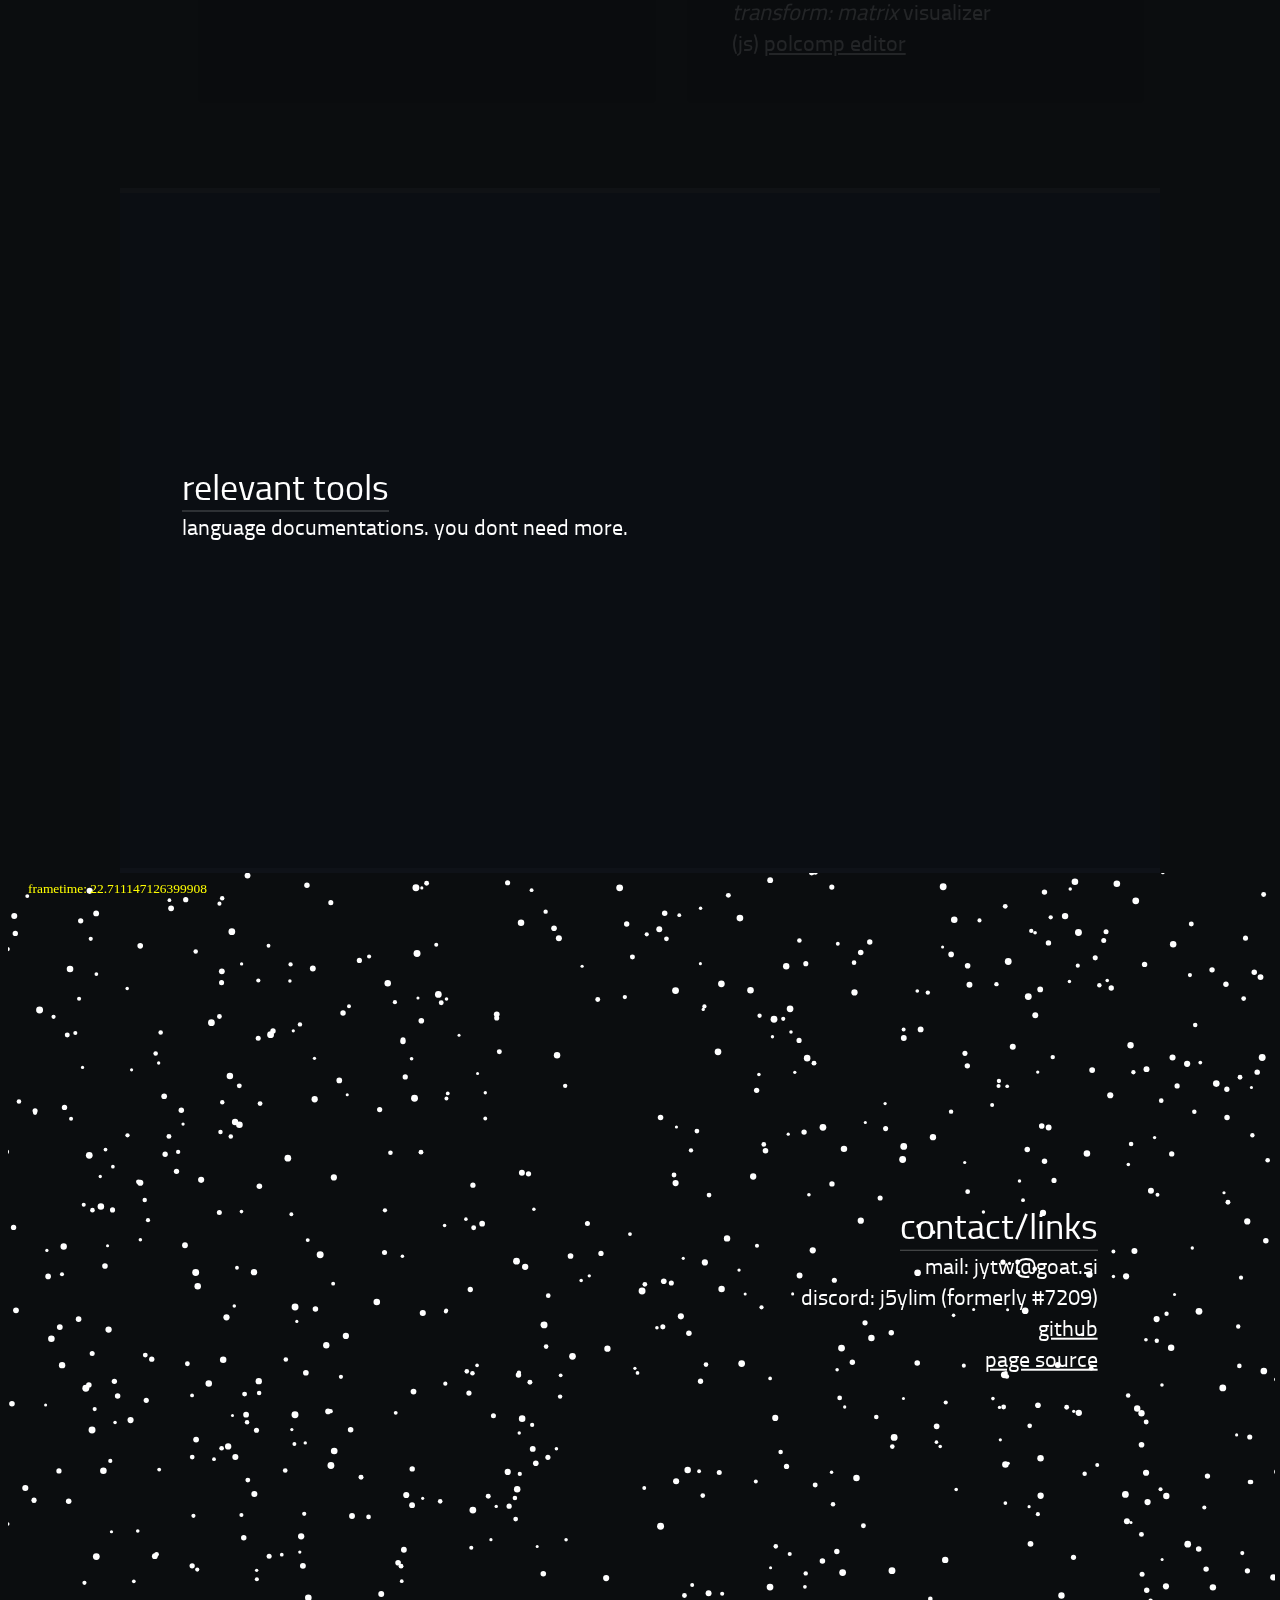
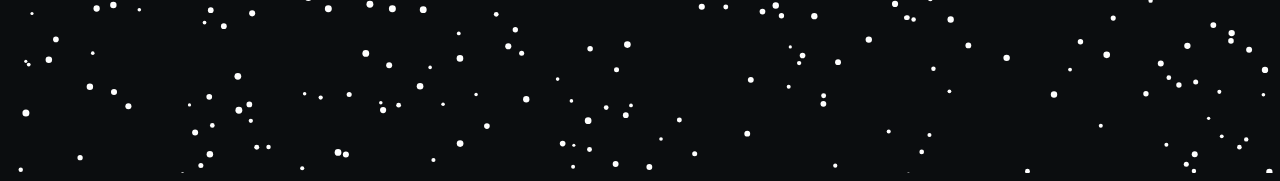
==== commit c8dc2df9: "Update index.html" ====
--- a/index.html
+++ b/index.html
@@ -19,7 +19,7 @@
         <div class="pagediv-item">
             <div class="y-center-r">
                 <span class="header">hi, the name's jy</span><br>
-                <span class="textctnt">im a 19yo guy from selangor</span><br>
+                <span class="textctnt">im a 21yo malasyian, studying in melbourne</span><br>
                 <span class="subscript">C++ is the language of God</span>
 
             </div>
@@ -37,8 +37,8 @@
                 <span class="reactive textctnt">enthusiast of scripting/automation, algorithms and network engineering</span><br>
                 <span class="reactive textctnt">biology and EE aficionado</span><br>
                 <span class="reactive textctnt">serial <s>entrepeneur</s> content scraper</span><br>
-                <span class="reactive textctnt">lowlevel dev and FPGA enthusiast</span><br>
-                <span class="reactive textctnt">aspiring networking infra engineer</span><br>
+                <span class="reactive textctnt">lowlevel network and network programming enthusiast</span><br>
+                <span class="reactive textctnt">aspiring network admin</span><br>
                 <span class="reactive textctnt">perfectionist seeking a challenge in software engineering</span><br>
             </div>
         </div>
@@ -67,6 +67,7 @@
                 <span class="reactive textctnt">PHP</span><br>
                 <span class="reactive textctnt">Java</span><br>
                 <span class="reactive textctnt">Go(lang)</span><br>
+                <span class="reactive textctnt">C#</span><br>
                 <span class="reactive textctnt">C/C++</span><br>
             </div>
         </div>
@@ -76,13 +77,14 @@
                 <span class="header emphasis">technicals</span><br>
                 <span class="reactive textctnt">obsession with code efficiency and optimization</span><br>
                 <span class="reactive textctnt">hardware wrangler- pc technician by hobby</span><br>
-                <span class="reactive textctnt">setup and configuration of enterprise and consumer networking equipment, Cisco-trained</span><br>
+                <span class="reactive textctnt">setup and configuration of enterprise and consumer networking equipment, Cisco and self-trained</span><br>
                 <span class="reactive textctnt">experience in development of the full-stack, both directed and not</span><br>
                 <span class="reactive textctnt"><abbr title="thanks again, Jon, you absolute fuckin legend">experience with AWS and related cloud technology stacks</abbr></span><br>
                 <span class="reactive textctnt">meticulous intuition in system design (parsing, databases, data structs, program architecture)</span><br>
                 <span class="reactive textctnt">fluency in Web 2.0 languages and HTTP//APIs</span><br>
                 <span class="reactive textctnt">experience with Linux and Windows automation (<i>Batch, AHK, Shell, Python</i>)</span><br>
                 <span class="reactive textctnt">design and implementation of RDBMS infrastructure and relevant query scripts (MS-SQL, MySQL)</span><br>
+                <span class="reactive textctnt">low-level knowledge and interest in networking and network programming</span><br>
             </div>
         </div>
         
@@ -94,7 +96,6 @@
                         <div class="ctntcard">
                             <div class="header2">ongoing projects</div>
                             <span class="reactive textctnt emphasis"><a href="https://github.com/jyyyyylim/htmlparser-cpp">(C++) fully-fledged HTML DOM parser with Emmet-like selection rules</a></span><br>
-                            <span class="reactive textctnt">(C++) generic clipboardmanager</span><br>
                             <span class="reactive textctnt emphasis">(js) <a href="./particletests">experimental particle system</a></span><br>
                             <span class="reactive textctnt">(C++) robocopy frontend</span><br>
                             <span class="reactive textctnt">(py) gfinance scraper lib</span><br>
@@ -104,7 +105,7 @@
                             <span class="reactive textctnt">(py) cryptographic/cipher lib</span><br>
                             <span class="reactive textctnt">(py) fastAttendix</span><br>
                             <span class="reactive textctnt">(PHP) access-control mechanism for non-routing sites, supporting permission-level configuration</span><br>
-                            <span class="reactive textctnt">(PHP) multiple-answer quiz marking algorithm</span><br>
+                            <span class="reactive textctnt">(PHP) compact MCQ marking algorithm</span><br>
                             <span class="reactive textctnt">(C++) rentry-like HTML preprocessor</span><br>
                             <span class="reactive textctnt">(C++) cli-based func visualizer</span><br>
                             <span class="reactive textctnt">(cmd) Tasker</span><br>
@@ -124,7 +125,7 @@
             <div class="y-center-r">
                 <span class="header">contact/links</span><br>
                 <span class="reactive textctnt">mail: jytw@goat.si</span><br>
-                <span class="reactive textctnt">discord: j5ylim#7209</span><br>
+                <span class="reactive textctnt">discord: j5ylim (formerly #7209)</span><br>
                 <span class="reactive textctnt"><a href="https://github.com/JYYYYYLim/">github</a><br></span>
                 <span class="reactive textctnt"><a href="https://github.com/JYYYYYLim/jyyyyylim.github.io">page source</a><br></span>
             </div>
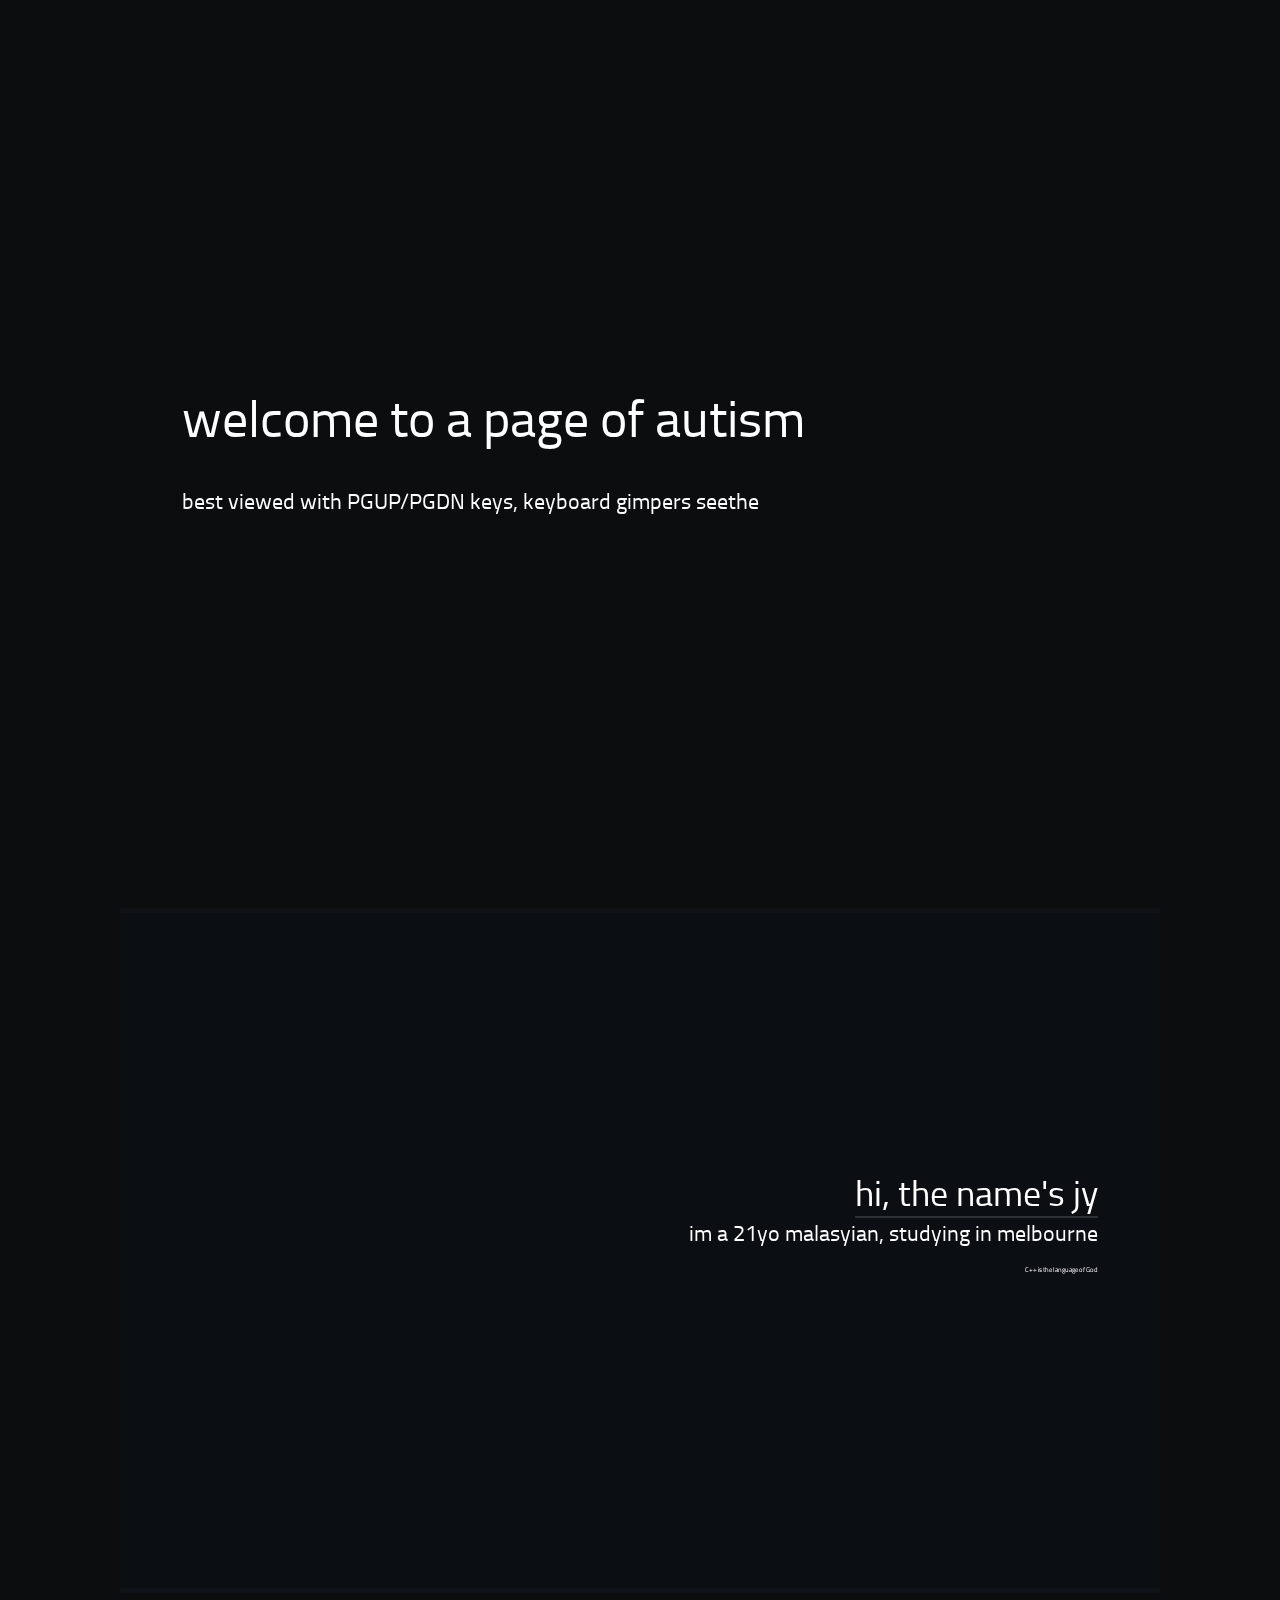
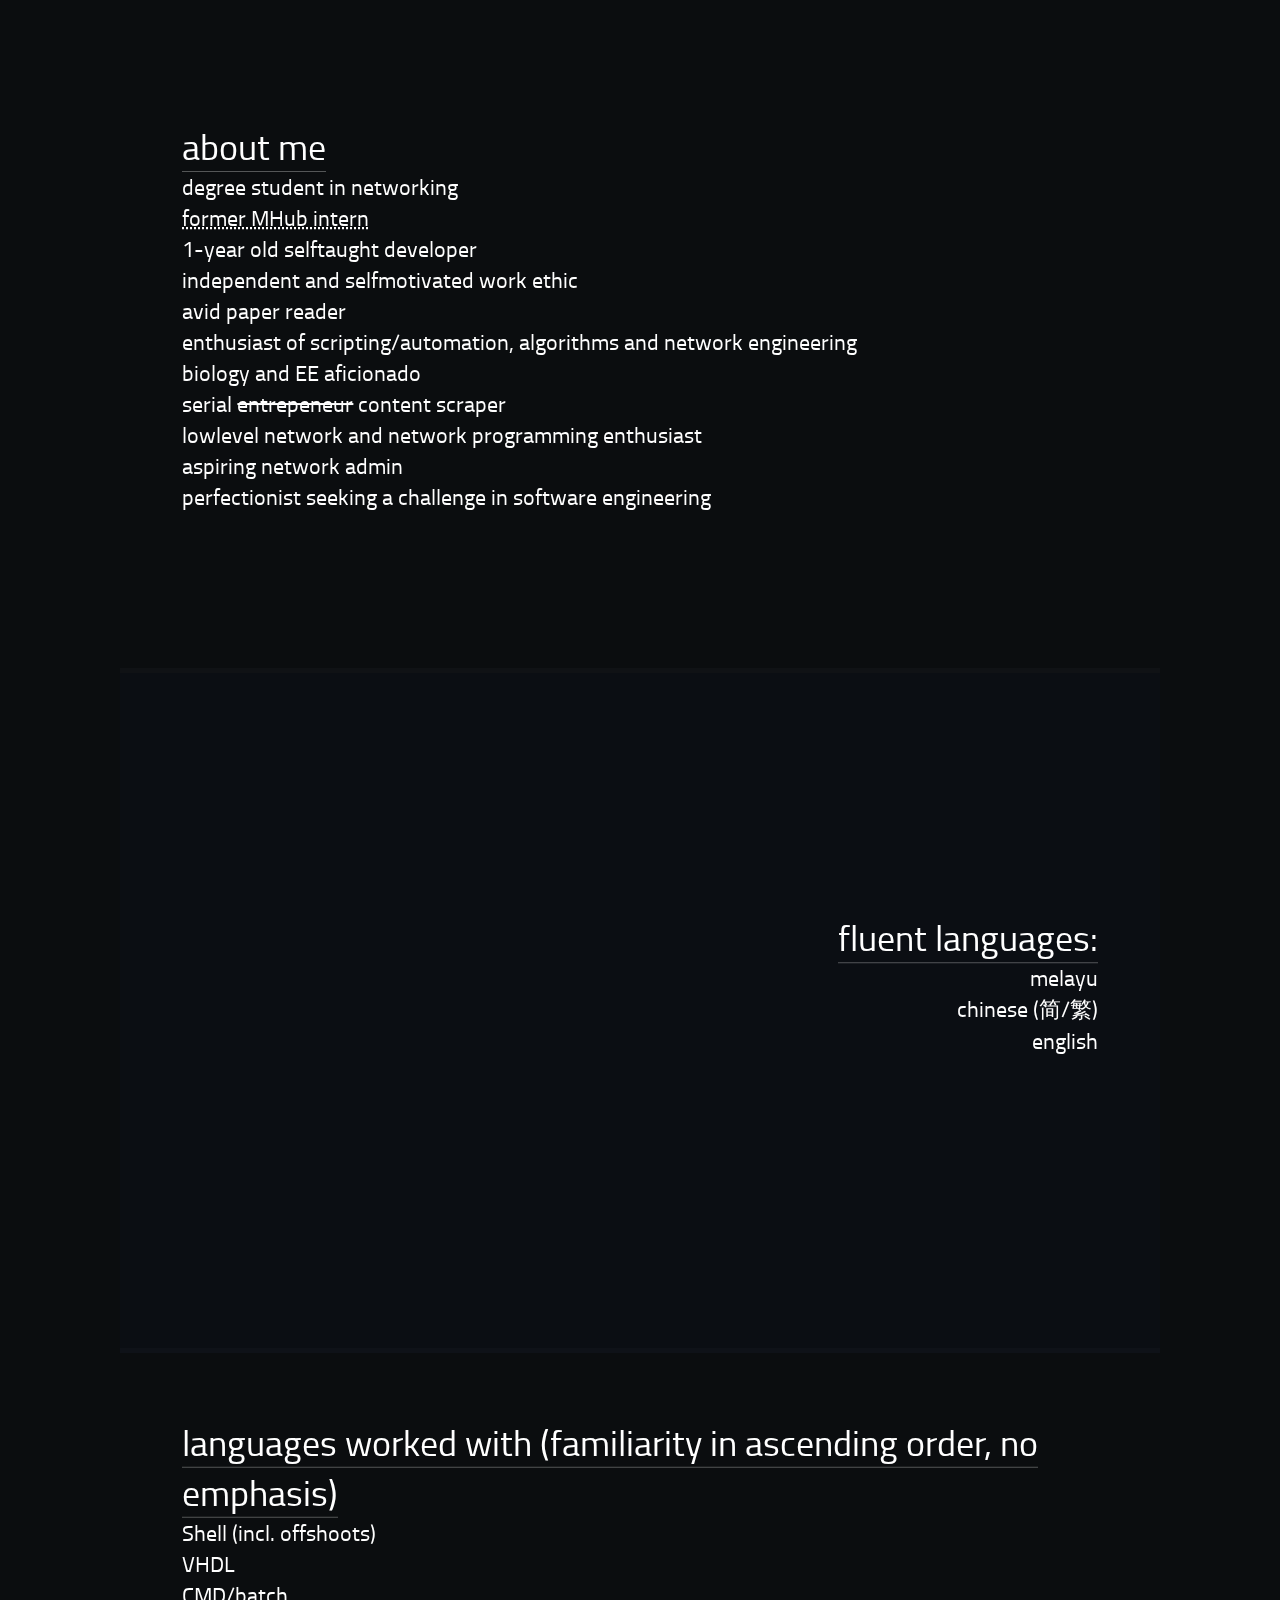
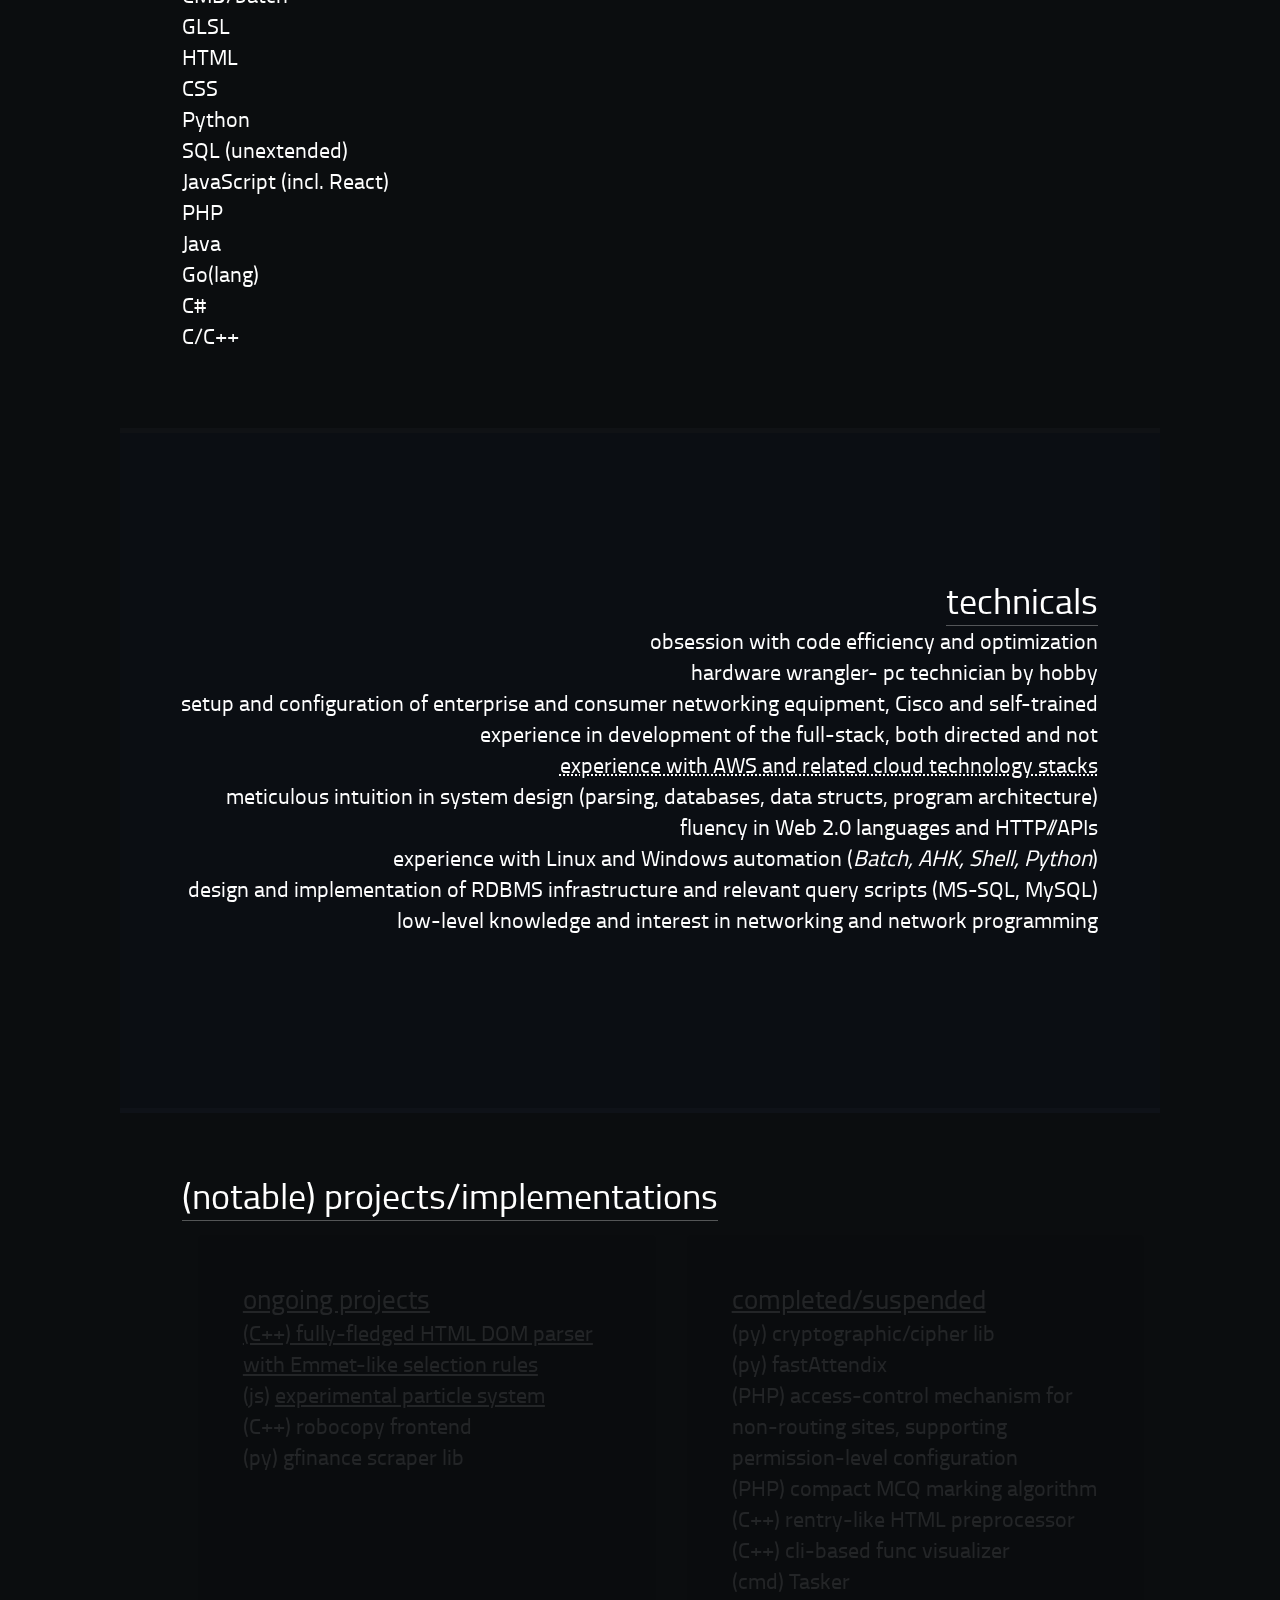
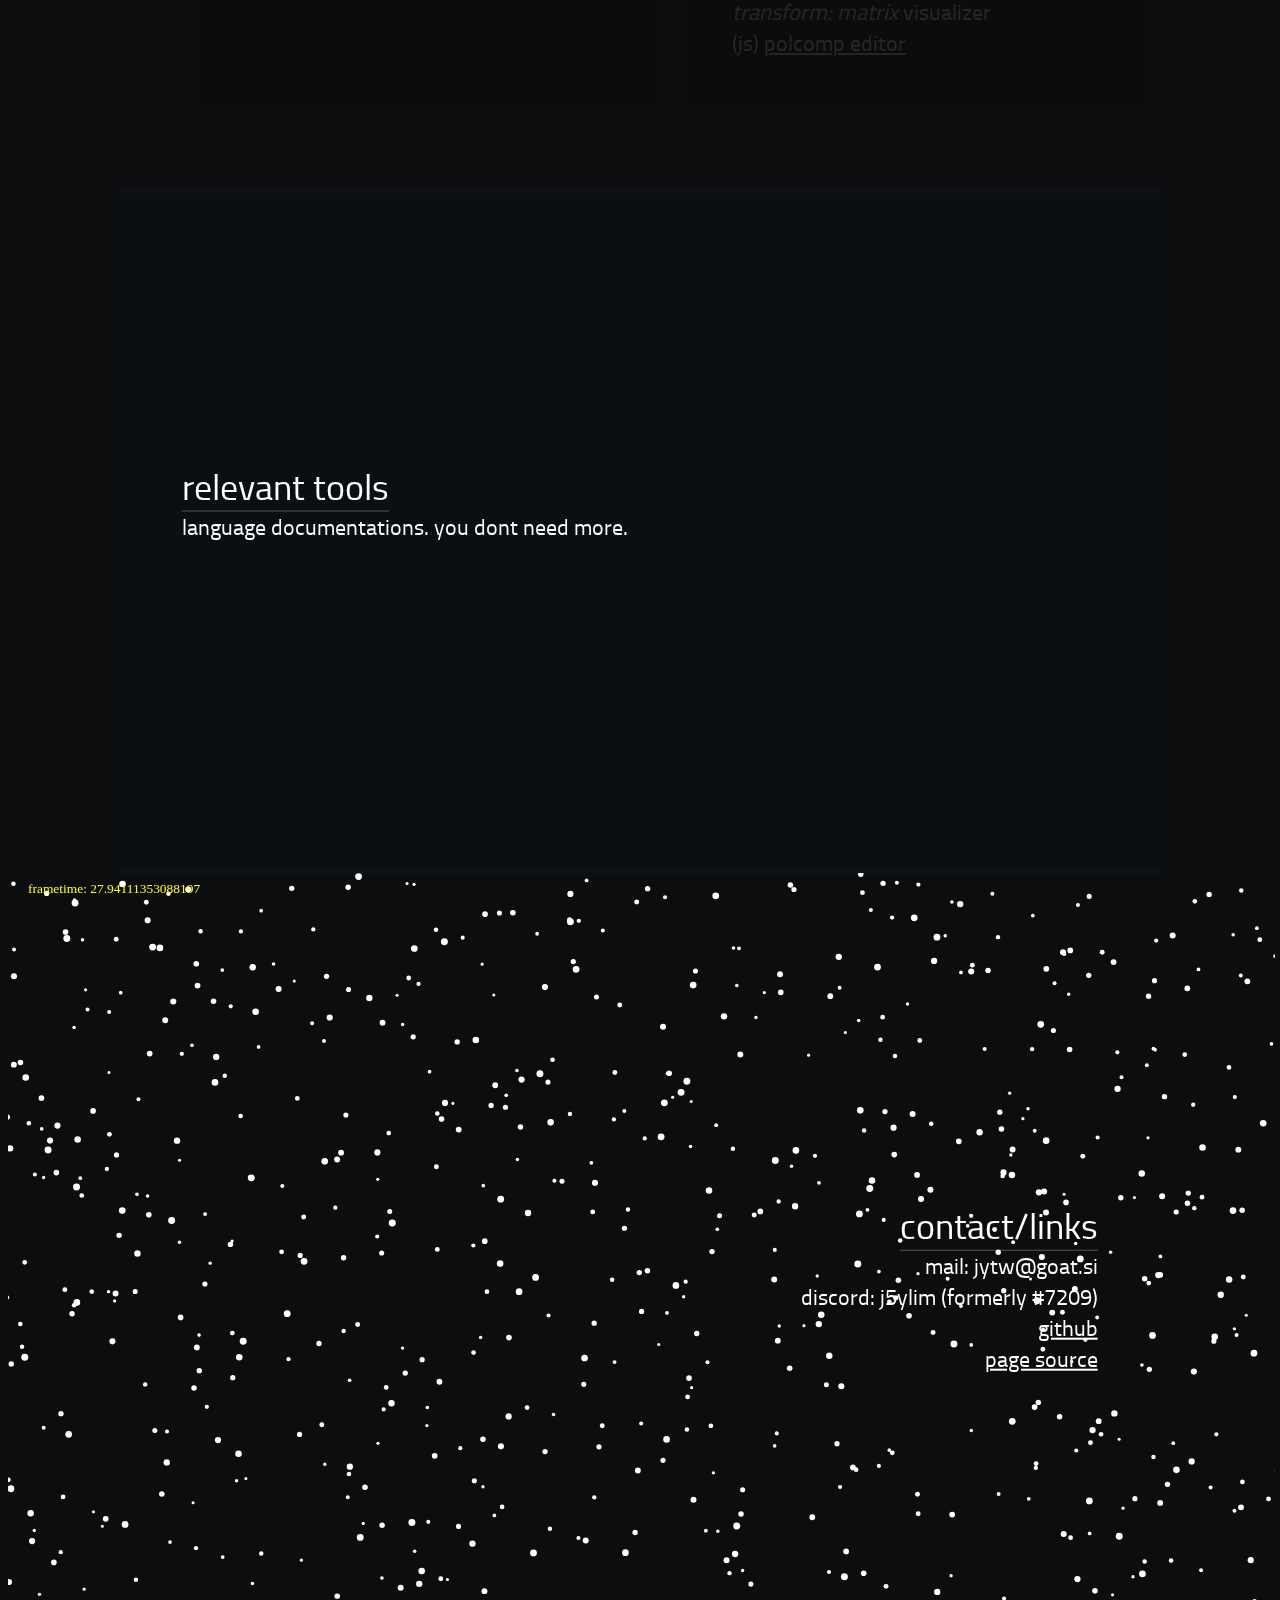
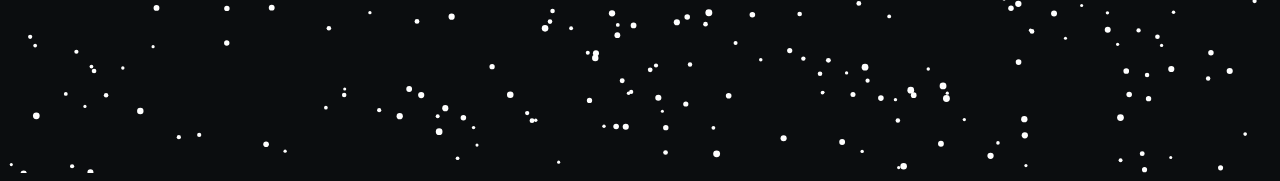
==== commit dd997a45: "Update index.html" ====
--- a/index.html
+++ b/index.html
@@ -29,7 +29,7 @@
         <div class="pagediv-item">
             <div class="y-center">
                 <span class="header">about me</span><br>
-                <span class="reactive textctnt">undergrad, currently a neet awaiting further studies</span><br>
+                <span class="reactive textctnt">degree student in networking</span><br>
                 <span class="reactive textctnt"><abbr title="quitted for personal time/self-development, massive thanks to Jon and co.">former MHub intern</abbr></span><br>
                 <span class="reactive textctnt">1-year old selftaught developer</span><br>
                 <span class="reactive textctnt">independent and selfmotivated work ethic</span><br>
